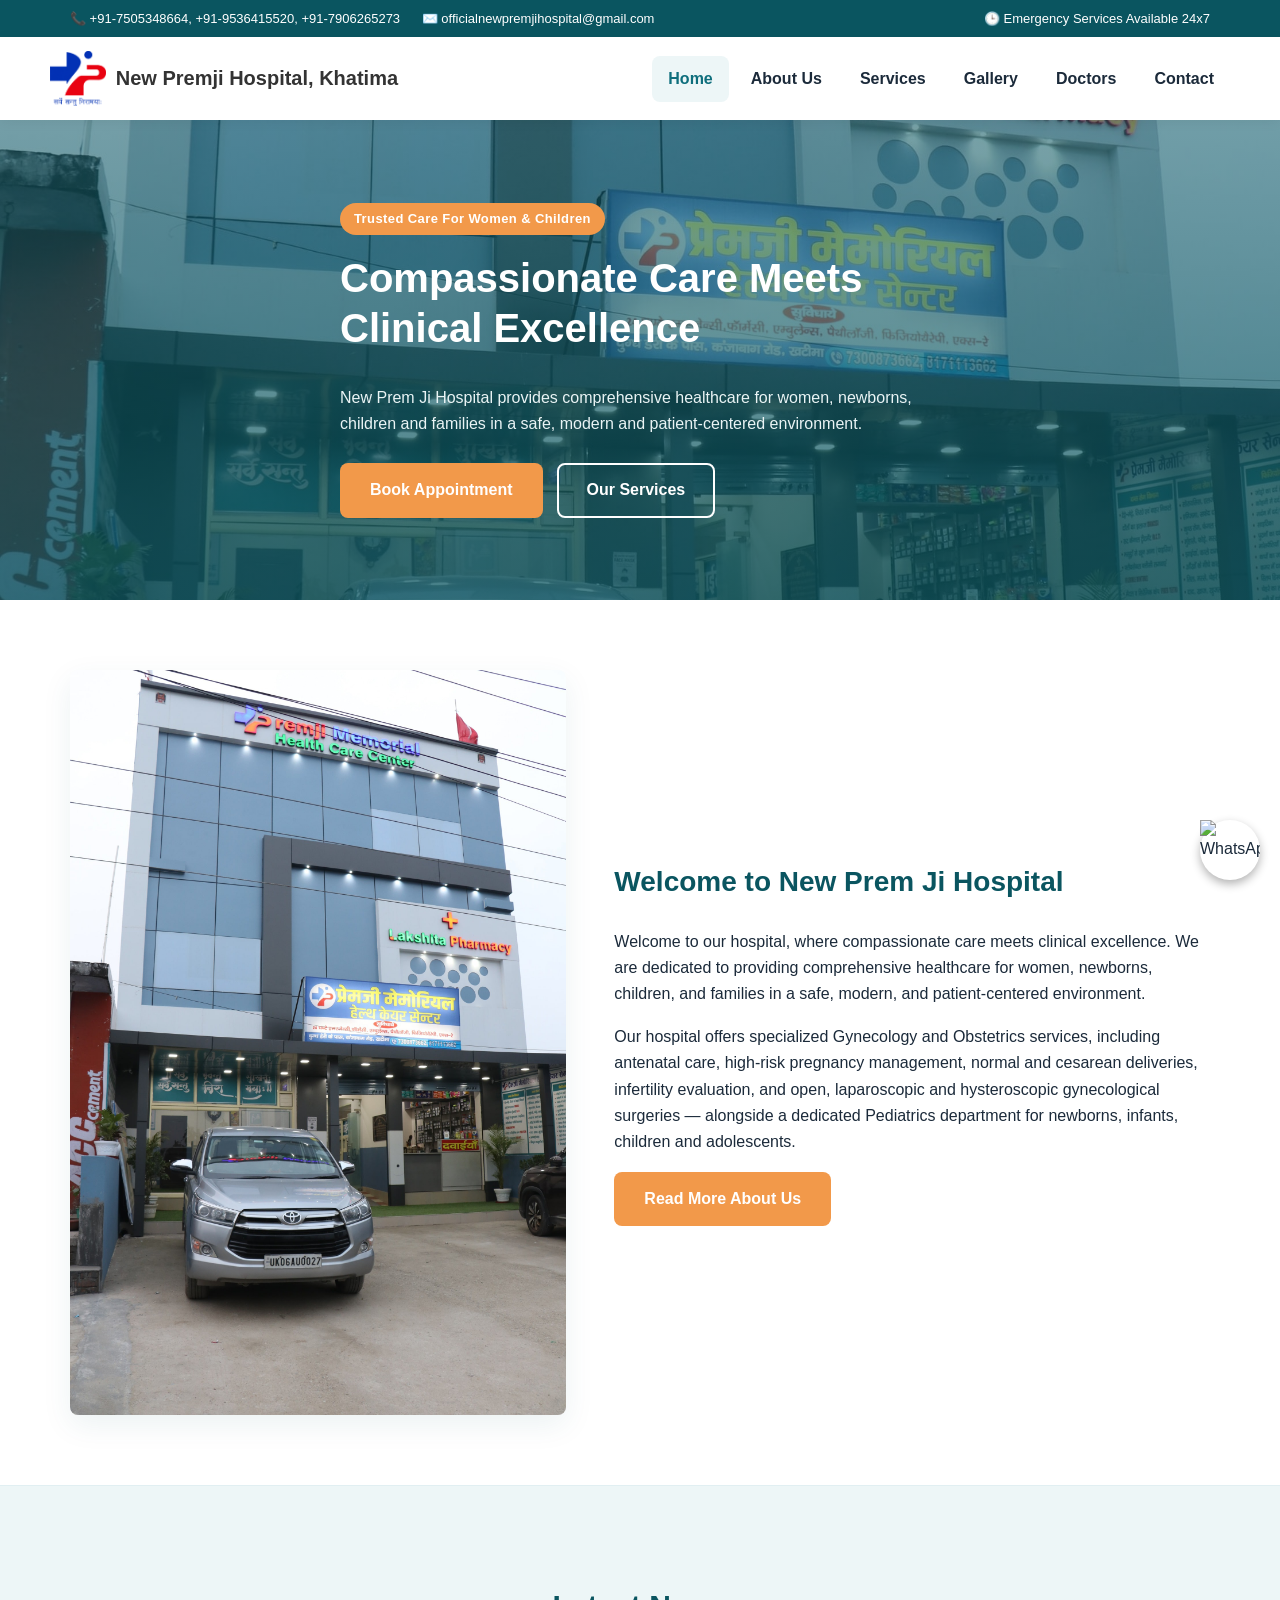
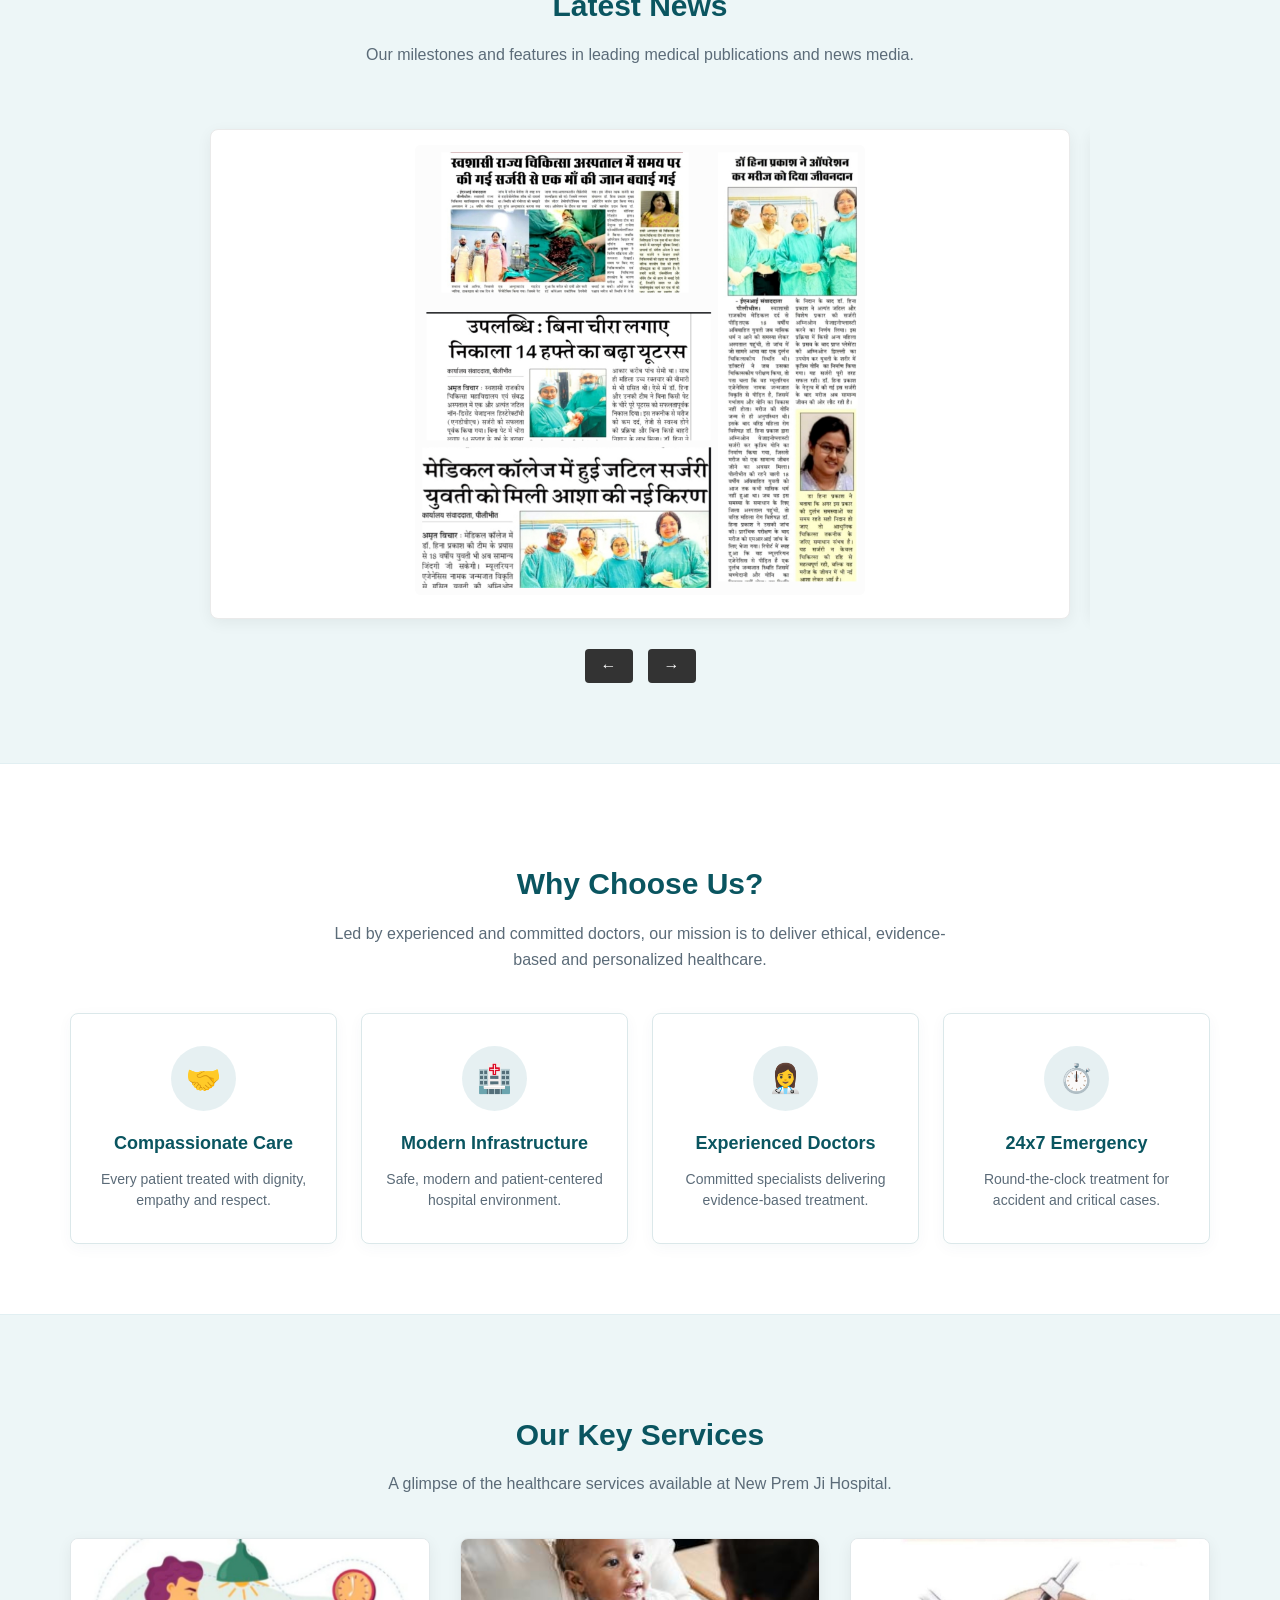
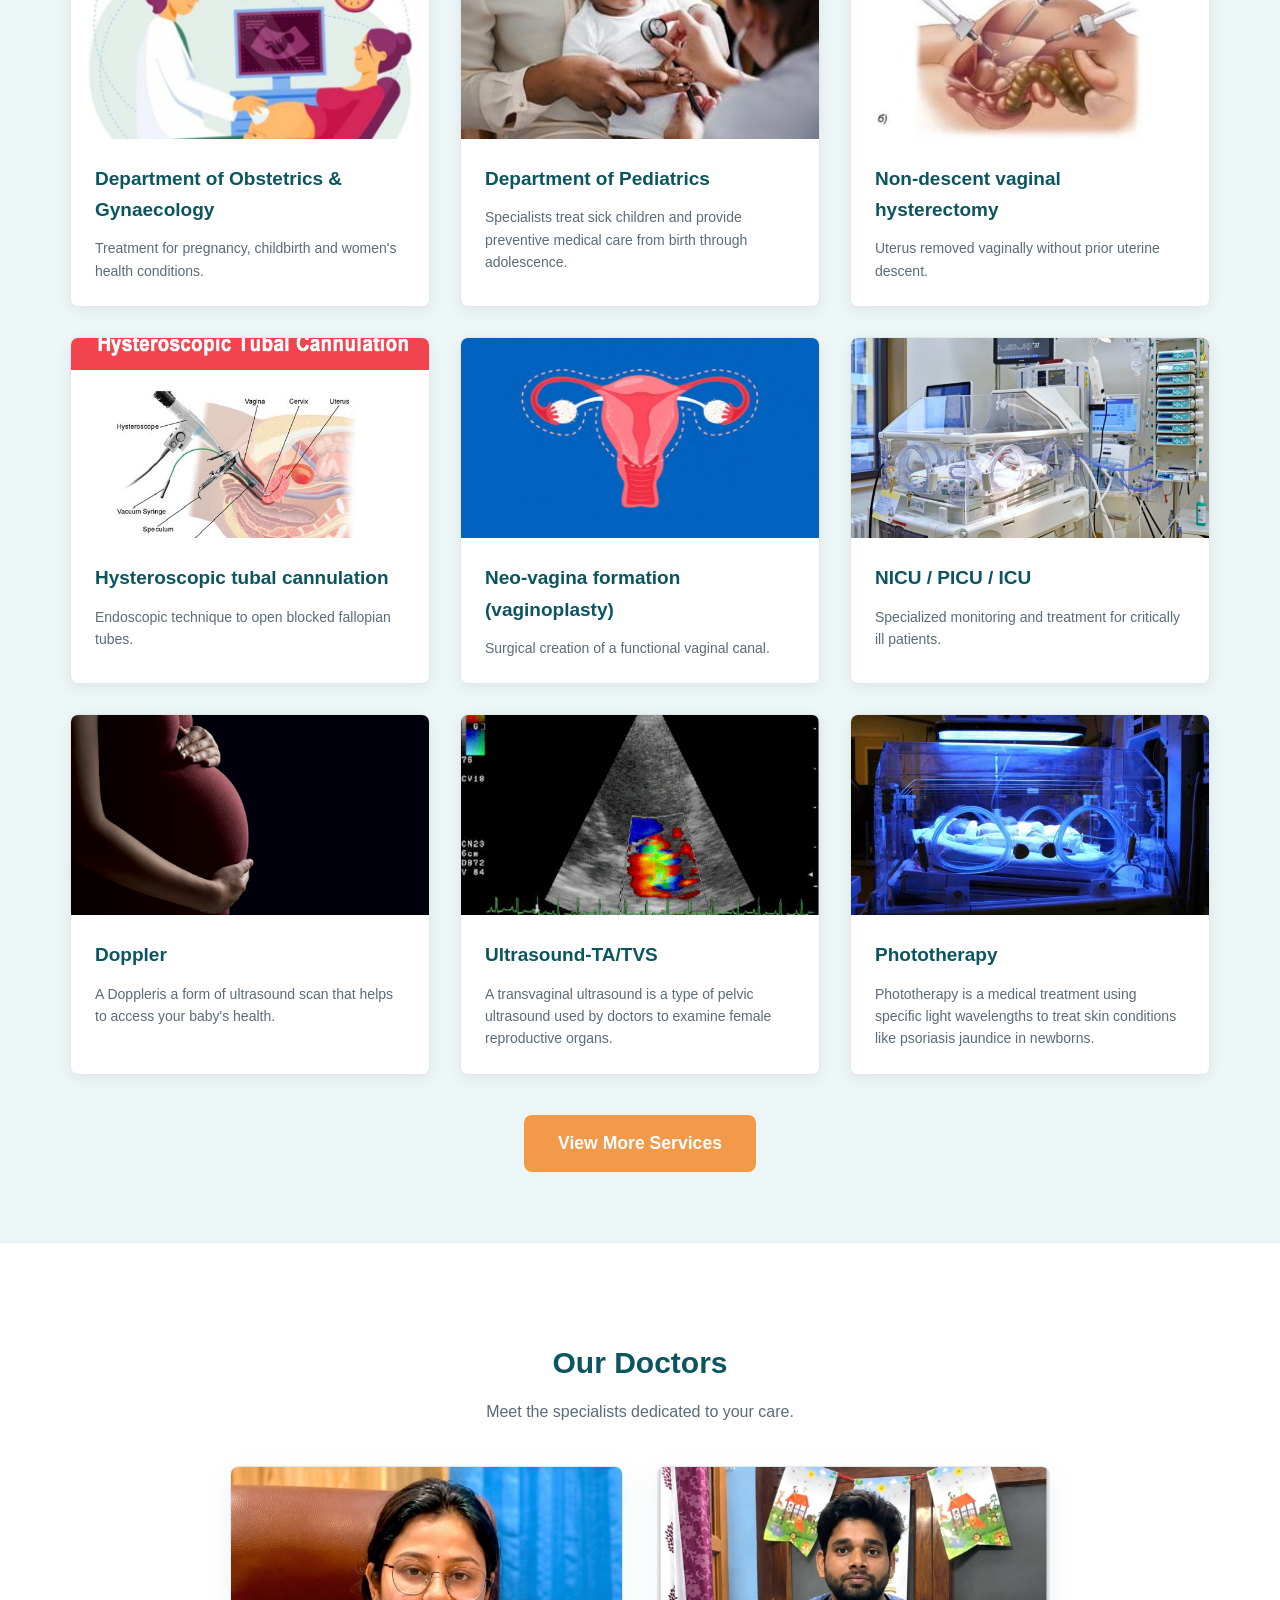
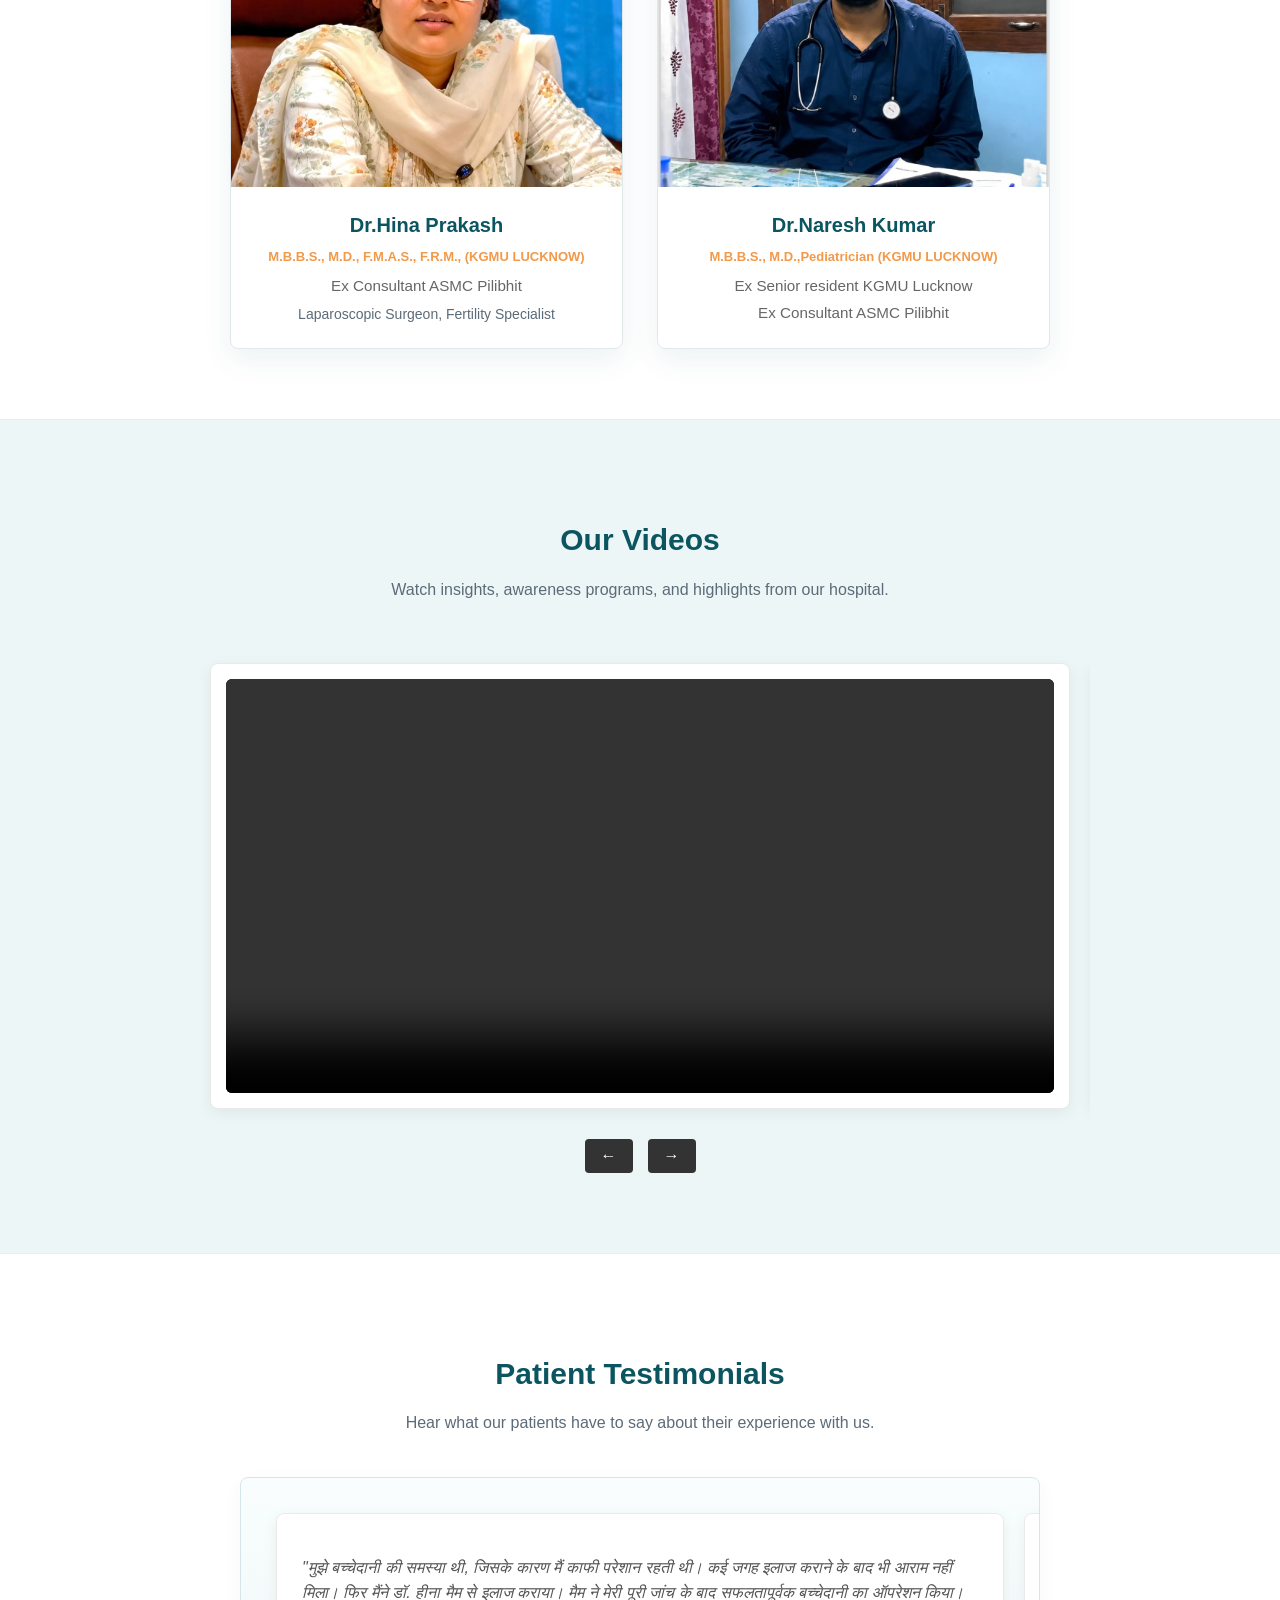
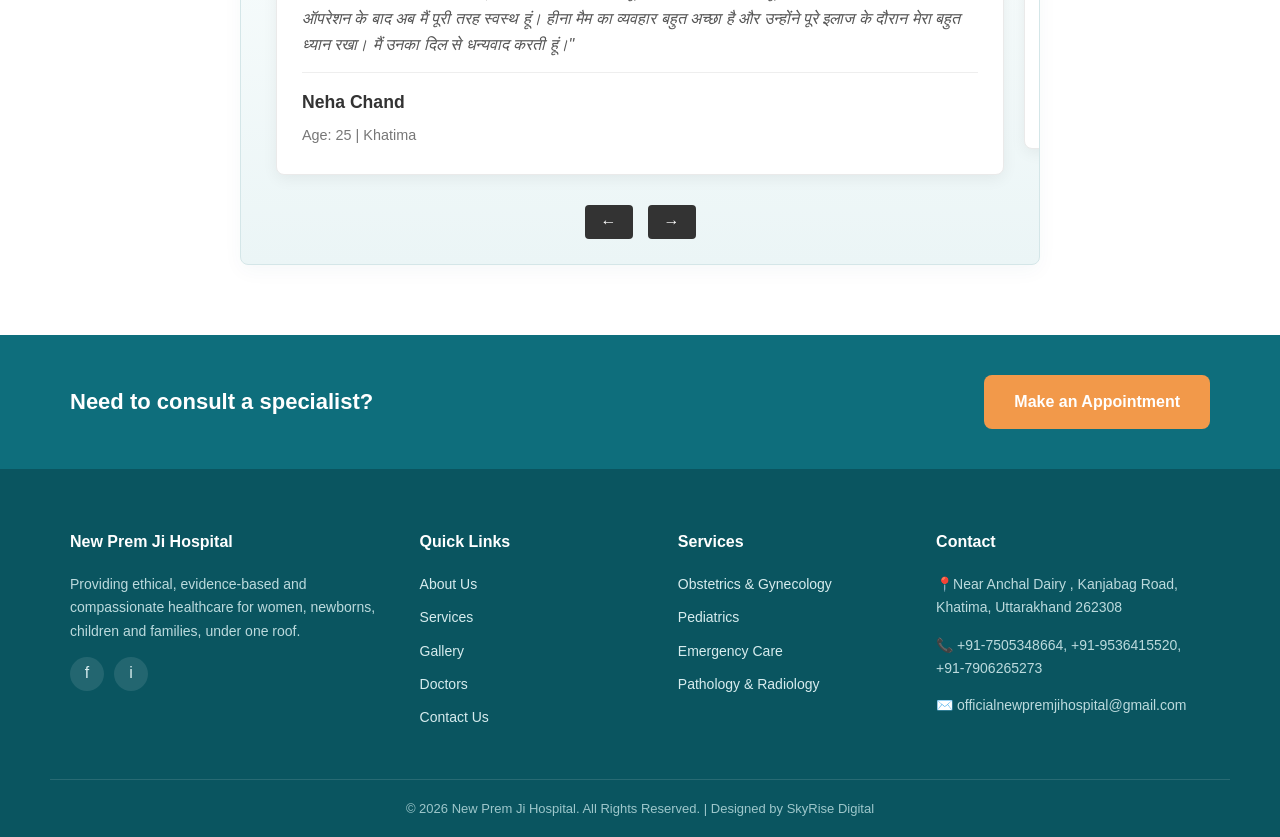
==== index.html @ 7af9f05c "Update index.html" ====
<!DOCTYPE html>
<html lang="en">
<head>
<meta charset="UTF-8">
<meta name="viewport" content="width=device-width, initial-scale=1.0">
<title>New Prem Ji Hospital | Home</title>
<meta name="description" content="New Prem Ji Hospital - compassionate, ethical and evidence-based healthcare for women, newborns, children and families.">
<link rel="stylesheet" href="css/style.css">
</head>
<body>

<div class="topbar">
  <div class="container">
    <div>
      <span>📞 +91-7505348664, +91-9536415520, +91-7906265273</span>
      <span>✉️ officialnewpremjihospital@gmail.com</span>
    </div>
    <div><span>🕒 Emergency Services Available 24x7</span></div>
  </div>
</div>

<header class="site-header">
  <div class="container navbar">
   <a class="brand" href="index.html" style="display: flex; align-items: center; text-decoration: none; gap: 10px;">
  <img src="images/hospitallogo.png" alt="New Prem Ji Hospital Logo">
  <span style="font-size: 1.25rem; font-weight: bold; color: #333;">New Premji Hospital, Khatima</span>
</a>
    <button class="nav-toggle" aria-label="Toggle navigation">&#9776;</button>
    <nav class="main-nav">
      <ul>
        <li><a href="index.html" class="active">Home</a></li>
        <li><a href="about.html">About Us</a></li>
        <li><a href="services.html">Services</a></li>
        <li><a href="gallery.html">Gallery</a></li>        
        <li><a href="doctors.html">Doctors</a></li>
        <li><a href="contact.html">Contact</a></li>
      </ul>
    </nav>
  </div>
</header>

<section class="hero">
  <div class="slide active" style="background-image:url('images/image1.png');"></div>
  <div class="slide" style="background-image:url('images/image2.png');"></div>
  <div class="slide" style="background-image:url('images/image3.png');"></div>
  <div class="container hero-content">
    <span class="eyebrow">Trusted Care For Women &amp; Children</span>
    <h1>Compassionate Care Meets Clinical Excellence</h1>
    <p>New Prem Ji Hospital provides comprehensive healthcare for women, newborns, children and families in a safe, modern and patient-centered environment.</p>
    <div class="hero-actions">
      <a href="contact.html" class="btn btn-primary">Book Appointment</a>
      <a href="services.html" class="btn btn-outline">Our Services</a>
    </div>
  </div>
</section>

<section class="section">
  <div class="container welcome-grid">
    <img src="images/image1.png" alt="About New Prem Ji Hospital">
    <div>
      <h2>Welcome to New Prem Ji Hospital</h2>
      <p>Welcome to our hospital, where compassionate care meets clinical excellence. We are dedicated to providing comprehensive healthcare for women, newborns, children, and families in a safe, modern, and patient-centered environment.</p>
      <p>Our hospital offers specialized Gynecology and Obstetrics services, including antenatal care, high-risk pregnancy management, normal and cesarean deliveries, infertility evaluation, and open, laparoscopic and hysteroscopic gynecological surgeries — alongside a dedicated Pediatrics department for newborns, infants, children and adolescents.</p>
      <a href="about.html" class="btn btn-primary">Read More About Us</a>
    </div>
  </div>
</section>

<!-- Updated Achievements and Media Recognition Section (Now a Slider) -->
<section class="section section-alt">
  <div class="container">
    <h2 class="section-title">Latest News</h2>
    <p class="section-subtitle">Our milestones and features in leading medical publications and news media.</p>
    
    <div class="achievements-slider-container" style="position: relative; overflow: hidden; max-width: 900px; margin: 30px auto 0 auto; padding: 10px;">
      <div class="achievements-track" style="display: flex; transition: transform 0.5s ease-in-out; gap: 0;">
        
        <!-- Slide 1 -->
        <div class="achievement-slide-item" style="min-width: 100%; box-sizing: border-box; padding: 10px;">
          <div style="background: #fff; padding: 15px; border-radius: 8px; box-shadow: 0 4px 15px rgba(0,0,0,0.06); border: 1px solid #eaeaea; text-align: center;">
            <img src="images/achievement1[1].png" alt="Achievement 1" style="max-width: 100%; height: auto; max-height: 450px; object-fit: contain; border-radius: 6px; display: inline-block;">
          </div>
        </div>

        <!-- Slide 2 -->
        <div class="achievement-slide-item" style="min-width: 100%; box-sizing: border-box; padding: 10px;">
          <div style="background: #fff; padding: 15px; border-radius: 8px; box-shadow: 0 4px 15px rgba(0,0,0,0.06); border: 1px solid #eaeaea; text-align: center;">
            <img src="images/achievement2[1].png" alt="Achievement 2" style="max-width: 100%; height: auto; max-height: 450px; object-fit: contain; border-radius: 6px; display: inline-block;">
          </div>
        </div>

      </div>

      <!-- Achievement Slider Navigation Buttons -->
      <div style="display: flex; justify-content: center; gap: 15px; margin-top: 20px;">
        <button id="prevAchievement" style="background: #333; color: #fff; border: none; padding: 8px 16px; border-radius: 4px; cursor: pointer; font-weight: bold; font-size: 1rem;">←</button>
        <button id="nextAchievement" style="background: #333; color: #fff; border: none; padding: 8px 16px; border-radius: 4px; cursor: pointer; font-weight: bold; font-size: 1rem;">→</button>
      </div>
    </div>
  </div>
</section>
<!-- End Achievements Section -->

<section class="section">
  <div class="container">
    <h2 class="section-title">Why Choose Us?</h2>
    <p class="section-subtitle">Led by experienced and committed doctors, our mission is to deliver ethical, evidence-based and personalized healthcare.</p>
    <div class="features-grid">
      <div class="feature-card">
        <div class="feature-icon">🤝</div>
        <h3>Compassionate Care</h3>
        <p>Every patient treated with dignity, empathy and respect.</p>
      </div>
      <div class="feature-card">
        <div class="feature-icon">🏥</div>
        <h3>Modern Infrastructure</h3>
        <p>Safe, modern and patient-centered hospital environment.</p>
      </div>
      <div class="feature-card">
        <div class="feature-icon">👩‍⚕️</div>
        <h3>Experienced Doctors</h3>
        <p>Committed specialists delivering evidence-based treatment.</p>
      </div>
      <div class="feature-card">
        <div class="feature-icon">⏱️</div>
        <h3>24x7 Emergency</h3>
        <p>Round-the-clock treatment for accident and critical cases.</p>
      </div>
    </div>
  </div>
</section>

<!-- Key Services Section -->
<section class="section section-alt">
  <div class="container">
    <h2 class="section-title">Our Key Services</h2>
    <p class="section-subtitle">A glimpse of the healthcare services available at New Prem Ji Hospital.</p>
    <div class="services-grid">
      
      <div class="service-card" style="padding: 0; overflow: hidden; display: flex; flex-direction: column; background: #fff; border-radius: 8px; box-shadow: 0 4px 15px rgba(0,0,0,0.06);">
        <div class="icon-wrap" style="width: 100%; height: 200px; margin: 0; padding: 0; background: none;">
          <img src="images/key1.png" alt="Department of Obstetrics &amp; Gynaecology" style="width: 100%; height: 100%; object-fit: cover; display: block;">
        </div>
        <div class="body" style="padding: 24px;">
          <h3 style="margin-top: 0;">Department of Obstetrics &amp; Gynaecology</h3>
          <p style="margin-bottom: 0;">Treatment for pregnancy, childbirth and women's health conditions. </p>
        </div>
      </div>

      <div class="service-card" style="padding: 0; overflow: hidden; display: flex; flex-direction: column; background: #fff; border-radius: 8px; box-shadow: 0 4px 15px rgba(0,0,0,0.06);">
        <div class="icon-wrap" style="width: 100%; height: 200px; margin: 0; padding: 0; background: none;">
          <img src="images/key11.png" alt="Routine health checkup in children and immunization" style="width: 100%; height: 100%; object-fit: cover; display: block;">
          </div>
        <div class="body" style="padding: 24px;">
          <h3 style="margin-top: 0;">Department of Pediatrics</h3>
          <p style="margin-bottom: 0;">Specialists treat sick children and provide preventive medical care from birth through adolescence.</p>
        </div>
      </div>

      <div class="service-card" style="padding: 0; overflow: hidden; display: flex; flex-direction: column; background: #fff; border-radius: 8px; box-shadow: 0 4px 15px rgba(0,0,0,0.06);">
        <div class="icon-wrap" style="width: 100%; height: 200px; margin: 0; padding: 0; background: none;">
          <img src="images/key3.png" alt="Non-descent vaginal hysterectomy" style="width: 100%; height: 100%; object-fit: cover; display: block;">
        </div>
        <div class="body" style="padding: 24px;">
          <h3 style="margin-top: 0;">Non‑descent vaginal hysterectomy</h3>
          <p style="margin-bottom: 0;">Uterus removed vaginally without prior uterine descent.</p>
        </div>
      </div>

      <div class="service-card" style="padding: 0; overflow: hidden; display: flex; flex-direction: column; background: #fff; border-radius: 8px; box-shadow: 0 4px 15px rgba(0,0,0,0.06);">
        <div class="icon-wrap" style="width: 100%; height: 200px; margin: 0; padding: 0; background: none;">
          <img src="images/key4.png" alt="Hysteroscopic tubal cannulation" style="width: 100%; height: 100%; object-fit: cover; display: block;">
        </div>
        <div class="body" style="padding: 24px;">
          <h3 style="margin-top: 0;">Hysteroscopic tubal cannulation</h3>
          <p style="margin-bottom: 0;">Endoscopic technique to open blocked fallopian tubes.</p>
        </div>
      </div>

      <div class="service-card" style="padding: 0; overflow: hidden; display: flex; flex-direction: column; background: #fff; border-radius: 8px; box-shadow: 0 4px 15px rgba(0,0,0,0.06);">
        <div class="icon-wrap" style="width: 100%; height: 200px; margin: 0; padding: 0; background: none;">
          <img src="images/key5.png" alt="Neo-vagina formation" style="width: 100%; height: 100%; object-fit: cover; display: block;">
        </div>
        <div class="body" style="padding: 24px;">
          <h3 style="margin-top: 0;">Neo‑vagina formation (vaginoplasty)</h3>
          <p style="margin-bottom: 0;"> Surgical creation of a functional vaginal canal.</p>
        </div>
      </div>

      <div class="service-card" style="padding: 0; overflow: hidden; display: flex; flex-direction: column; background: #fff; border-radius: 8px; box-shadow: 0 4px 15px rgba(0,0,0,0.06);">
        <div class="icon-wrap" style="width: 100%; height: 200px; margin: 0; padding: 0; background: none;">
          <img src="images/key6.png" alt="NICU / PICU / ICU" style="width: 100%; height: 100%; object-fit: cover; display: block;">
        </div>
        <div class="body" style="padding: 24px;">
          <h3 style="margin-top: 0;">NICU / PICU / ICU</h3>
          <p style="margin-bottom: 0;">Specialized monitoring and treatment for critically ill patients.</p>
        </div>
      </div>

<div class="service-card" style="padding: 0; overflow: hidden; display: flex; flex-direction: column; background: #fff; border-radius: 8px; box-shadow: 0 4px 15px rgba(0,0,0,0.06);">
        <div class="icon-wrap" style="width: 100%; height: 200px; margin: 0; padding: 0; background: none;">
          <img src="images/key8.png" alt="Doppler" style="width: 100%; height: 100%; object-fit: cover; display: block;">
        </div>
        <div class="body" style="padding: 24px;">
          <h3 style="margin-top: 0;">Doppler</h3>
          <p style="margin-bottom: 0;"> A Doppleris a form of ultrasound scan that helps to access your baby's health. </p>
        </div>
      </div>
      
   <div class="service-card" style="padding: 0; overflow: hidden; display: flex; flex-direction: column; background: #fff; border-radius: 8px; box-shadow: 0 4px 15px rgba(0,0,0,0.06);">
        <div class="icon-wrap" style="width: 100%; height: 200px; margin: 0; padding: 0; background: none;">
          <img src="images/key9.png" alt="Ultrasound" style="width: 100%; height: 100%; object-fit: cover; display: block;">
        </div>
        <div class="body" style="padding: 24px;">
          <h3 style="margin-top: 0;">Ultrasound-TA/TVS</h3>
          <p style="margin-bottom: 0;">A transvaginal ultrasound is a type of pelvic ultrasound used by doctors to examine female reproductive organs.</p>
        </div>
      </div>
    
   <div class="service-card" style="padding: 0; overflow: hidden; display: flex; flex-direction: column; background: #fff; border-radius: 8px; box-shadow: 0 4px 15px rgba(0,0,0,0.06);">
        <div class="icon-wrap" style="width: 100%; height: 200px; margin: 0; padding: 0; background: none;">
          <img src="images/key10.png" alt="Phototherapy" style="width: 100%; height: 100%; object-fit: cover; display: block;">
        </div>
        <div class="body" style="padding: 24px;">
          <h3 style="margin-top: 0;">Phototherapy</h3>
          <p style="margin-bottom: 0;">Phototherapy is a medical treatment using specific light wavelengths to treat skin conditions like psoriasis jaundice in newborns.</p>
        </div>
      </div> 
    
    </div>
    
    <!-- View More Services Button -->
    <div style="text-align: center; margin-top: 40px;">
      <a href="services.html" class="btn btn-primary" style="padding: 12px 32px; font-size: 1.1rem;">View More Services</a>
    </div>

  </div>
</section>

<section class="section">
  <div class="container">
    <h2 class="section-title">Our Doctors</h2>
    <p class="section-subtitle">Meet the specialists dedicated to your care.</p>
    <div class="doctors-grid">
      <div class="doctor-card">
        <img src="images/doctor1.png" alt="Doctor 1">
        <div class="info">
          <h3>Dr.Hina Prakash</h3>
          <div class="qualification">M.B.B.S., M.D., F.M.A.S., F.R.M., (KGMU LUCKNOW)</div>
          <div class="experience" style="color: #666; font-size: 0.95rem; margin-top: 2px; font-weight: 500;">Ex Consultant ASMC Pilibhit</div>
          <div class="specialist" style="margin-top: 5px;"> Laparoscopic Surgeon, Fertility Specialist </div>
        </div>
      </div>
      <div class="doctor-card">
        <img src="images/doctor2.png" alt="Doctor 2">
        <div class="info">
          <h3>Dr.Naresh Kumar</h3>
          <div class="qualification">M.B.B.S., M.D.,Pediatrician (KGMU LUCKNOW)</div>
           <div class="experience" style="color: #666; font-size: 0.95rem; margin-top: 2px; font-weight: 500;">Ex Senior resident KGMU Lucknow</div>
           <div class="experience" style="color: #666; font-size: 0.95rem; margin-top: 2px; font-weight: 500;">Ex Consultant ASMC Pilibhit</div>
        </div>
      </div>
    </div>
  </div>
</section>

<!-- Our Videos Section -->
<section class="section section-alt">
  <div class="container">
    <h2 class="section-title">Our Videos</h2>
    <p class="section-subtitle">Watch insights, awareness programs, and highlights from our hospital.</p>
    
    <div class="videos-slider-container" style="position: relative; overflow: hidden; max-width: 900px; margin: 30px auto 0 auto; padding: 10px;">
      <div class="videos-track" style="display: flex; transition: transform 0.5s ease-in-out; gap: 0;">
        
        <!-- Video 1 -->
        <div class="video-slide-item" style="min-width: 100%; box-sizing: border-box; padding: 10px;">
          <div style="background: #fff; padding: 15px; border-radius: 8px; box-shadow: 0 4px 15px rgba(0,0,0,0.06); border: 1px solid #eaeaea;">
            <video controls style="width: 100%; max-height: 480px; border-radius: 6px; display: block; background-color: #000;">
              <source src="video1[2].mp4" type="video/mp4">
              Your browser does not support the video tag.
            </video>
          </div>
        </div>

        <!-- Video 2 -->
        <div class="video-slide-item" style="min-width: 100%; box-sizing: border-box; padding: 10px;">
          <div style="background: #fff; padding: 15px; border-radius: 8px; box-shadow: 0 4px 15px rgba(0,0,0,0.06); border: 1px solid #eaeaea;">
            <video controls style="width: 100%; max-height: 480px; border-radius: 6px; display: block; background-color: #000;">
              <source src="video2[1].mp4" type="video/mp4">
              Your browser does not support the video tag.
            </video>
          </div>
        </div>

        <!-- Video 3 -->
        <div class="video-slide-item" style="min-width: 100%; box-sizing: border-box; padding: 10px;">
          <div style="background: #fff; padding: 15px; border-radius: 8px; box-shadow: 0 4px 15px rgba(0,0,0,0.06); border: 1px solid #eaeaea;">
            <video controls style="width: 100%; max-height: 480px; border-radius: 6px; display: block; background-color: #000;">
              <source src="video3[1].mp4" type="video/mp4">
              Your browser does not support the video tag.
            </video>
          </div>
        </div>

        <!-- Video 4 -->
        <div class="video-slide-item" style="min-width: 100%; box-sizing: border-box; padding: 10px;">
          <div style="background: #fff; padding: 15px; border-radius: 8px; box-shadow: 0 4px 15px rgba(0,0,0,0.06); border: 1px solid #eaeaea;">
            <video controls style="width: 100%; max-height: 480px; border-radius: 6px; display: block; background-color: #000;">
              <source src="video4[2].mp4" type="video/mp4">
              Your browser does not support the video tag.
            </video>
          </div>
        </div>

     <!-- Video 5 -->
        <div class="video-slide-item" style="min-width: 100%; box-sizing: border-box; padding: 10px;">
          <div style="background: #fff; padding: 15px; border-radius: 8px; box-shadow: 0 4px 15px rgba(0,0,0,0.06); border: 1px solid #eaeaea;">
            <video controls style="width: 100%; max-height: 480px; border-radius: 6px; display: block; background-color: #000;">
              <source src="video5[1].mp4" type="video/mp4">
              Your browser does not support the video tag.
            </video>
          </div>
        </div>  
      
      </div>

      <!-- Video Slider Navigation Buttons -->
      <div style="display: flex; justify-content: center; gap: 15px; margin-top: 20px;">
        <button id="prevVideo" style="background: #333; color: #fff; border: none; padding: 8px 16px; border-radius: 4px; cursor: pointer; font-weight: bold; font-size: 1rem;">←</button>
        <button id="nextVideo" style="background: #333; color: #fff; border: none; padding: 8px 16px; border-radius: 4px; cursor: pointer; font-weight: bold; font-size: 1rem;">→</button>
      </div>
    </div>
  </div>
</section>

<!-- Testimonials Section -->
<section class="section">
  <div class="container">
    <h2 class="section-title">Patient Testimonials</h2>
    
    <p class="section-subtitle">Hear what our patients have to say about their experience with us.</p>
    
    <div class="testimonials-slider-container" style="position: relative; overflow: hidden; max-width: 800px; margin: 30px auto 0 auto; padding: 10px;">
      <div class="testimonials-track" style="display: flex; transition: transform 0.5s ease-in-out; gap: 0;">
        
        <!-- Slide 1 -->
        <div class="testimonial-slide-item" style="min-width: 100%; box-sizing: border-box; padding: 10px;">
          <div class="testimonial-card" style="background: #fff; padding: 25px; border-radius: 8px; box-shadow: 0 4px 15px rgba(0,0,0,0.06); border: 1px solid #eaeaea; min-height: 220px; display: flex; flex-direction: column; justify-content: space-between;">
            <p style="font-style: italic; color: #555; margin-bottom: 15px; line-height: 1.6;">"मुझे बच्चेदानी की समस्या थी, जिसके कारण मैं काफी परेशान रहती थी। कई जगह इलाज कराने के बाद भी आराम नहीं मिला। फिर मैंने डॉ. हीना मैम से इलाज कराया। मैम ने मेरी पूरी जांच के बाद सफलतापूर्वक बच्चेदानी का ऑपरेशन किया। ऑपरेशन के बाद अब मैं पूरी तरह स्वस्थ हूं। हीना मैम का व्यवहार बहुत अच्छा है और उन्होंने पूरे इलाज के दौरान मेरा बहुत ध्यान रखा। मैं उनका दिल से धन्यवाद करती हूं।"</p>
            <div class="patient-info" style="border-top: 1px solid #eee; padding-top: 15px; margin-top: auto;">
              <h4 style="margin: 0 0 5px 0; color: #333; font-size: 1.1rem;">Neha Chand</h4>
              <span style="font-size: 0.9rem; color: #777;">Age: 25 | Khatima</span>
            </div>
          </div>
        </div>

        <!-- Slide 2 -->
        <div class="testimonial-slide-item" style="min-width: 100%; box-sizing: border-box; padding: 10px;">
          <div class="testimonial-card" style="background: #fff; padding: 25px; border-radius: 8px; box-shadow: 0 4px 15px rgba(0,0,0,0.06); border: 1px solid #eaeaea; min-height: 220px; display: flex; flex-direction: column; justify-content: space-between;">
            <p style="font-style: italic; color: #555; margin-bottom: 15px; line-height: 1.6;">"मेरी पहली डिलीवरी को लेकर बहुत डर था, लेकिन डॉ. हीना मैम ने पूरे गर्भावस्था के दौरान मेरा बहुत अच्छे से मार्गदर्शन किया। उनकी देखरेख में मेरी सफल नॉर्मल डिलीवरी हुई और मेरा बच्चा पूरी तरह स्वस्थ है। मैं हीना मैम और उनकी पूरी टीम का दिल से धन्यवाद करती हूं।"</p>
            <div class="patient-info" style="border-top: 1px solid #eee; padding-top: 15px; margin-top: auto;">
              <h4 style="margin: 0 0 5px 0; color: #333; font-size: 1.1rem;">Seema Joshi</h4>
              <span style="font-size: 0.9rem; color: #777;">Age: 32 | Tanakpur</span>
            </div>
          </div>
        </div>

        <!-- Slide 3 -->
        <div class="testimonial-slide-item" style="min-width: 100%; box-sizing: border-box; padding: 10px;">
          <div class="testimonial-card" style="background: #fff; padding: 25px; border-radius: 8px; box-shadow: 0 4px 15px rgba(0,0,0,0.06); border: 1px solid #eaeaea; min-height: 220px; display: flex; flex-direction: column; justify-content: space-between;">
            <p style="font-style: italic; color: #555; margin-bottom: 15px; line-height: 1.6;">"मुझे लंबे समय से व्हाइट डिस्चार्ज (सफेद पानी) की समस्या थी, जिससे मुझे काफी परेशानी होती थी। कई दवाइयां लेने के बाद भी फायदा नहीं हुआ। फिर मैंने डॉ. हीना मैम से इलाज कराया। उनकी दवाइयों और सही सलाह से अब मेरी समस्या पूरी तरह ठीक हो गई है। मैं हीना मैम का दिल से धन्यवाद करती हूं और सभी महिलाओं को उनसे इलाज कराने की सलाह देती हूं।"</p>
            <div class="patient-info" style="border-top: 1px solid #eee; padding-top: 15px; margin-top: auto;">
              <h4 style="margin: 0 0 5px 0; color: #333; font-size: 1.1rem;">Nisha Begum</h4>
              <span style="font-size: 0.9rem; color: #777;">Age: 30 | Banbasa</span>
            </div>
          </div>
        </div>

        <!-- Slide 4 -->
        <div class="testimonial-slide-item" style="min-width: 100%; box-sizing: border-box; padding: 10px;">
          <div class="testimonial-card" style="background: #fff; padding: 25px; border-radius: 8px; box-shadow: 0 4px 15px rgba(0,0,0,0.06); border: 1px solid #eaeaea; min-height: 220px; display: flex; flex-direction: column; justify-content: space-between;">
            <p style="font-style: italic; color: #555; margin-bottom: 15px; line-height: 1.6;">"शादी के कई वर्षों बाद भी मुझे संतान सुख नहीं मिल पा रहा था। मैंने डॉ. हीना मैम से इलाज शुरू कराया। मैम ने धैर्यपूर्वक मेरी जांच की और सही उपचार दिया। कुछ महीनों के इलाज के बाद मुझे गर्भधारण करने की खुशखबरी मिली। आज मैं बहुत खुश हूं और इसके लिए डॉ. हीना मैम का दिल से आभार व्यक्त करती हूं। उनकी देखरेख और व्यवहार दोनों ही बहुत अच्छे हैं।"</p>
            <div class="patient-info" style="border-top: 1px solid #eee; padding-top: 15px; margin-top: auto;">
              <h4 style="margin: 0 0 5px 0; color: #333; font-size: 1.1rem;">Pooja Rawat</h4>
              <span style="font-size: 0.9rem; color: #777;">Age: 29 | Kanjabagh</span>
            </div>
          </div>
        </div>

      </div>

      <!-- Testimonial Slider Navigation Buttons -->
      <div style="display: flex; justify-content: center; gap: 15px; margin-top: 20px;">
        <button id="prevTestimonial" style="background: #333; color: #fff; border: none; padding: 8px 16px; border-radius: 4px; cursor: pointer; font-weight: bold; font-size: 1rem;">←</button>
        <button id="nextTestimonial" style="background: #333; color: #fff; border: none; padding: 8px 16px; border-radius: 4px; cursor: pointer; font-weight: bold; font-size: 1rem;">→</button>
      </div>
    </div>

  </div>
</section>
<!-- End Testimonials Section -->

<div class="cta-strip">
  <div class="container">
    <h2>Need to consult a specialist?</h2>
    <a href="contact.html" class="btn btn-primary">Make an Appointment</a>
  </div>
</div>

<footer class="site-footer">
  <div class="container footer-grid">
    <div>
      <h4>New Prem Ji Hospital</h4>
      <p>Providing ethical, evidence-based and compassionate healthcare for women, newborns, children and families, under one roof.</p>
      <div class="social-links">
        <a href="https://www.facebook.com/share/1BwX9gcJwi/?mibextid=wwXIfr" aria-label="Facebook">f</a>
        <a href="https://www.instagram.com/premjihospital?igsh=MTVjZzQwY3p2eHZ3Yw==" aria-label="Instagram">i</a>
      </div>
    </div>
    <div>
      <h4>Quick Links</h4>
      <ul>
        <li><a href="about.html">About Us</a></li>
        <li><a href="services.html">Services</a></li>
        <li><a href="gallery.html">Gallery</a></li>
        <li><a href="doctors.html">Doctors</a></li>
        <li><a href="contact.html">Contact Us</a></li>
      </ul>
    </div>
    <div>
      <h4>Services</h4>
      <ul>
        <li><a href="services.html">Obstetrics &amp; Gynecology</a></li>
        <li><a href="services.html">Pediatrics</a></li>
        <li><a href="services.html">Emergency Care</a></li>
        <li><a href="services.html">Pathology &amp; Radiology</a></li>
      </ul>
    </div>
    <div>
      <h4>Contact</h4>
      <p>📍Near Anchal Dairy , Kanjabag Road, Khatima, Uttarakhand 262308</p>
      <p>📞 +91-7505348664, +91-9536415520, +91-7906265273</p>
      <p>✉️ officialnewpremjihospital@gmail.com </p>
    </div>
  </div>
  <div class="footer-bottom">© 2026 New Prem Ji Hospital. All Rights Reserved. | Designed by <a href="https://skyrisedigital.online" target="_blank" rel="noopener noreferrer">SkyRise Digital</a></div>
</footer>

<script src="js/main.js"></script>
<a href="https://wa.me/917505348664" class="whatsapp-btn" target="_blank">
  <img src="https://upload.wikimedia.org/wikipedia/commons/6/6b/WhatsApp.svg" alt="WhatsApp">
</a>
</body>
</html>
---- css/style.css ----
/* ==========================================================================
   New Prem Ji Hospital — Stylesheet
   ========================================================================== */

:root {
  --color-primary: #0e6e7c;
  --color-primary-dark: #0a5560;
  --color-accent: #f2994a;
  --color-text: #1b2a3a;
  --color-text-light: #5b6b78;
  --color-bg: #ffffff;
  --color-bg-alt: #edf6f7;
  --color-border: #e1e8ea;
  --shadow-soft: 0 10px 30px rgba(10, 85, 96, 0.08);
  --shadow-premium: 0 12px 35px rgba(14, 110, 124, 0.12);
  --radius: 8px;
  --container: 1180px;
}

* { box-sizing: border-box; }

html { scroll-behavior: smooth; }

body {
  margin: 0;
  font-family: 'Segoe UI', Arial, Helvetica, sans-serif;
  color: var(--color-text);
  background: var(--color-bg);
  line-height: 1.65;
}

img { max-width: 100%; display: block; }

a { color: inherit; text-decoration: none; }

ul { list-style: none; margin: 0; padding: 0; }

.container {
  max-width: var(--container);
  margin: 0 auto;
  padding: 0 20px;
}

.section { padding: 70px 0; }
.section-alt { background: var(--color-bg-alt); border-top: 1px solid #e1eff2; border-bottom: 1px solid #e1eff2; }

.section-title {
  text-align: center;
  margin-bottom: 12px;
  font-size: 30px;
  font-weight: 700;
  color: var(--color-primary-dark);
}

.section-subtitle {
  text-align: center;
  color: var(--color-text-light);
  max-width: 640px;
  margin: 0 auto 40px;
}

.btn {
  display: inline-block;
  padding: 12px 28px;
  border-radius: var(--radius);
  font-weight: 600;
  transition: all 0.2s ease;
  border: 2px solid transparent;
}

.btn-primary {
  background: var(--color-accent);
  color: #fff;
}
.btn-primary:hover { background: #d67d2f; }

.btn-outline {
  border-color: #fff;
  color: #fff;
}
.btn-outline:hover { background: #fff; color: var(--color-primary-dark); }

/* ---------------- Top bar ---------------- */
.topbar {
  background: var(--color-primary-dark);
  color: #fff;
  font-size: 13px;
}
.topbar .container {
  display: flex;
  justify-content: space-between;
  align-items: center;
  padding-top: 8px;
  padding-bottom: 8px;
  flex-wrap: wrap;
  gap: 6px;
}
.topbar a { color: #fff; }
.topbar span { margin-right: 18px; }
.topbar span:last-child { margin-right: 0; }

/* ---------------- Header / Nav ---------------- */
header.site-header {
  background: #fff;
  box-shadow: 0 2px 12px rgba(0,0,0,0.06);
  position: sticky;
  top: 0;
  z-index: 100;
}
.navbar {
  display: flex;
  align-items: center;
  justify-content: space-between;
  padding: 14px 0;
}
.brand { display: flex; align-items: center; gap: 10px; }
.brand img { height: 55px; }

nav.main-nav ul {
  display: flex;
  gap: 6px;
  align-items: center;
}
nav.main-nav a {
  display: block;
  padding: 10px 16px;
  font-weight: 600;
  color: var(--color-text);
  border-radius: var(--radius);
}
nav.main-nav a:hover,
nav.main-nav a.active {
  color: var(--color-primary);
  background: var(--color-bg-alt);
}

.nav-toggle {
  display: none;
  background: none;
  border: none;
  font-size: 26px;
  color: var(--color-primary-dark);
  cursor: pointer;
}

/* ---------------- Hero / Slider ---------------- */
.hero {
  position: relative;
  height: 480px;
  overflow: hidden;
  background: var(--color-primary-dark);
}
.hero .slide {
  position: absolute;
  inset: 0;
  background-size: cover;
  background-position: center;
  opacity: 0;
  transition: opacity 1.2s ease;
}
.hero .slide.active { opacity: 1; }
.hero::after {
  content: "";
  position: absolute;
  inset: 0;
  background: linear-gradient(180deg, rgba(10,85,96,0.55), rgba(10,85,96,0.75));
}
.hero-content {
  position: relative;
  z-index: 2;
  height: 100%;
  display: flex;
  flex-direction: column;
  align-items: flex-start;
  justify-content: center;
  color: #fff;
  max-width: 640px;
}
.hero-content .eyebrow {
  background: var(--color-accent);
  padding: 5px 14px;
  border-radius: 20px;
  font-size: 13px;
  font-weight: 700;
  margin-bottom: 18px;
  letter-spacing: 0.4px;
}
.hero-content h1 {
  font-size: 40px;
  margin: 0 0 16px;
  line-height: 1.25;
}
.hero-content p { font-size: 16px; margin-bottom: 26px; color: #eaf4f5; }
.hero-actions { display: flex; gap: 14px; }

.page-banner {
  background: linear-gradient(180deg, rgba(10,85,96,0.85), rgba(14,110,124,0.85)), var(--color-primary-dark);
  color: #fff;
  padding: 70px 0 50px;
  text-align: center;
}
.page-banner h1 { margin: 0 0 8px; font-size: 34px; }
.page-banner .crumbs { color: #d7ecee; font-size: 14px; }
.page-banner .crumbs a { color: #fff; font-weight: 600; }

/* ---------------- Welcome / About block ---------------- */
.welcome-grid {
  display: grid;
  grid-template-columns: 1fr 1.2fr;
  gap: 48px;
  align-items: center;
}
.welcome-grid img { border-radius: var(--radius); box-shadow: var(--shadow-soft); }
.welcome-grid h2 { color: var(--color-primary-dark); font-size: 28px; margin-top: 0; }

/* ---------------- Why choose us ---------------- */
.features-grid {
  display: grid;
  grid-template-columns: repeat(4, 1fr);
  gap: 24px;
}
.feature-card {
  background: #ffffff;
  border: 1px solid #dbe8ea;
  border-radius: var(--radius);
  padding: 32px 22px;
  text-align: center;
  transition: transform 0.3s cubic-bezier(0.25, 0.8, 0.25, 1), box-shadow 0.3s ease;
  box-shadow: 0 4px 15px rgba(10, 85, 96, 0.04);
}
.feature-card:hover { 
  transform: translateY(-8px); 
  box-shadow: var(--shadow-premium); 
  border-color: var(--color-primary);
}
.feature-icon {
  width: 65px; height: 65px;
  margin: 0 auto 18px;
  border-radius: 50%;
  background: rgba(14, 110, 124, 0.1);
  display: flex; align-items: center; justify-content: center;
  font-size: 28px;
  color: var(--color-primary);
  transition: background 0.3s ease;
}
.feature-card:hover .feature-icon {
  background: var(--color-primary);
  color: #fff;
}
.feature-card h3 { font-size: 18px; margin: 0 0 10px; color: var(--color-primary-dark); }
.feature-card p { font-size: 14px; color: var(--color-text-light); margin: 0; line-height: 1.5; }

/* ---------------- Services grid ---------------- */
.services-grid {
  display: grid;
  grid-template-columns: repeat(3, 1fr);
  gap: 30px;
}
.service-card {
  background: #fff;
  border-radius: var(--radius);
  overflow: hidden;
  border: 1px solid var(--color-border);
  box-shadow: 0 4px 15px rgba(0, 0, 0, 0.03);
  transition: box-shadow 0.3s ease, transform 0.3s cubic-bezier(0.25, 0.8, 0.25, 1), border-color 0.3s ease;
}
.service-card:hover { 
  box-shadow: var(--shadow-premium); 
  transform: translateY(-6px);
  border-color: var(--color-primary-dark);
}
.service-card .icon-wrap {
  padding: 32px;
  text-align: center;
  font-size: 38px;
  color: #fff;
  transition: opacity 0.3s ease;
}
.service-card:hover .icon-wrap {
  opacity: 0.95;
}
.service-card .body { padding: 24px 22px 28px; background: #ffffff; }
.service-card h3 { font-size: 19px; margin: 0 0 12px; color: var(--color-primary-dark); font-weight: 700; }
.service-card p { font-size: 14px; color: var(--color-text-light); margin: 0 0 16px; line-height: 1.6; }
.service-card .read-more { 
  font-weight: 700; 
  color: var(--color-primary); 
  font-size: 13px; 
  display: inline-block;
  transition: color 0.2s ease, transform 0.2s ease;
}
.service-card .read-more:hover {
  color: var(--color-accent);
  transform: translateX(3px);
}

/* ---------------- Doctors ---------------- */
.doctors-grid {
  display: grid;
  grid-template-columns: repeat(2, 1fr);
  gap: 34px;
  max-width: 820px;
  margin: 0 auto;
}
.doctor-card {
  background: #fff;
  border: 1px solid var(--color-border);
  border-radius: var(--radius);
  overflow: hidden;
  text-align: center;
  box-shadow: var(--shadow-soft);
}
.doctor-card img { width: 100%; height: 320px; object-fit: cover; }
.doctor-card .info { padding: 22px; }
.doctor-card h3 { margin: 0 0 4px; color: var(--color-primary-dark); font-size: 20px; }
.doctor-card .qualification { color: var(--color-accent); font-weight: 700; font-size: 13px; margin-bottom: 6px; }
.doctor-card .specialist { color: var(--color-text-light); font-size: 14px; }

/* ---------------- CTA ---------------- */
.cta-strip {
  background: var(--color-primary);
  color: #fff;
  padding: 40px 0;
}
.cta-strip .container {
  display: flex;
  align-items: center;
  justify-content: space-between;
  flex-wrap: wrap;
  gap: 20px;
}
.cta-strip h2 { margin: 0; font-size: 22px; }
.cta-strip .btn-primary { background: var(--color-accent); }

/* ---------------- Contact ---------------- */
.contact-grid {
  display: grid;
  grid-template-columns: 1fr 1fr;
  gap: 40px;
}
.contact-info-card {
  background: var(--color-bg-alt);
  border-radius: var(--radius);
  padding: 30px;
  margin-bottom: 18px;
}
.contact-info-card h3 { color: var(--color-primary-dark); margin-top: 0; }
.contact-form input,
.contact-form textarea {
  width: 100%;
  padding: 12px 14px;
  border: 1px solid var(--color-border);
  border-radius: var(--radius);
  margin-bottom: 16px;
  font-family: inherit;
  font-size: 14px;
}
.contact-form textarea { min-height: 130px; resize: vertical; }
.map-wrap { border-radius: var(--radius); overflow: hidden; margin-top: 20px; box-shadow: var(--shadow-soft); }
.map-wrap iframe { width: 100%; height: 300px; border: 0; }

/* ---------------- Footer ---------------- */
footer.site-footer {
  background: var(--color-primary-dark);
  color: #d7ecee;
  padding: 60px 0 0;
}
.footer-grid {
  display: grid;
  grid-template-columns: 1.4fr 1fr 1fr 1.2fr;
  gap: 30px;
  padding-bottom: 40px;
  border-bottom: 1px solid rgba(255,255,255,0.12);
}
.footer-grid h4 { color: #fff; font-size: 16px; margin: 0 0 18px; }
.footer-grid p { font-size: 14px; color: #bcdadd; }
.footer-grid li { margin-bottom: 10px; font-size: 14px; }
.footer-grid a:hover { color: var(--color-accent); }
.social-links { display: flex; gap: 10px; margin-top: 14px; }
.social-links a {
  width: 34px; height: 34px;
  border-radius: 50%;
  background: rgba(255,255,255,0.1);
  display: flex; align-items: center; justify-content: center;
}
.social-links a:hover { background: var(--color-accent); }
.footer-bottom {
  text-align: center;
  padding: 18px 0;
  font-size: 13px;
  color: #9ec7cb;
}

/* ---------------- Absolute Slider Fixes Core Layout ---------------- */
.achievements-slider-container,
.videos-slider-container,
.testimonials-slider-container {
  position: relative;
  overflow: hidden !important;
  width: 100%;
}

.achievements-track,
.videos-track,
.testimonials-track {
  display: flex !important;
  flex-direction: row !important;
  flex-wrap: nowrap !important;
  width: 100%;
  transition: transform 0.5s ease-in-out;
}

.achievement-slide-item,
.video-slide-item,
.testimonial-slide-item {
  min-width: 100% !important;
  max-width: 100% !important;
  flex-shrink: 0 !important;
  box-sizing: border-box;
}

/* Section styling refinements */
.testimonials-slider-container {
  background: linear-gradient(180deg, #f9fdfd 0%, #ebf5f6 100%);
  border: 1px solid #d4e6e8;
  border-radius: var(--radius);
  padding: 25px !important;
  box-shadow: 0 6px 20px rgba(10, 85, 96, 0.04);
}

.section-alt .testimonials-slider-container {
  background: #ffffff !important;
  border: 1px solid #dbe8ea;
  box-shadow: 0 4px 15px rgba(10, 85, 96, 0.04);
}

/* ---------------- Responsive ---------------- */
@media (max-width: 900px) {
  .welcome-grid,
  .contact-grid { grid-template-columns: 1fr; }
  .features-grid { grid-template-columns: repeat(2, 1fr); }
  .services-grid { grid-template-columns: repeat(2, 1fr); }
  .footer-grid { grid-template-columns: 1fr 1fr; }
}

@media (max-width: 720px) {
  .nav-toggle { display: block; }
  nav.main-nav {
    position: absolute;
    top: 100%; left: 0; right: 0;
    background: #fff;
    box-shadow: 0 10px 20px rgba(0,0,0,0.08);
    display: none;
  }
  nav.main-nav.open { display: block; }
  nav.main-nav ul { flex-direction: column; padding: 10px 20px 20px; }
  .hero-content h1 { font-size: 28px; }
  .features-grid,
  .services-grid,
  .doctors-grid { grid-template-columns: 1fr; }
  .footer-grid { grid-template-columns: 1fr; }
  .cta-strip .container { flex-direction: column; text-align: center; }
}

.whatsapp-btn {
  position: fixed;
  bottom: 20px;
  right: 20px;
  width: 60px;
  height: 60px;
  z-index: 1000;
  border-radius: 50%;
  box-shadow: 0px 4px 10px rgba(0, 0, 0, 0.3);
  transition: transform 0.3s ease;
}
.whatsapp-btn img { width: 100%; height: 100%; }
.whatsapp-btn:hover { transform: scale(1.1); }
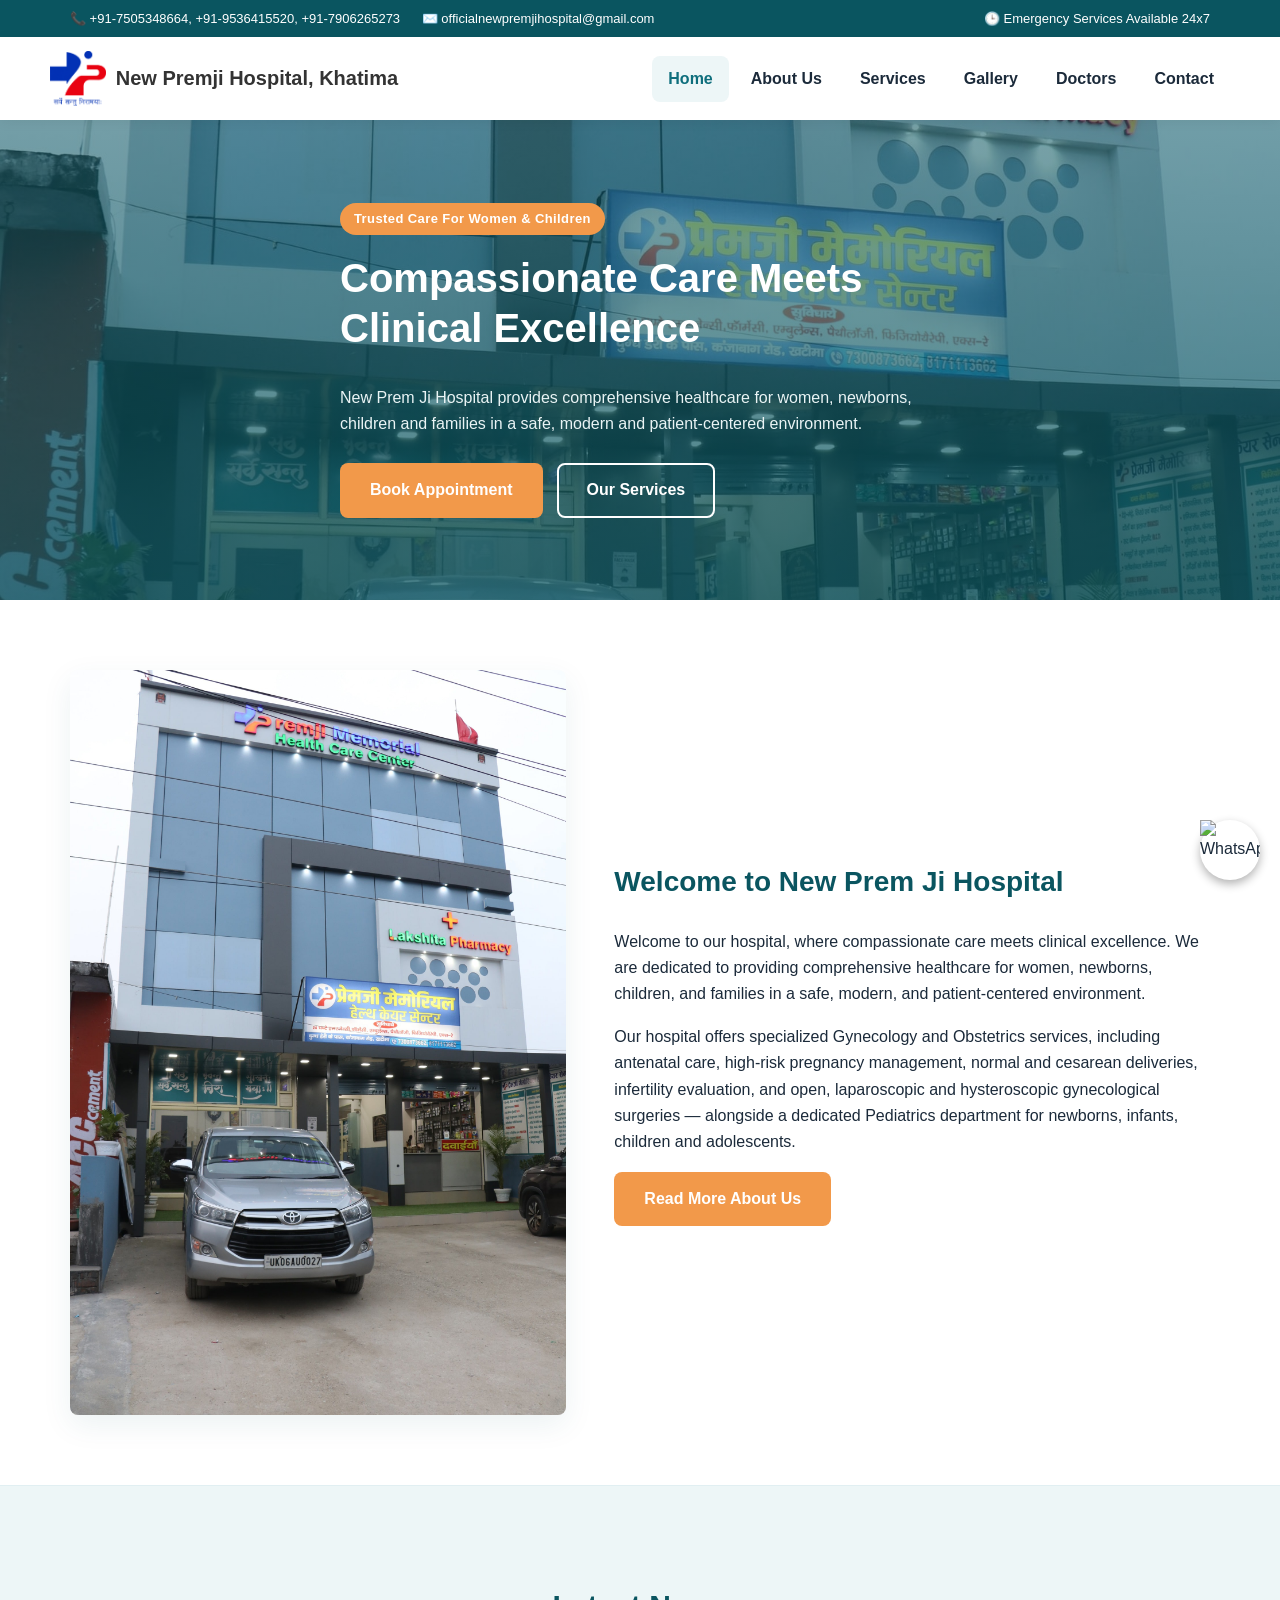
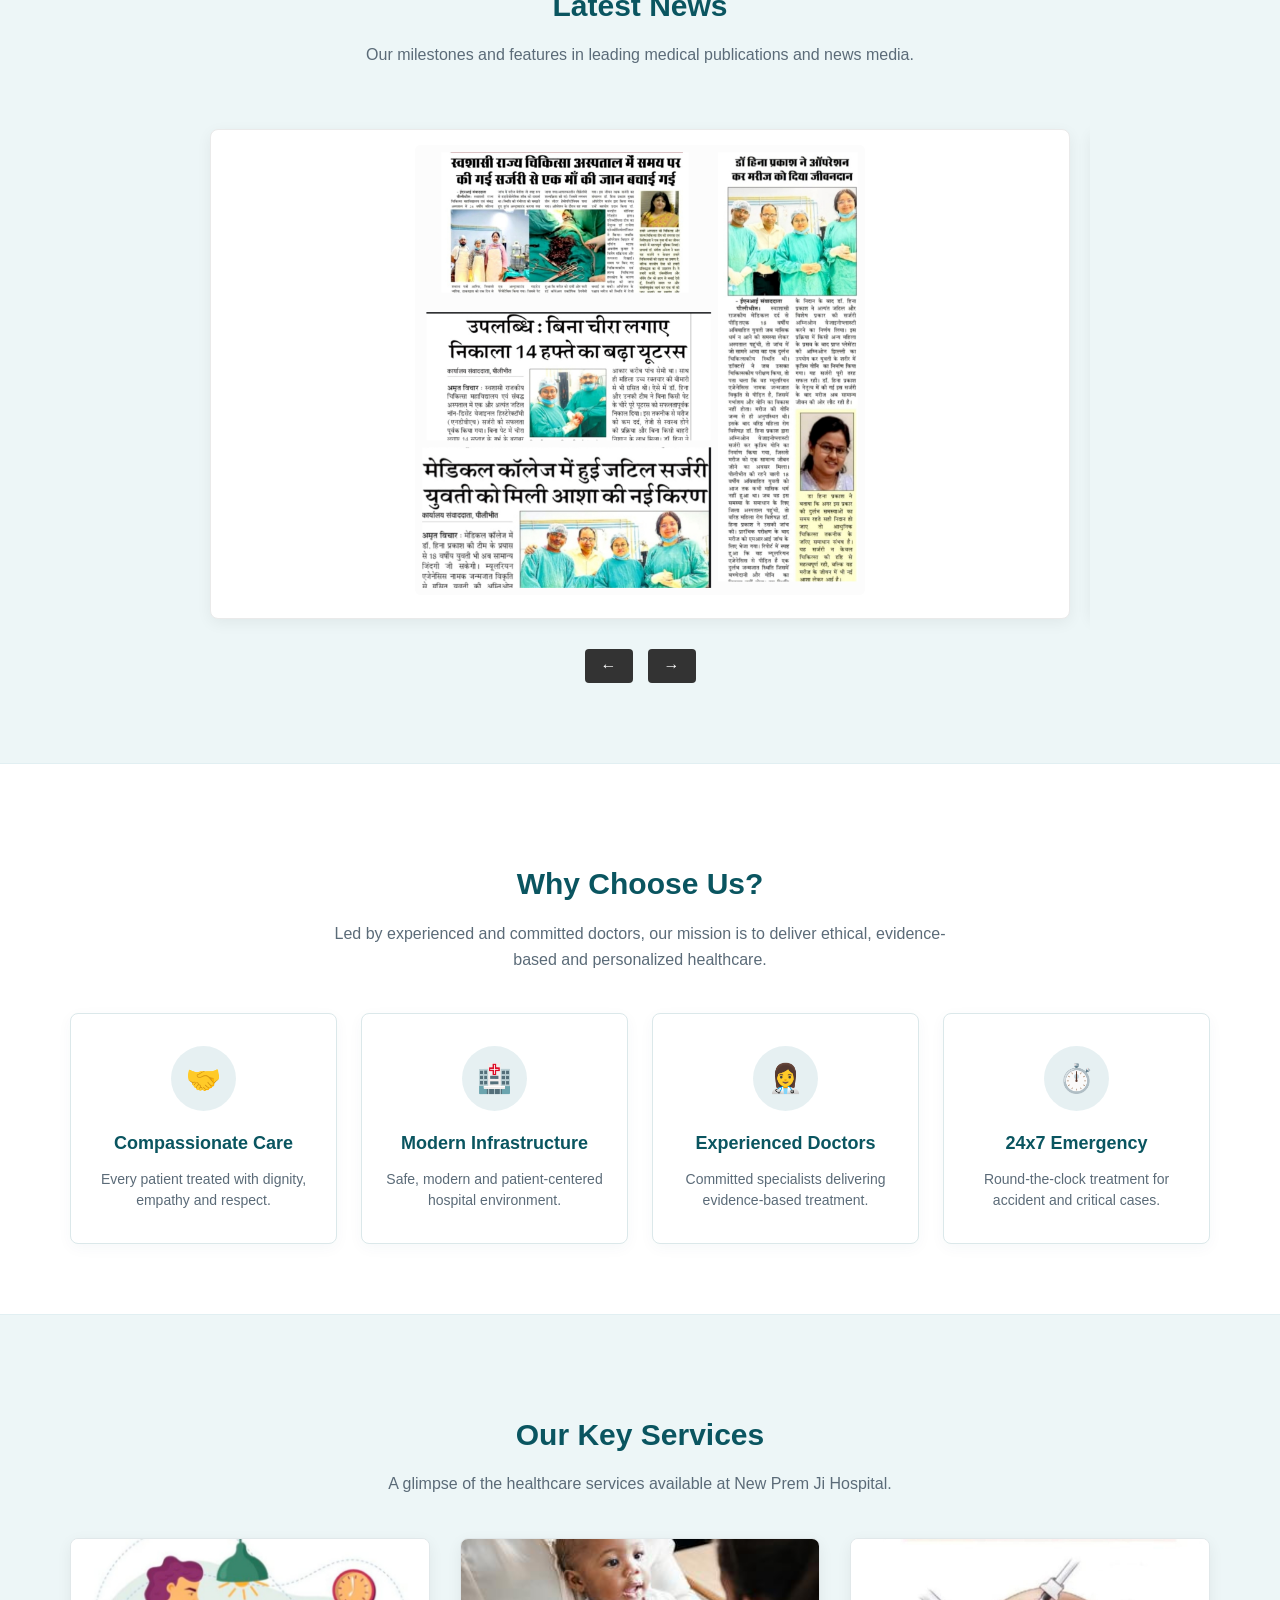
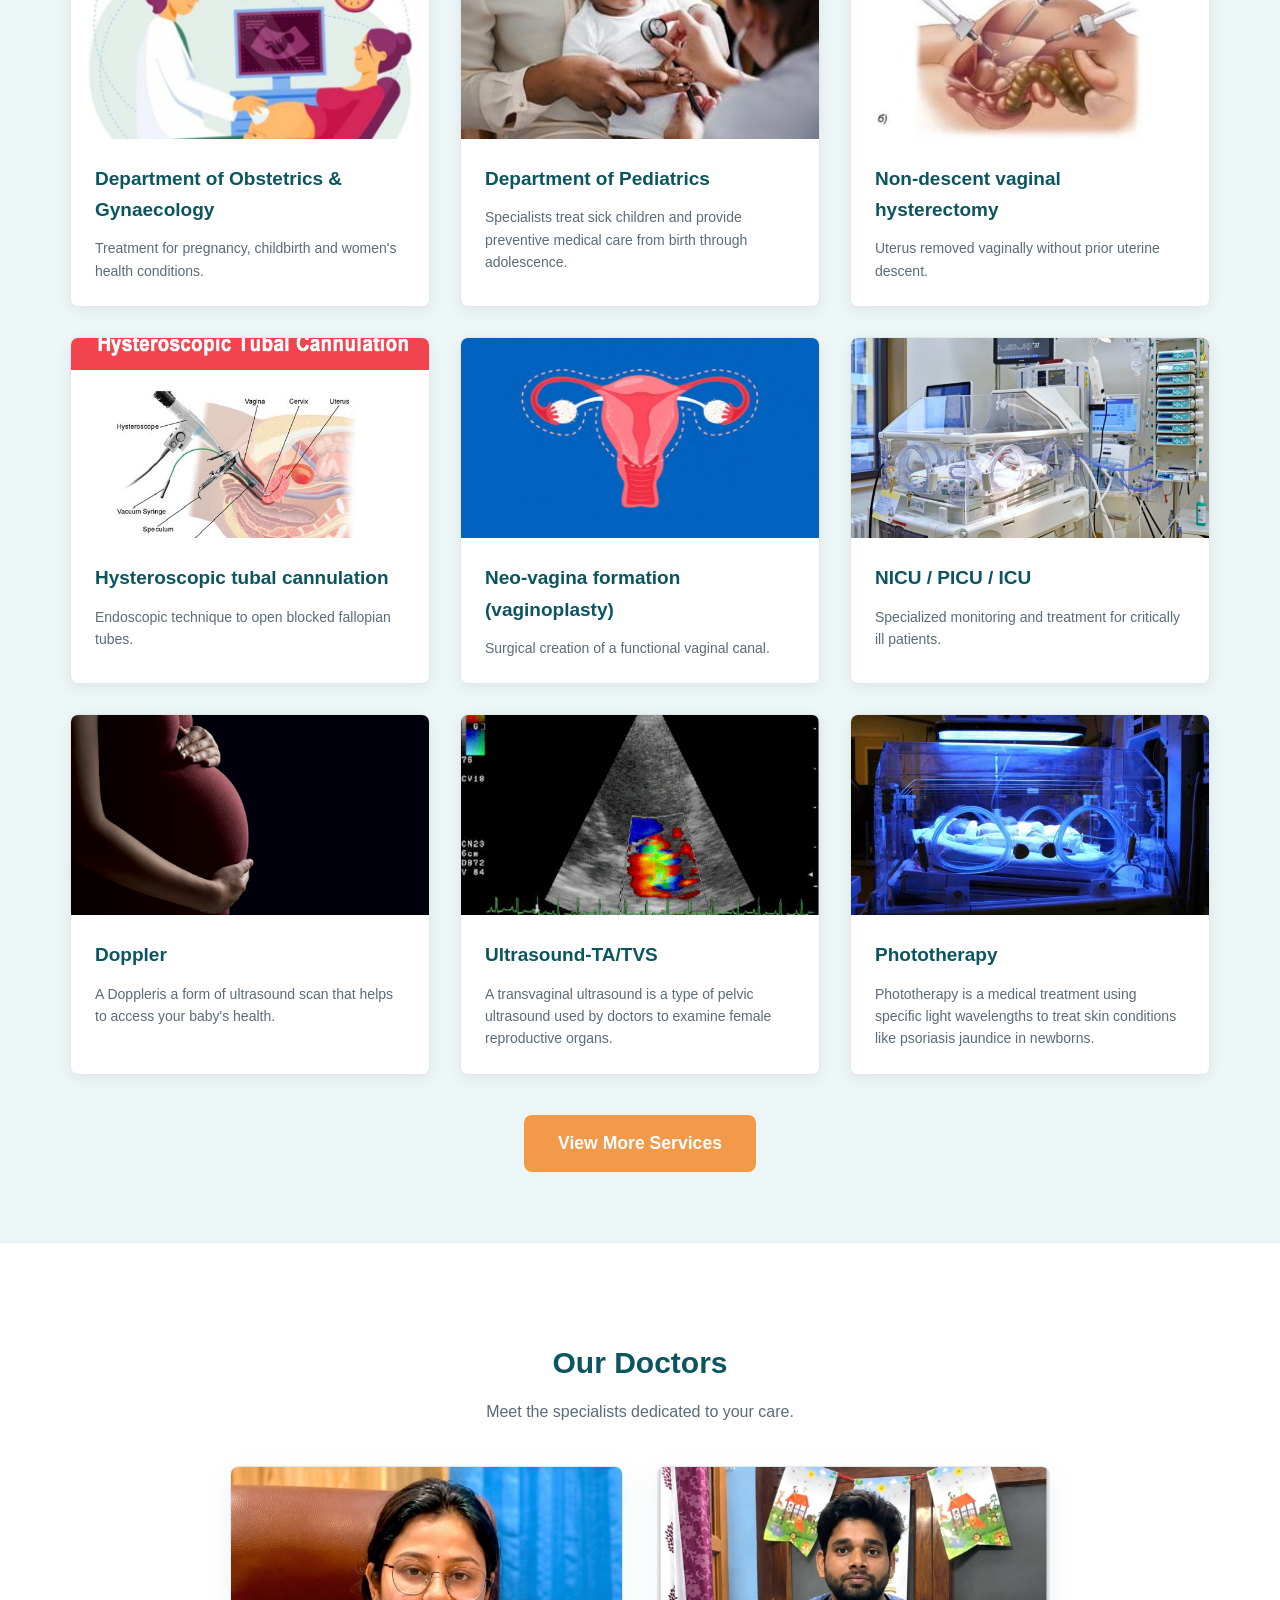
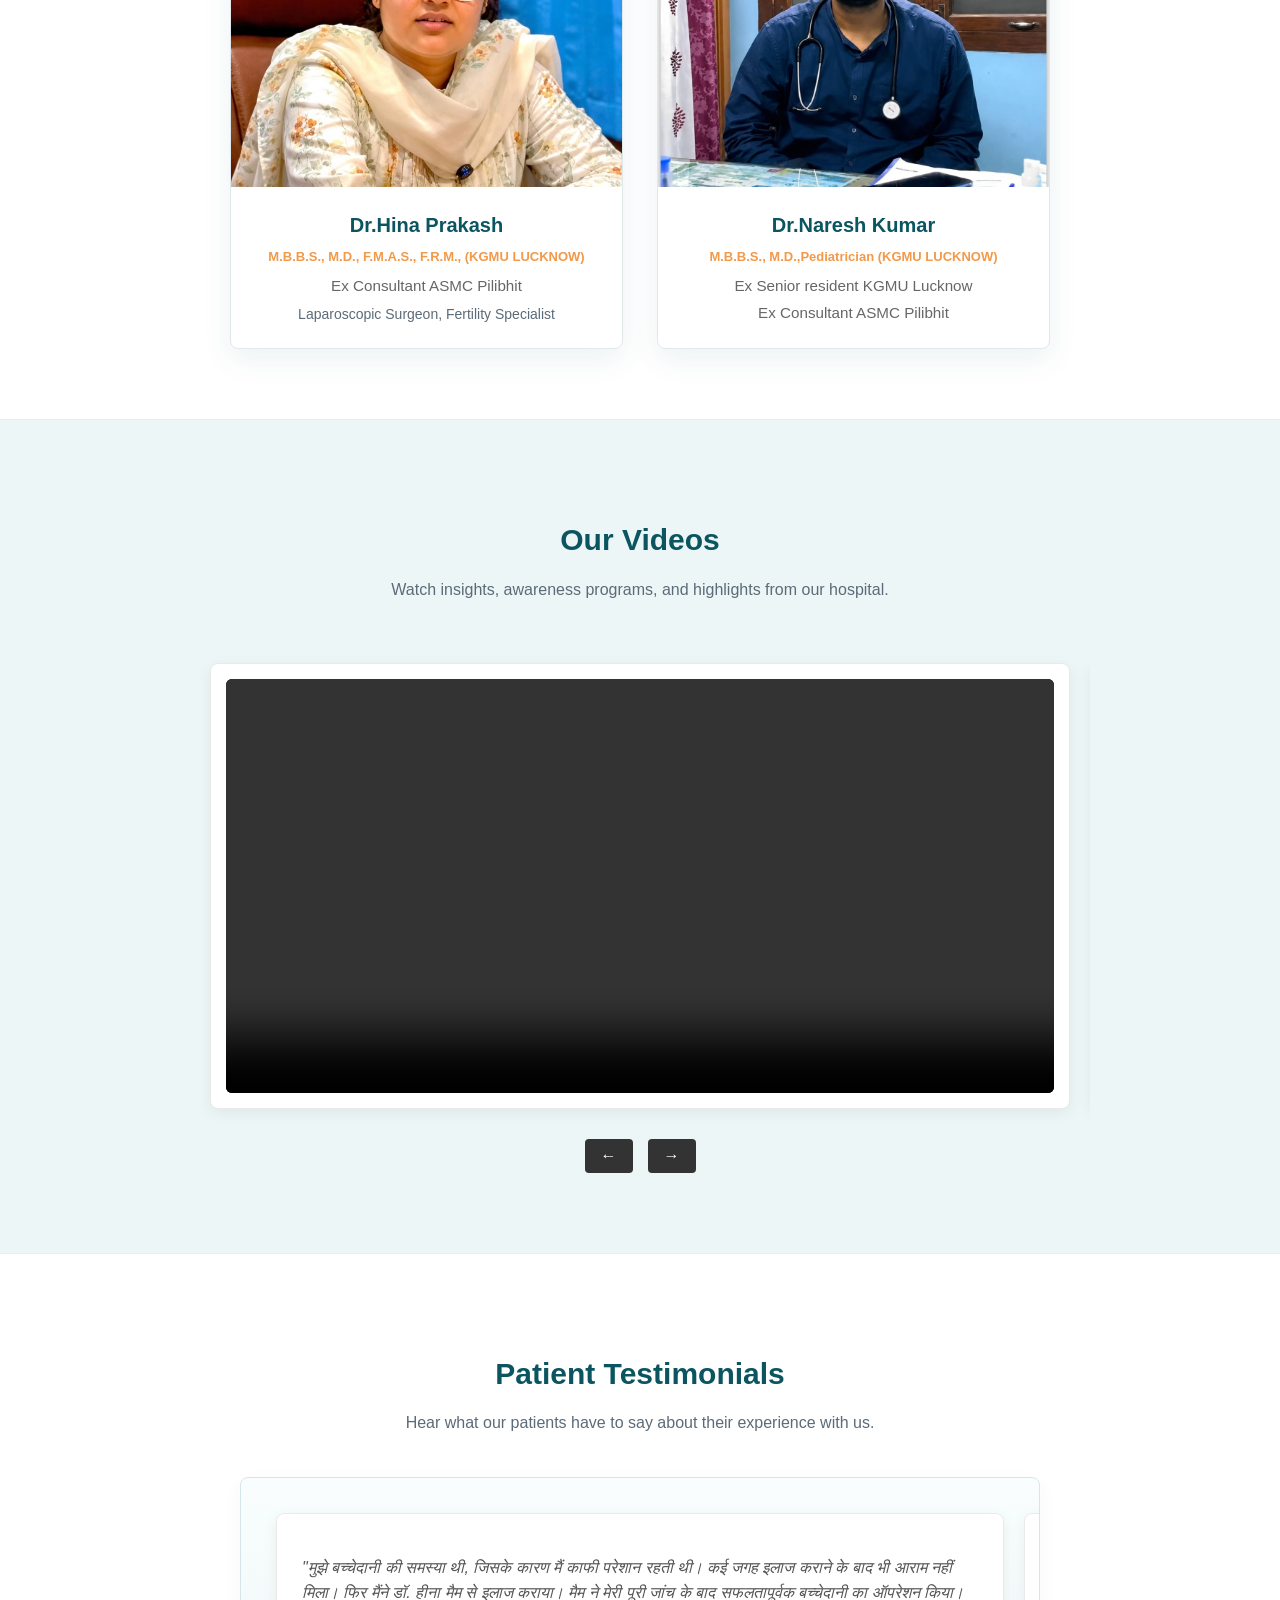
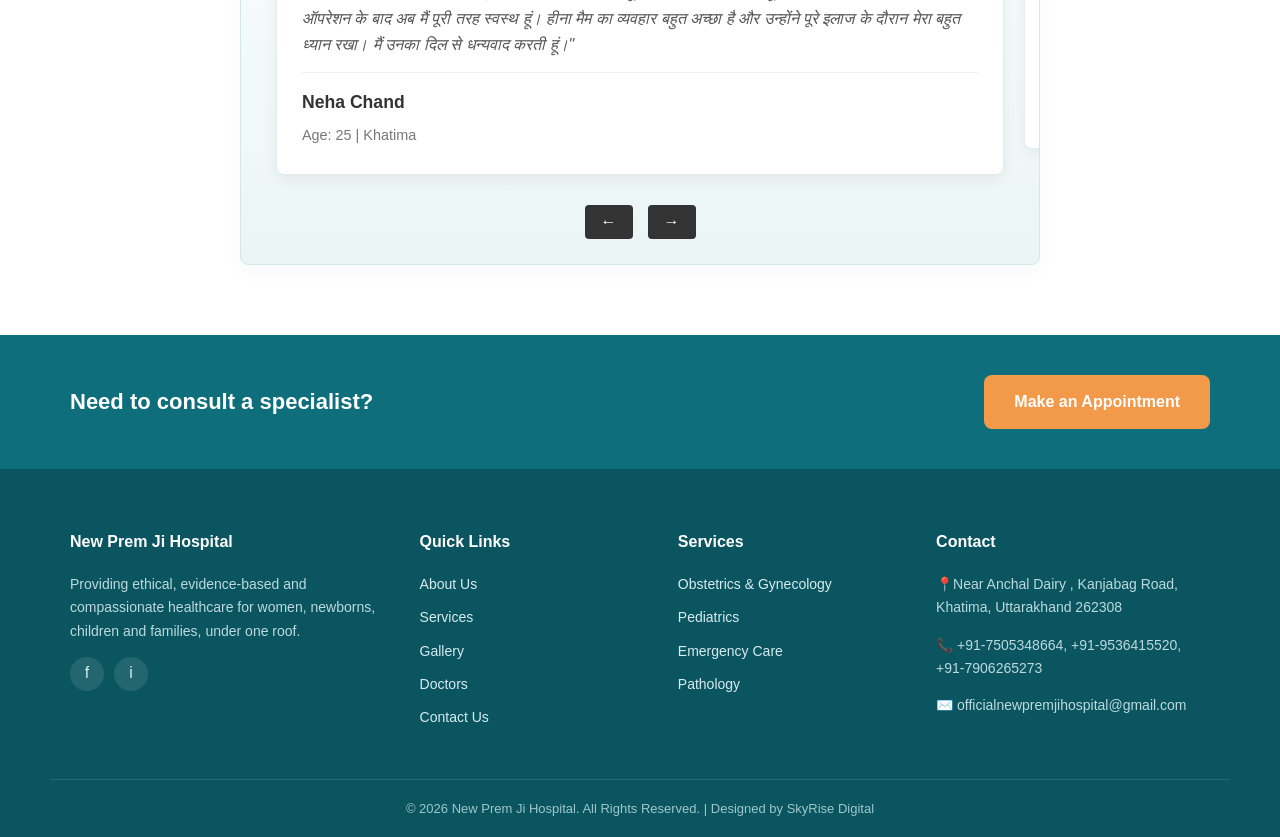
==== commit 6240432d: "Update index.html" ====
--- a/index.html
+++ b/index.html
@@ -434,7 +434,7 @@
         <li><a href="services.html">Obstetrics &amp; Gynecology</a></li>
         <li><a href="services.html">Pediatrics</a></li>
         <li><a href="services.html">Emergency Care</a></li>
-        <li><a href="services.html">Pathology &amp; Radiology</a></li>
+        <li><a href="services.html">Pathology </a></li>
       </ul>
     </div>
     <div>
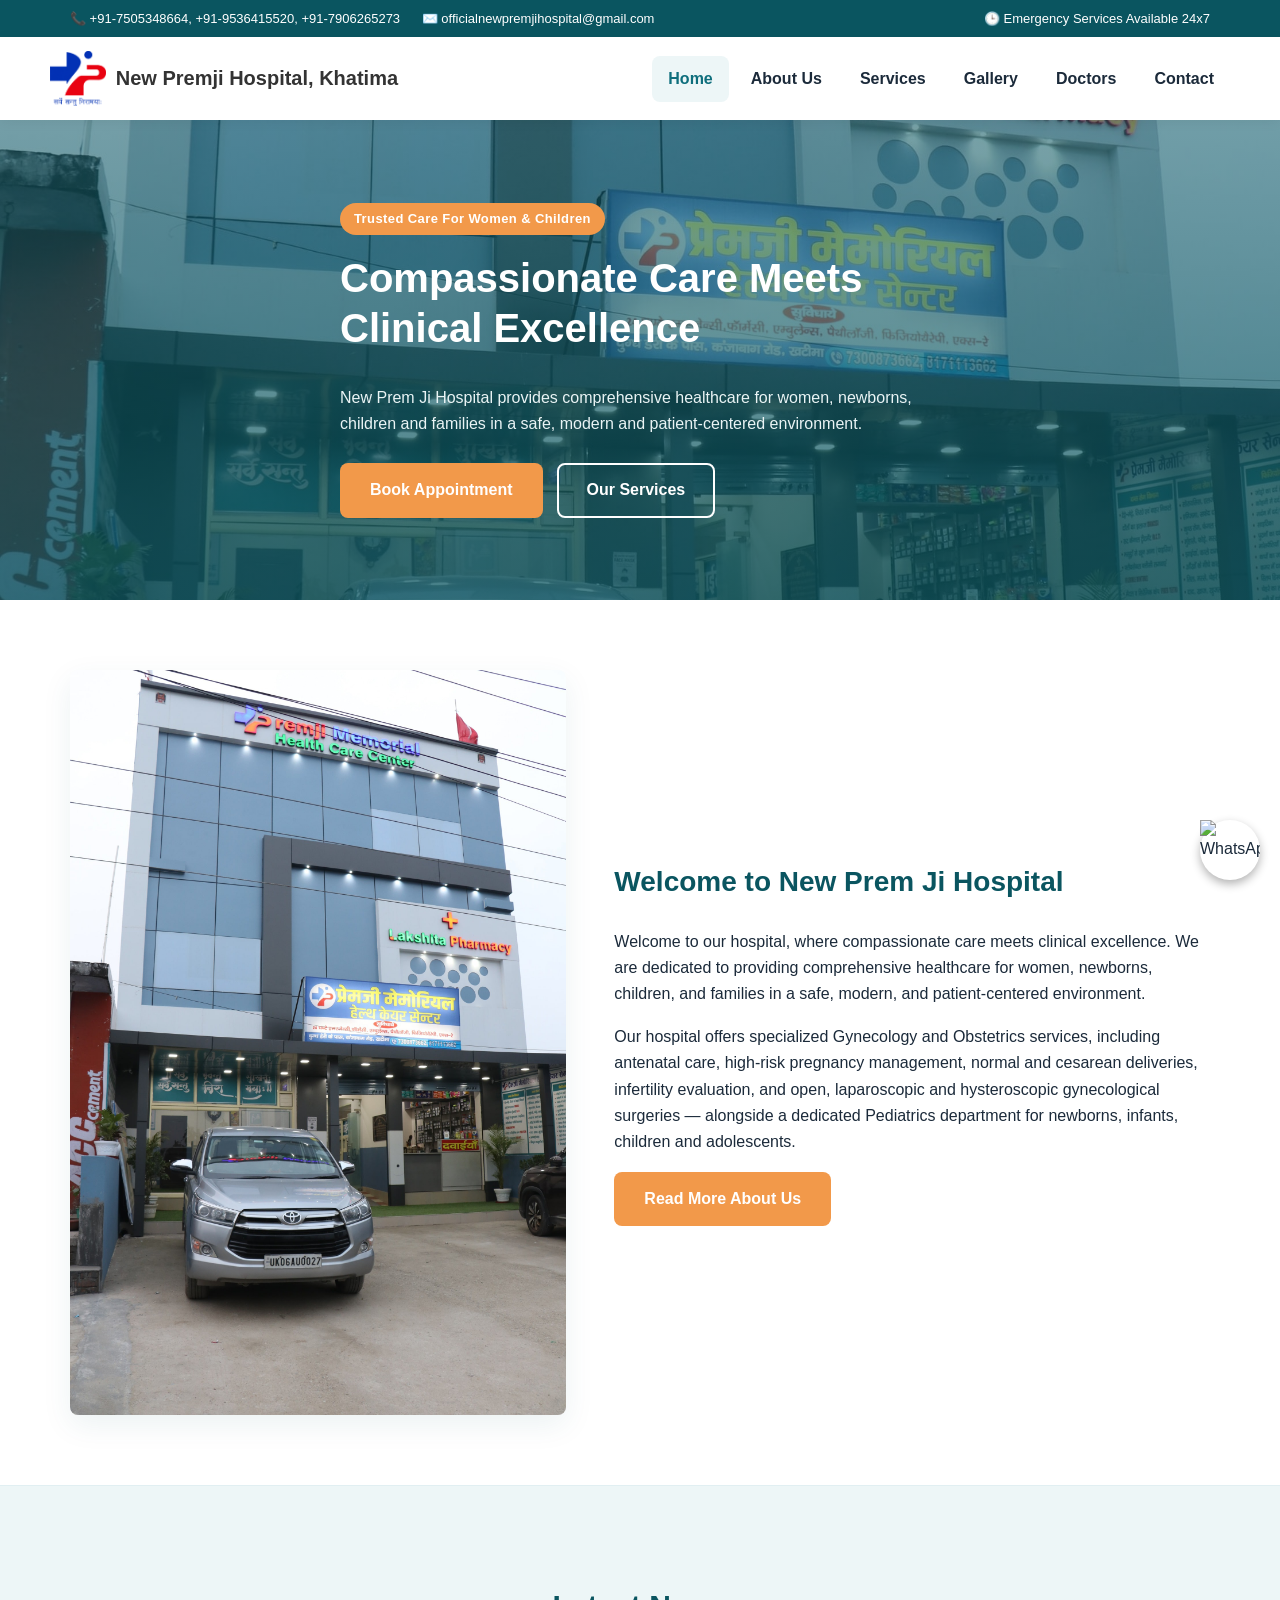
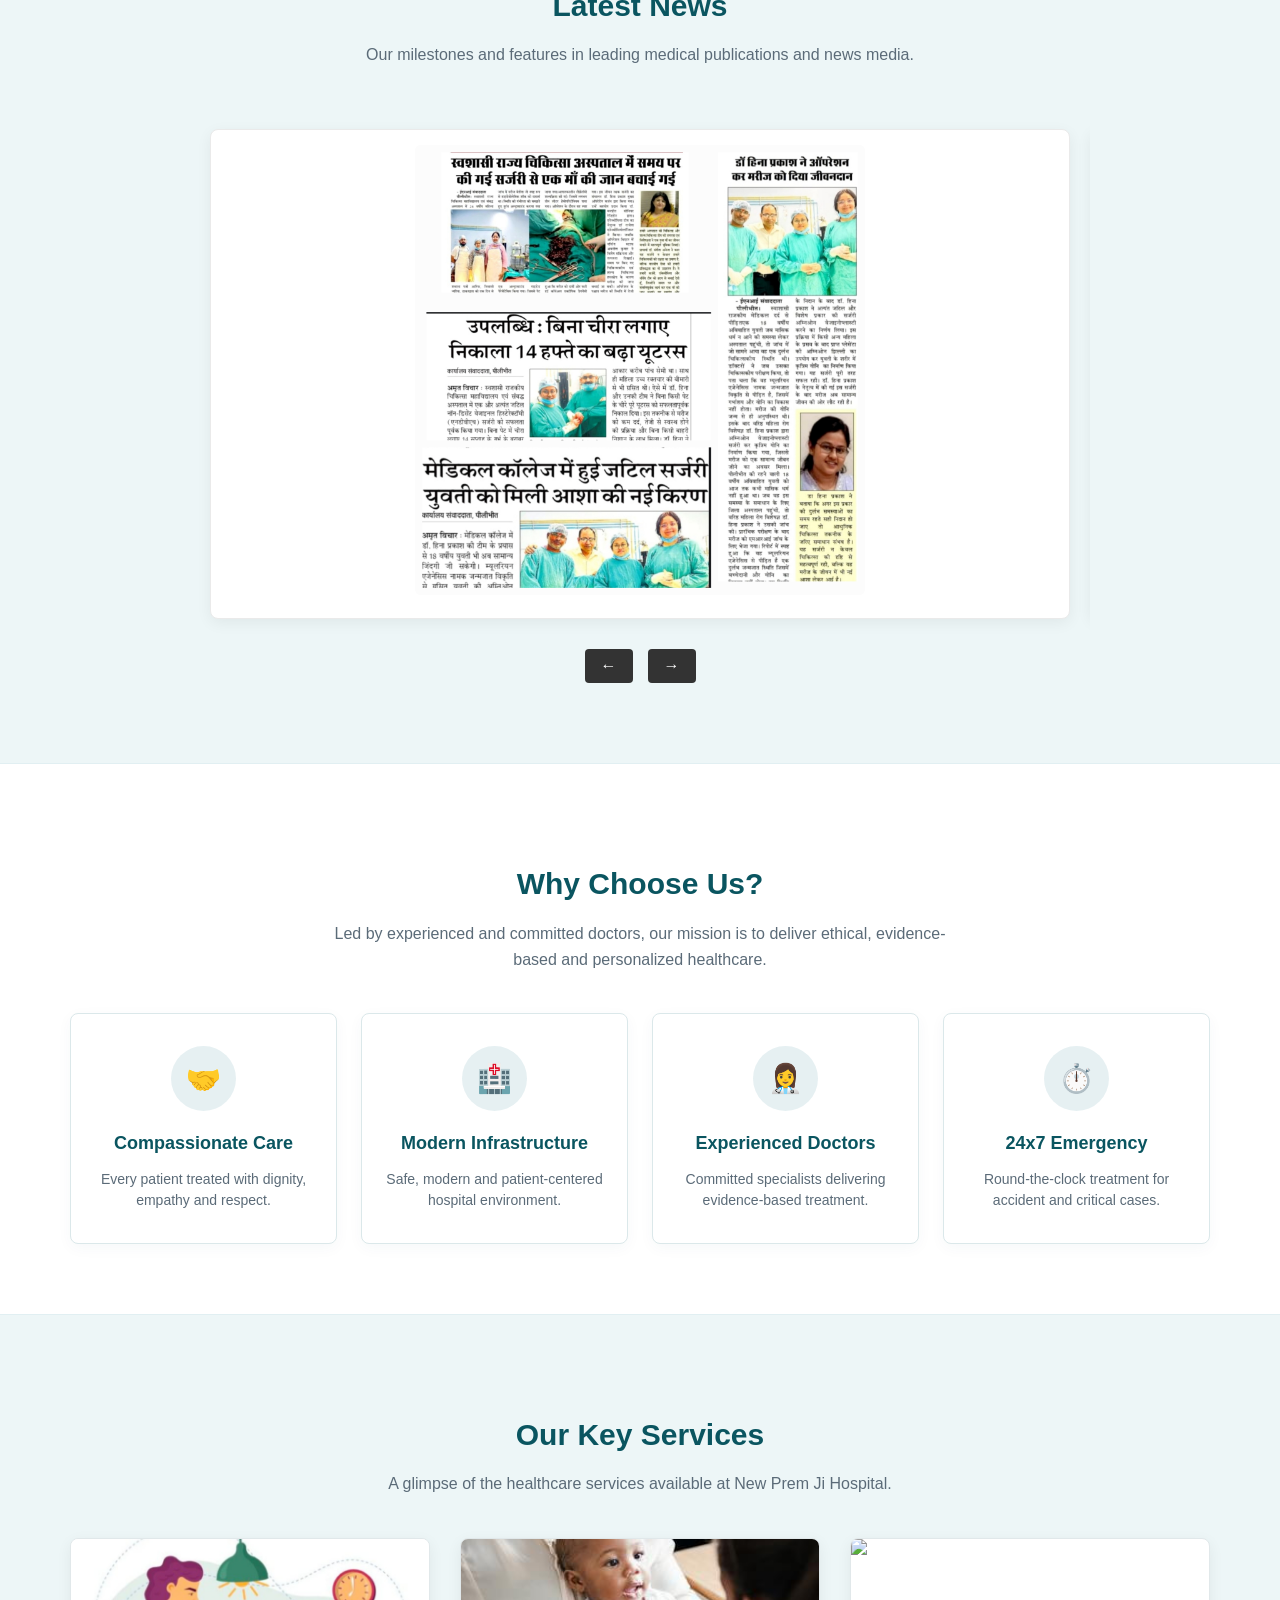
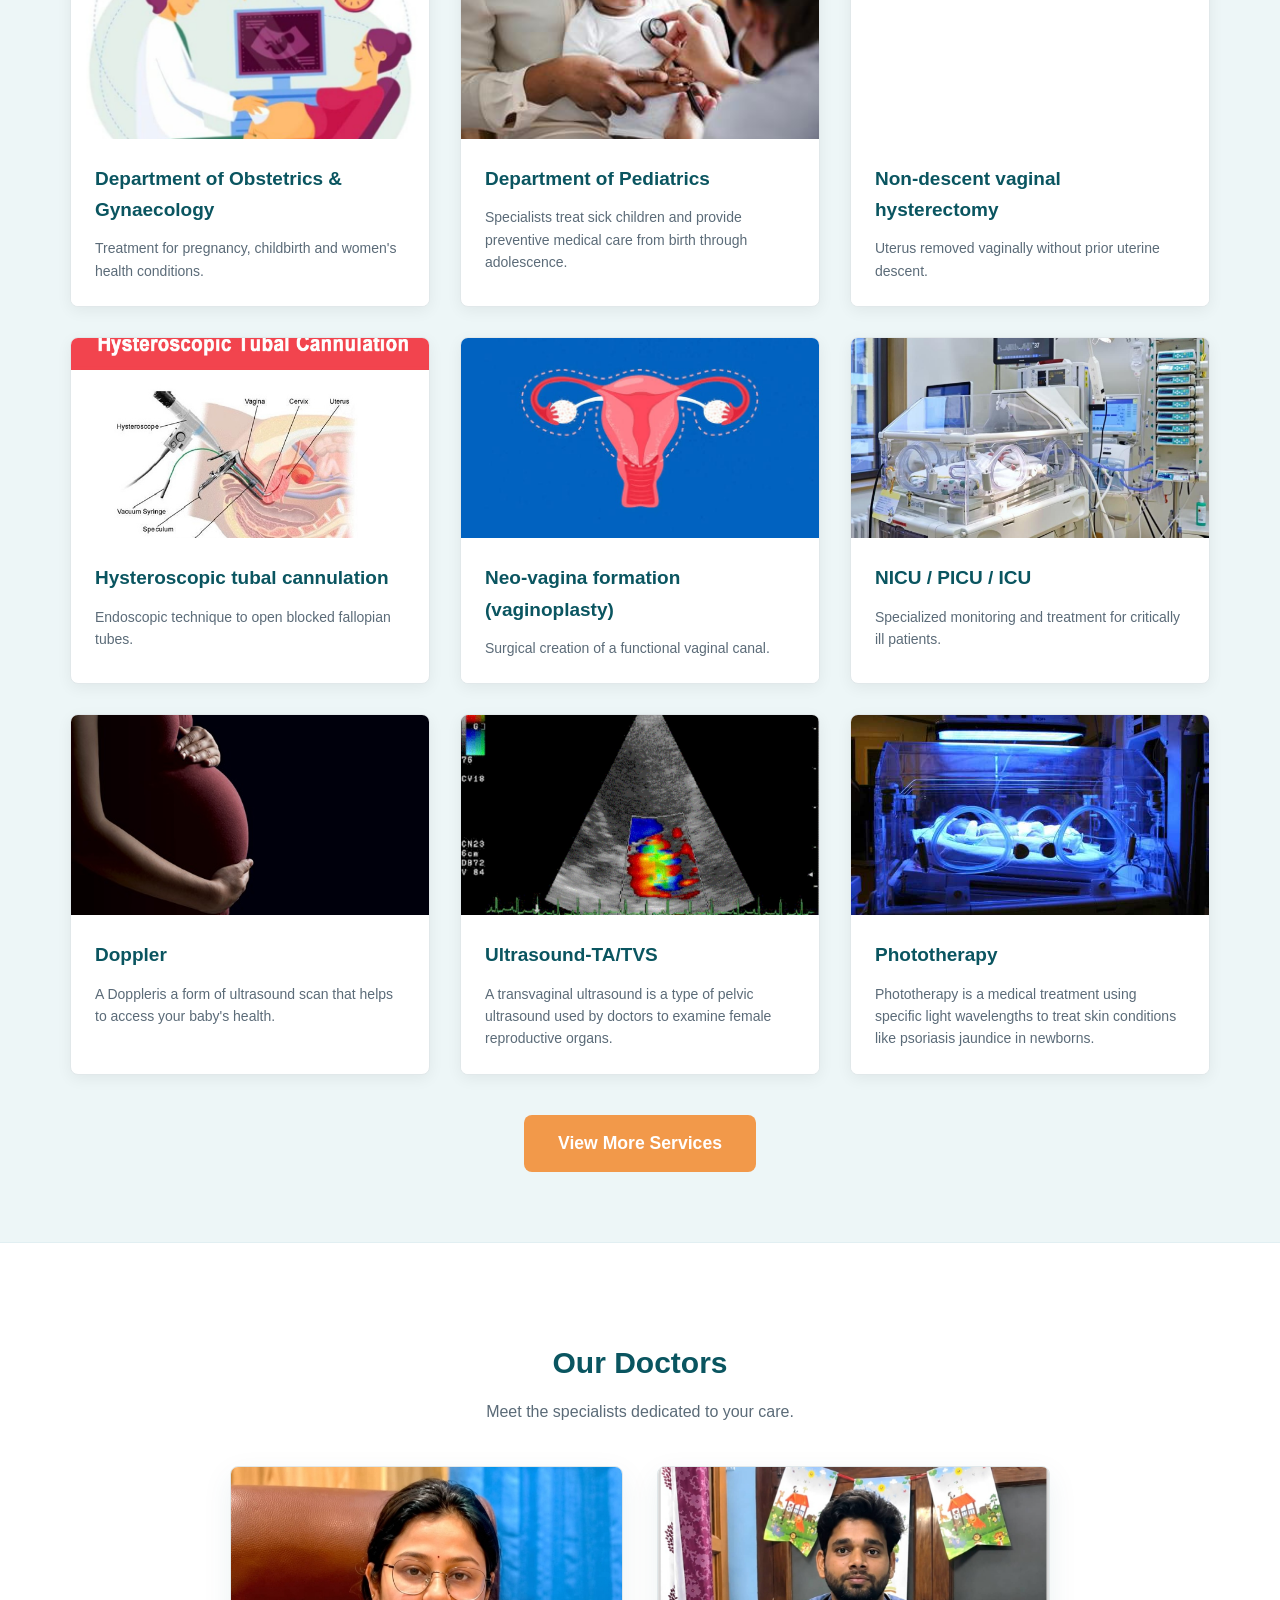
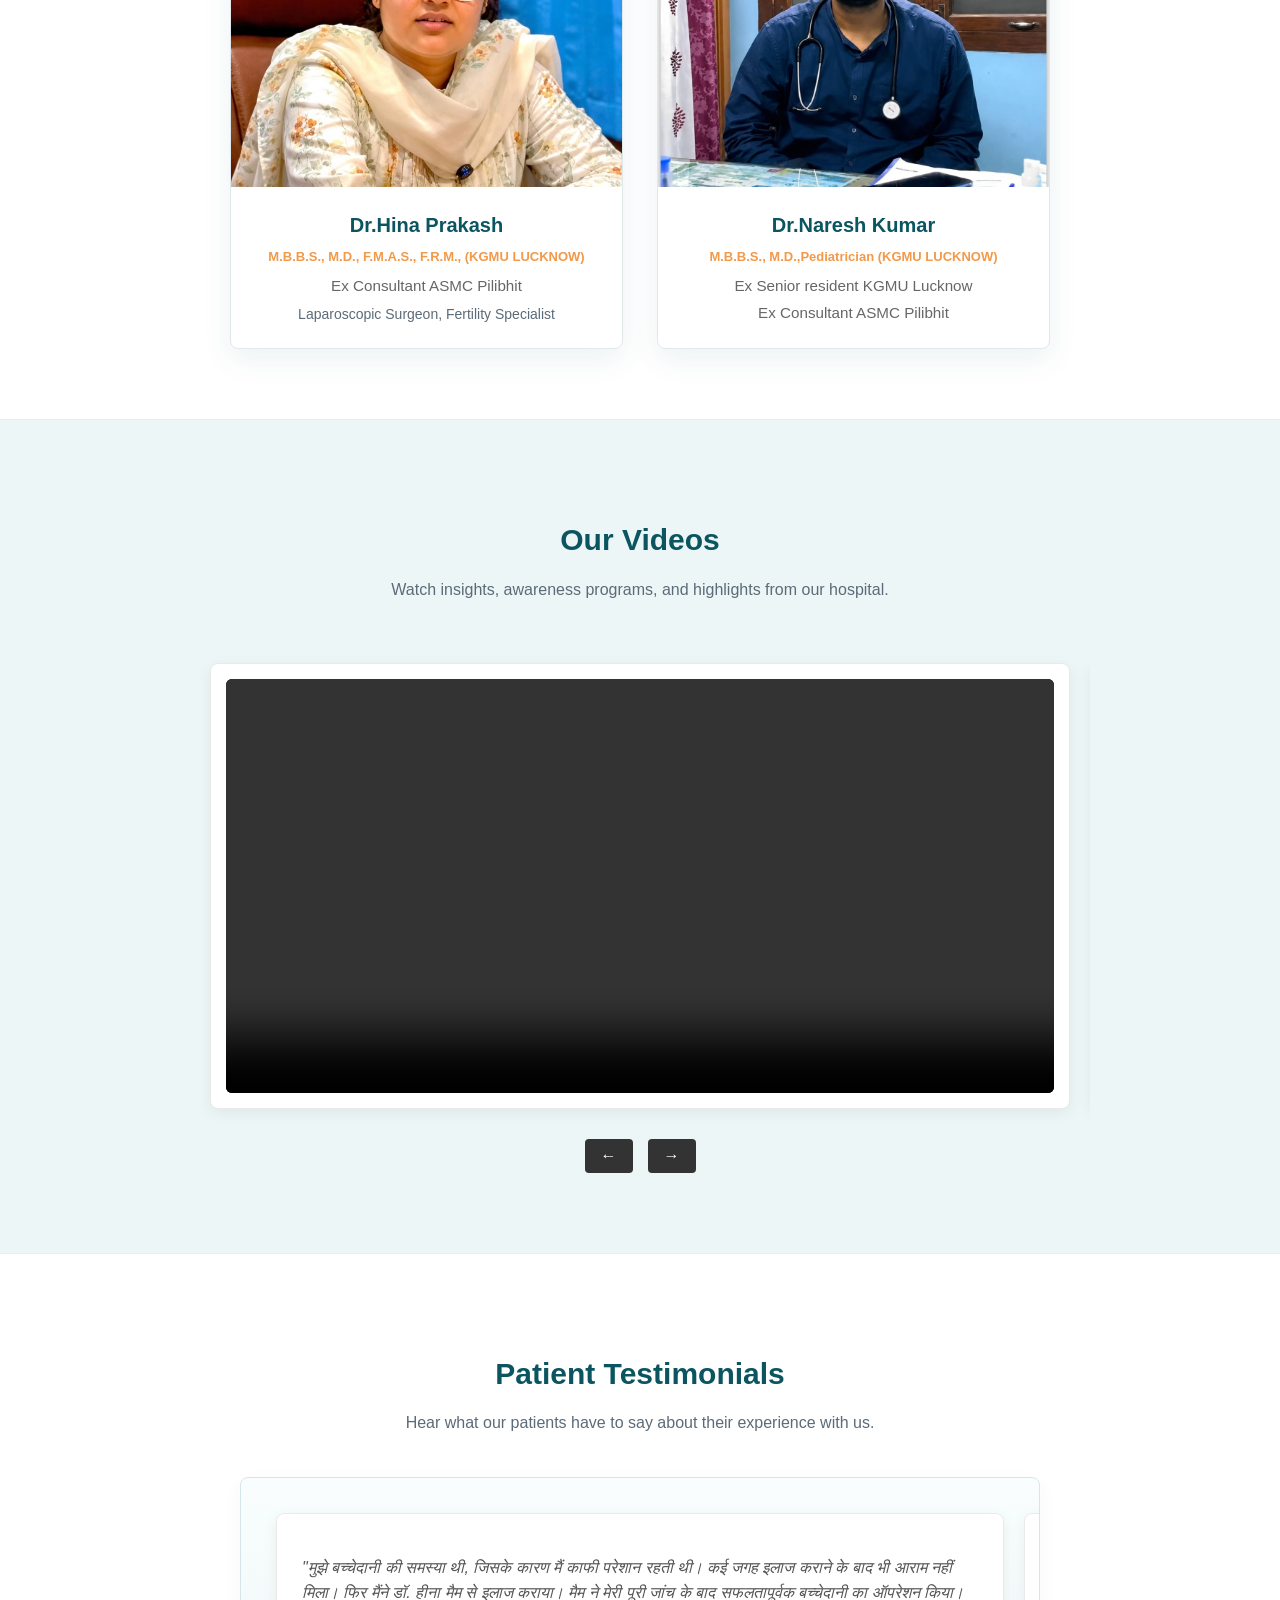
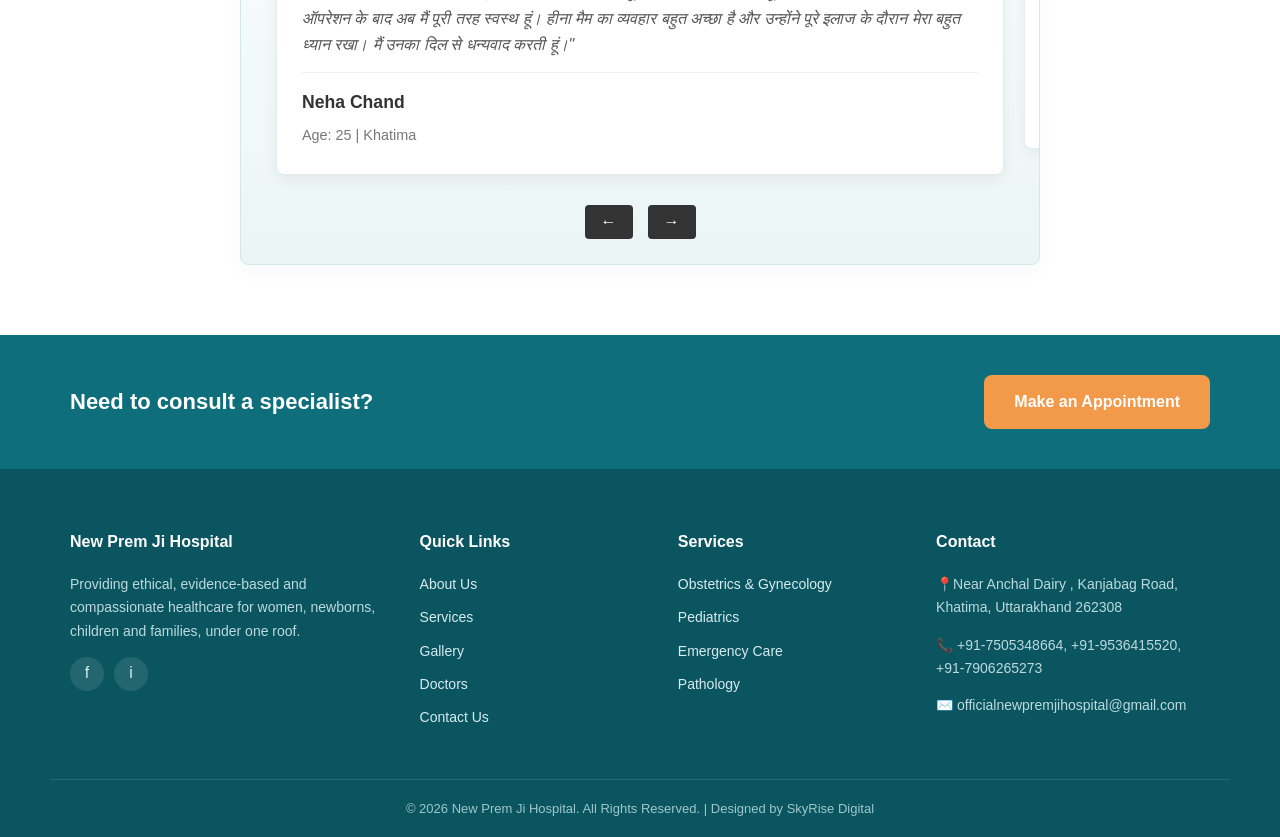
==== commit 3ab7030b: "Update index.html" ====
--- a/index.html
+++ b/index.html
@@ -159,7 +159,7 @@
 
       <div class="service-card" style="padding: 0; overflow: hidden; display: flex; flex-direction: column; background: #fff; border-radius: 8px; box-shadow: 0 4px 15px rgba(0,0,0,0.06);">
         <div class="icon-wrap" style="width: 100%; height: 200px; margin: 0; padding: 0; background: none;">
-          <img src="images/key3.png" alt="Non-descent vaginal hysterectomy" style="width: 100%; height: 100%; object-fit: cover; display: block;">
+          <img src="images/key30.png" alt="Non-descent vaginal hysterectomy" style="width: 100%; height: 100%; object-fit: cover; display: block;">
         </div>
         <div class="body" style="padding: 24px;">
           <h3 style="margin-top: 0;">Non‑descent vaginal hysterectomy</h3>
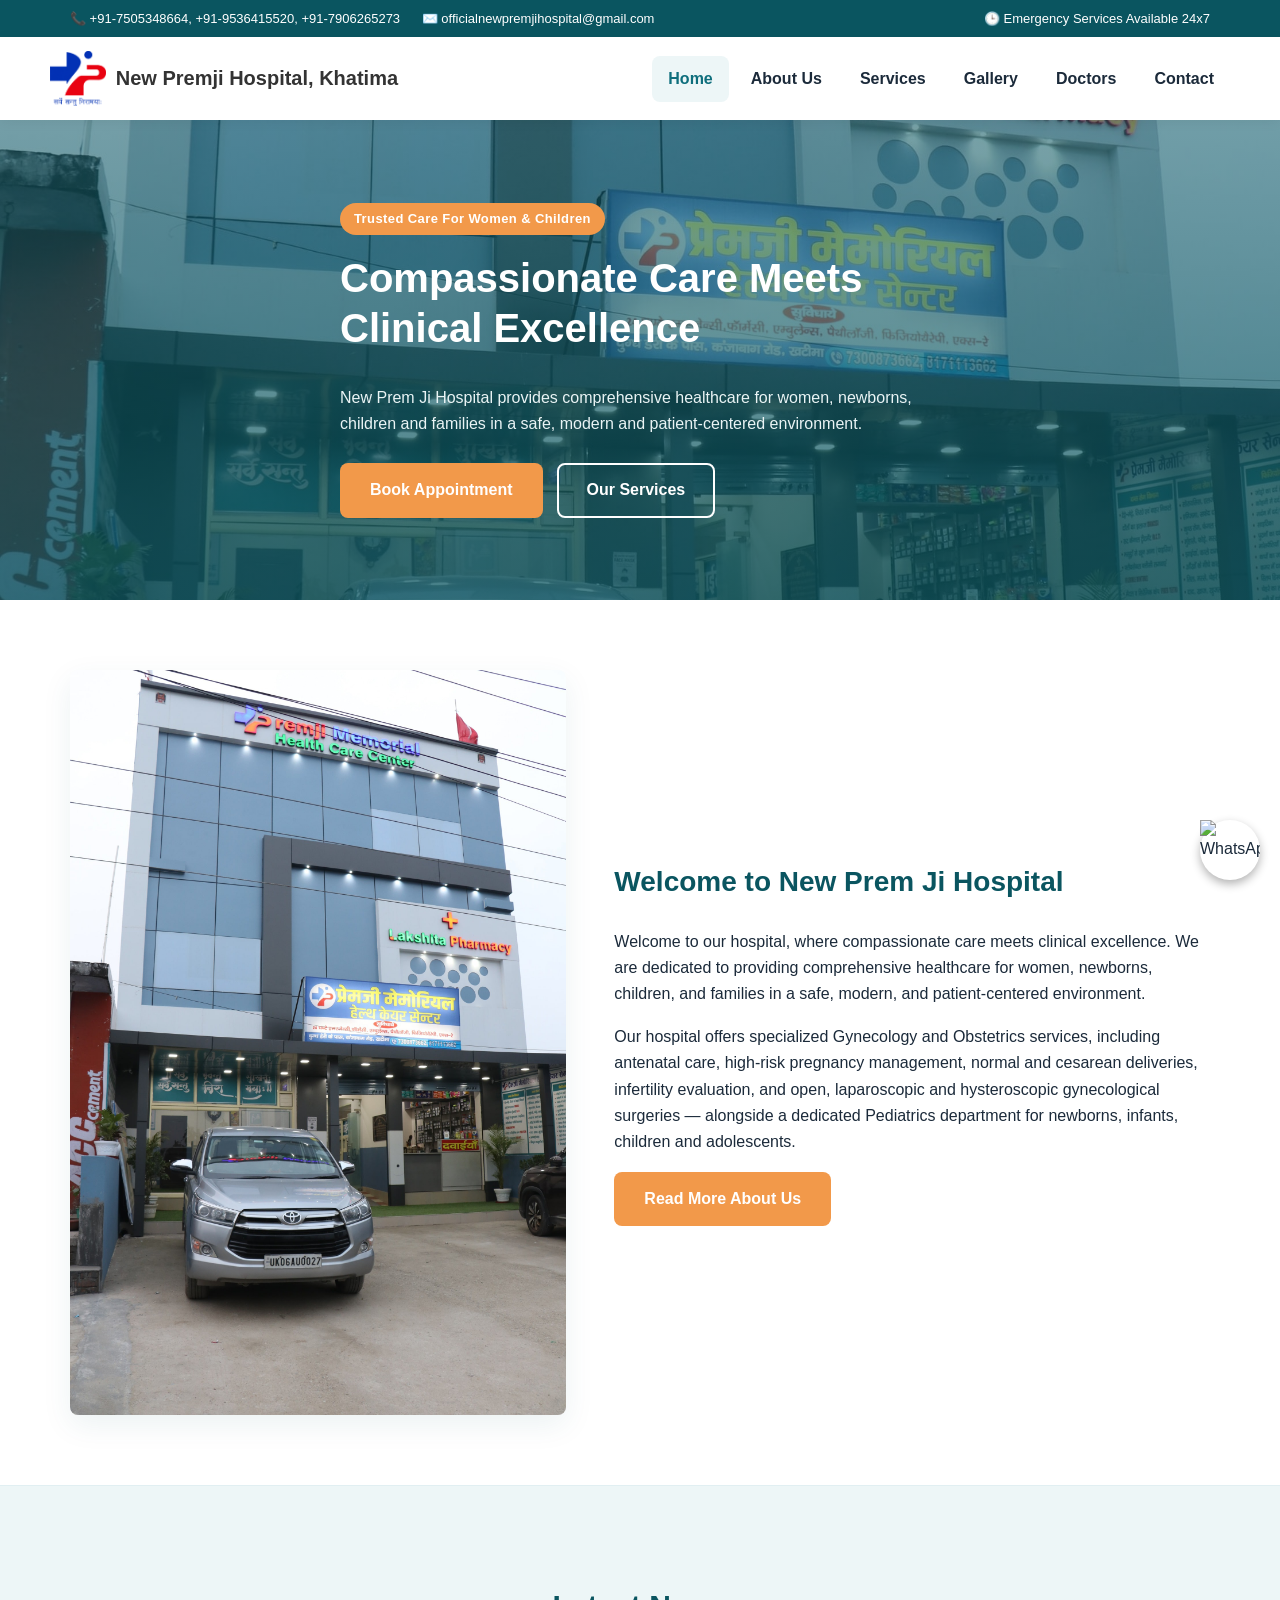
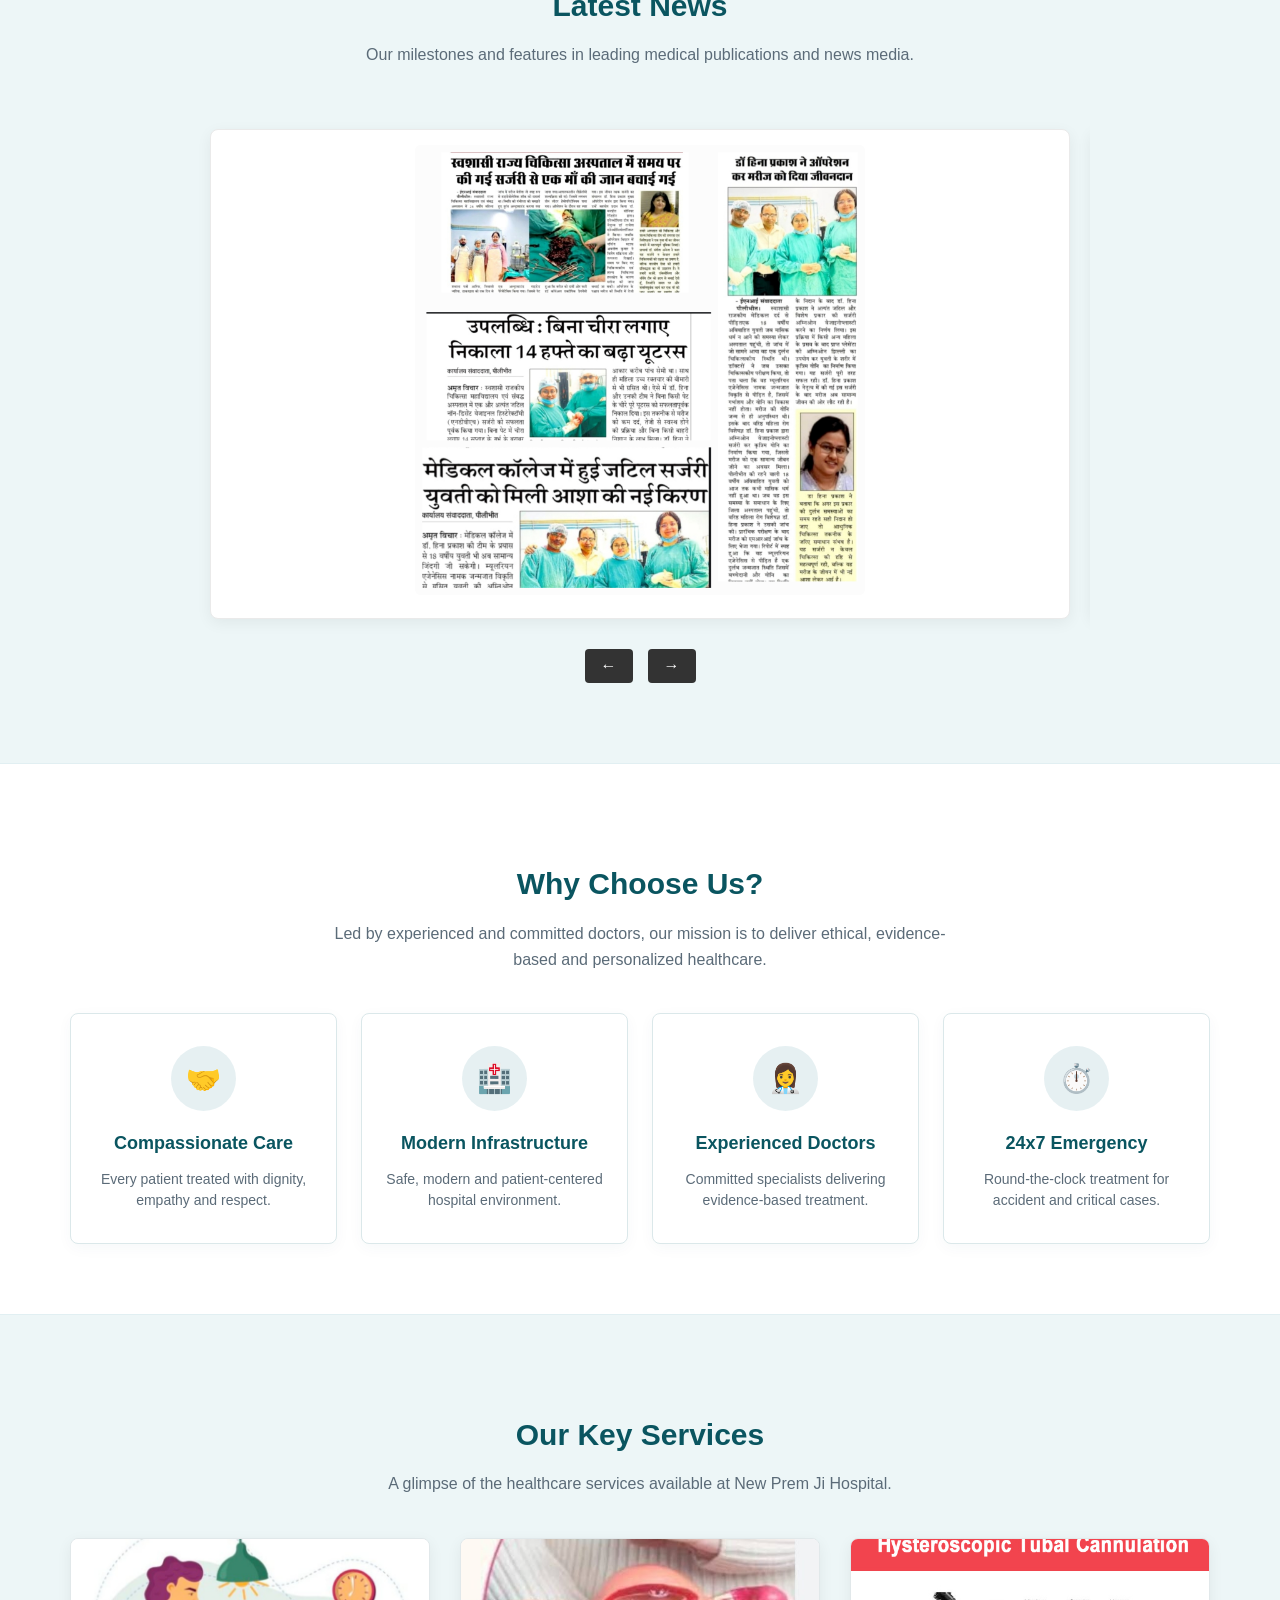
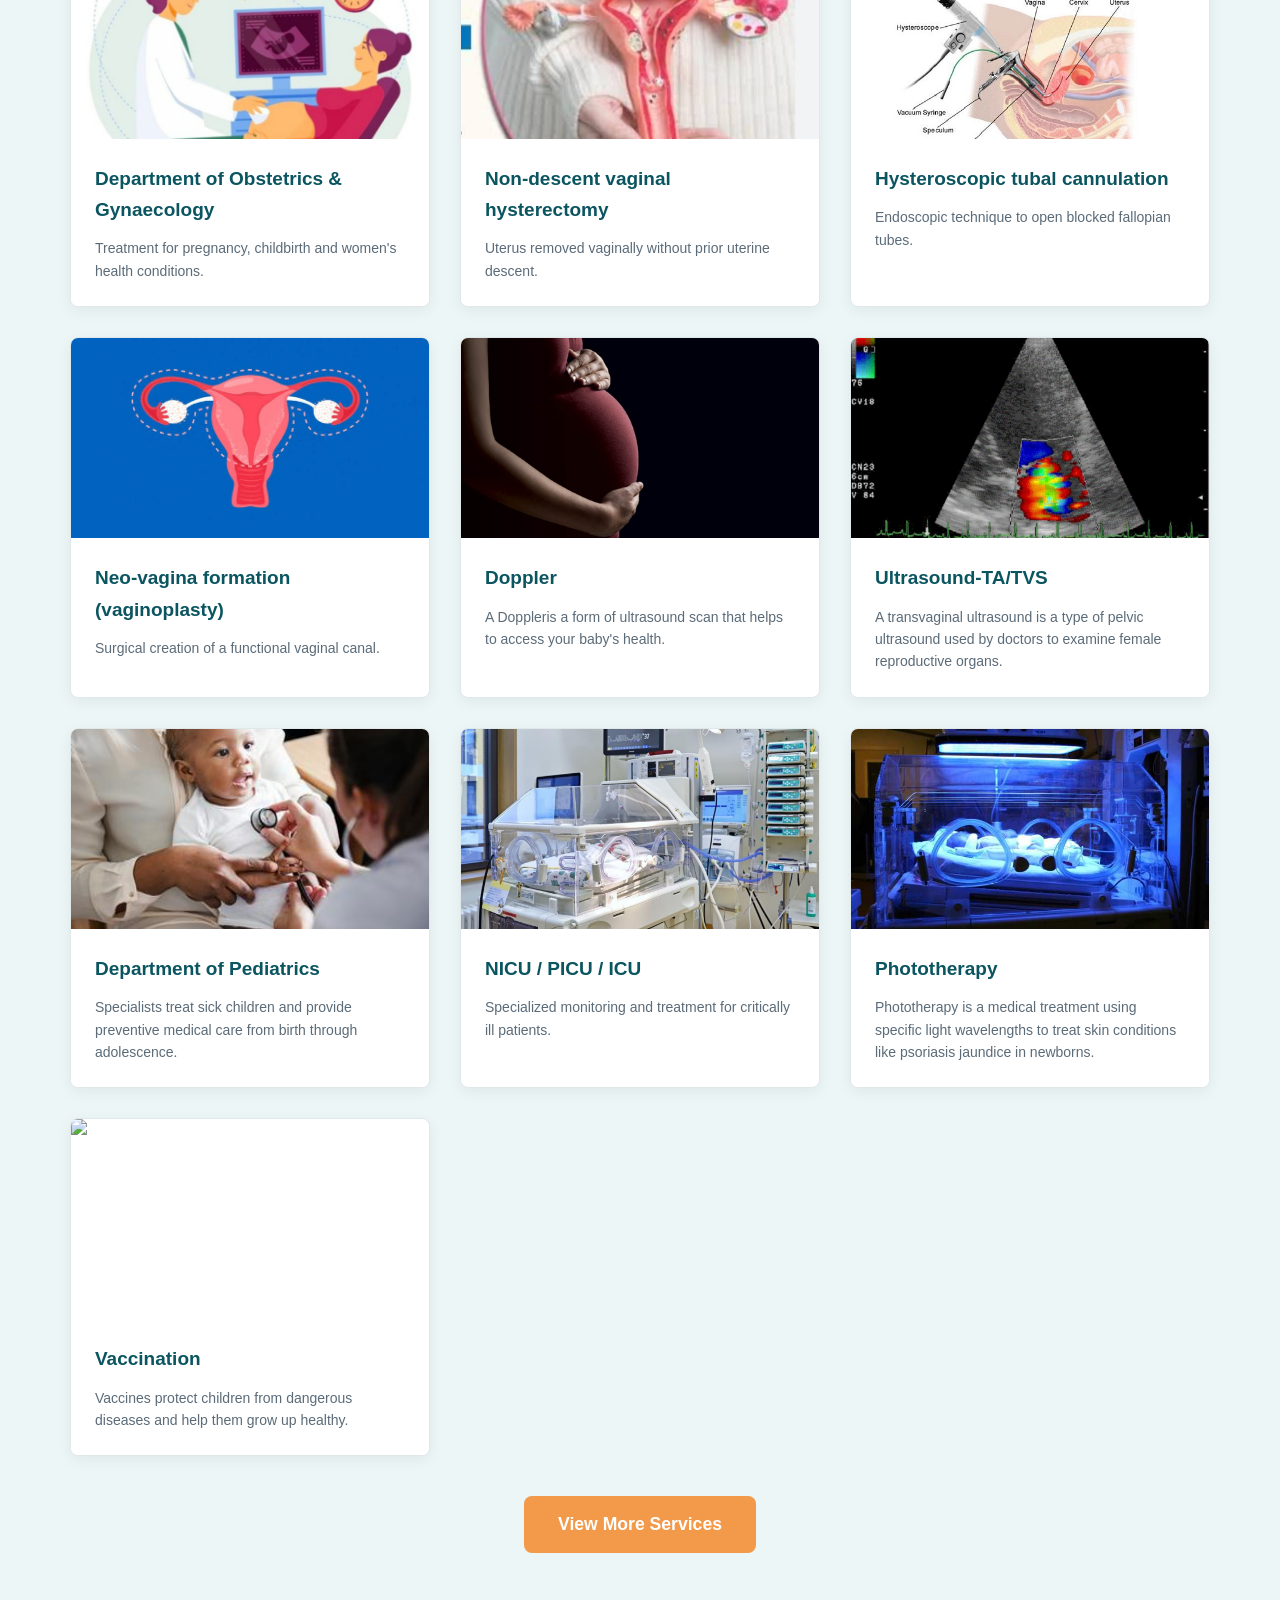
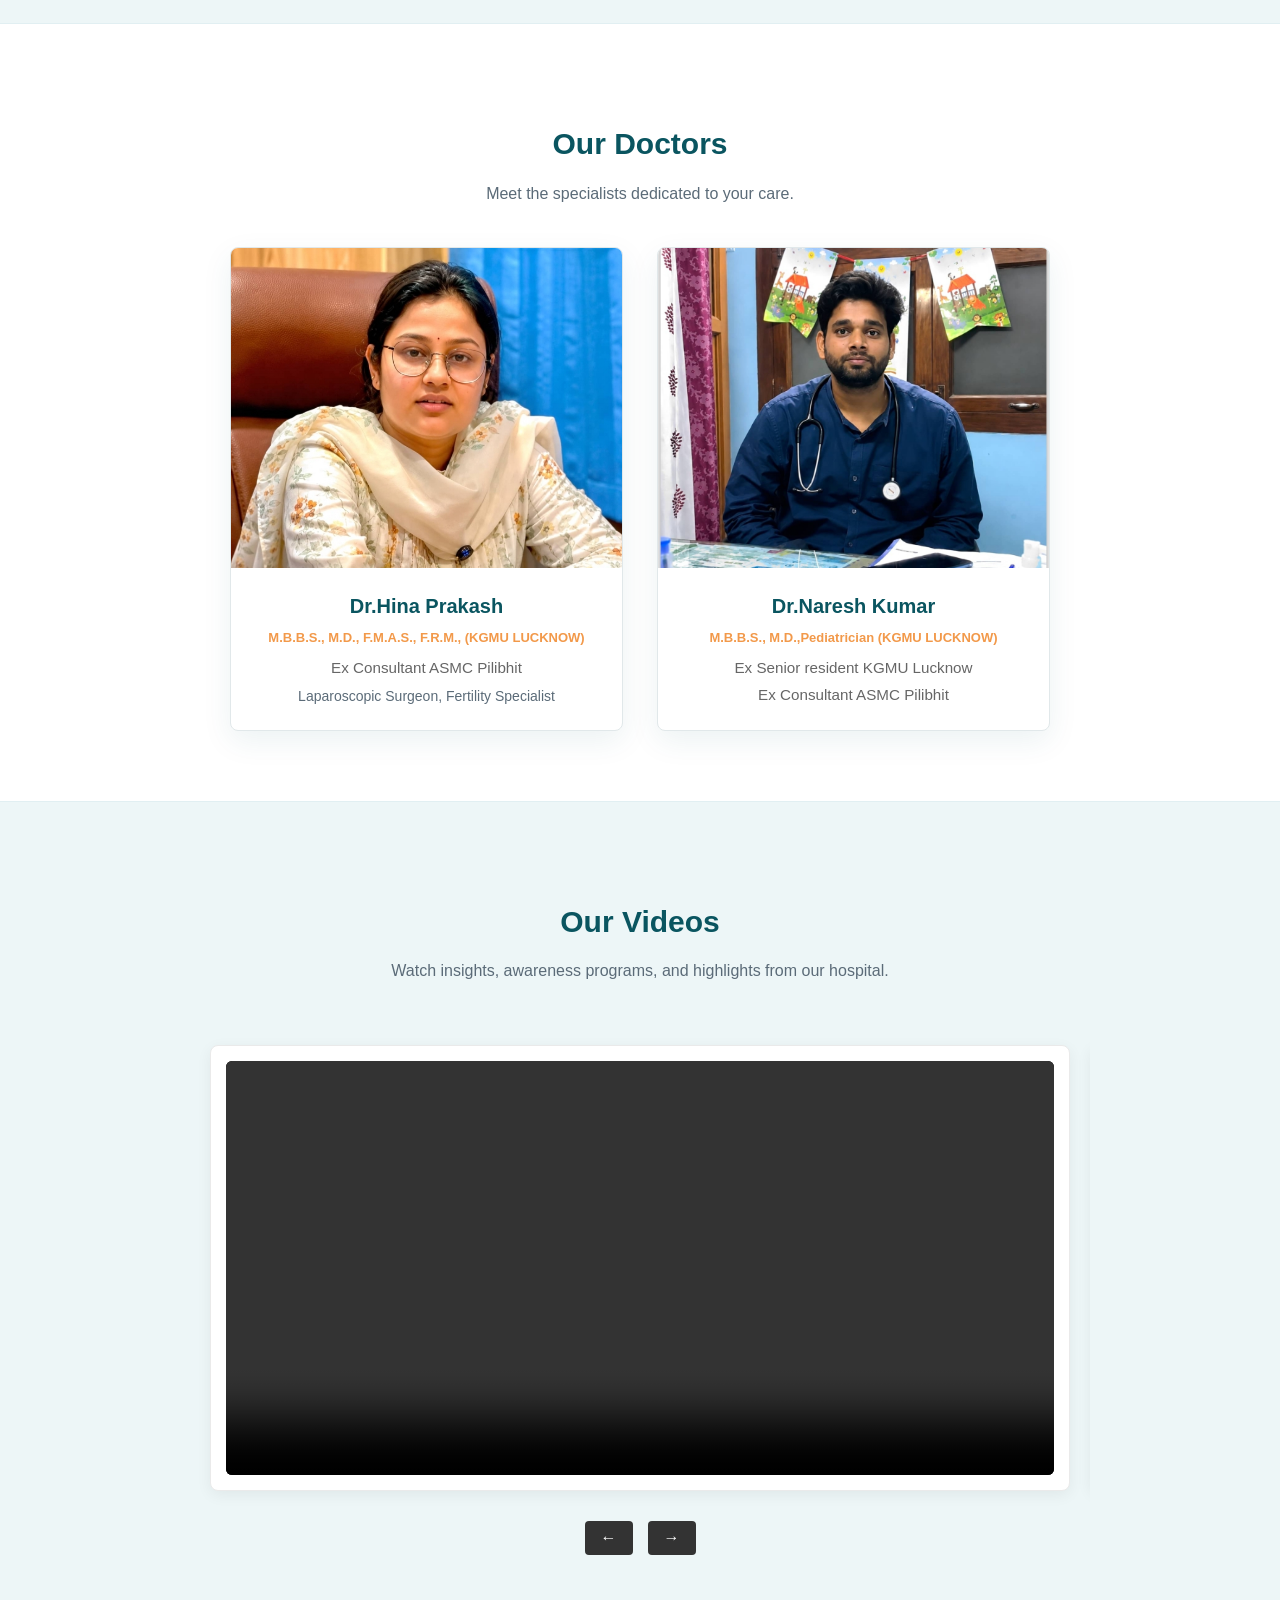
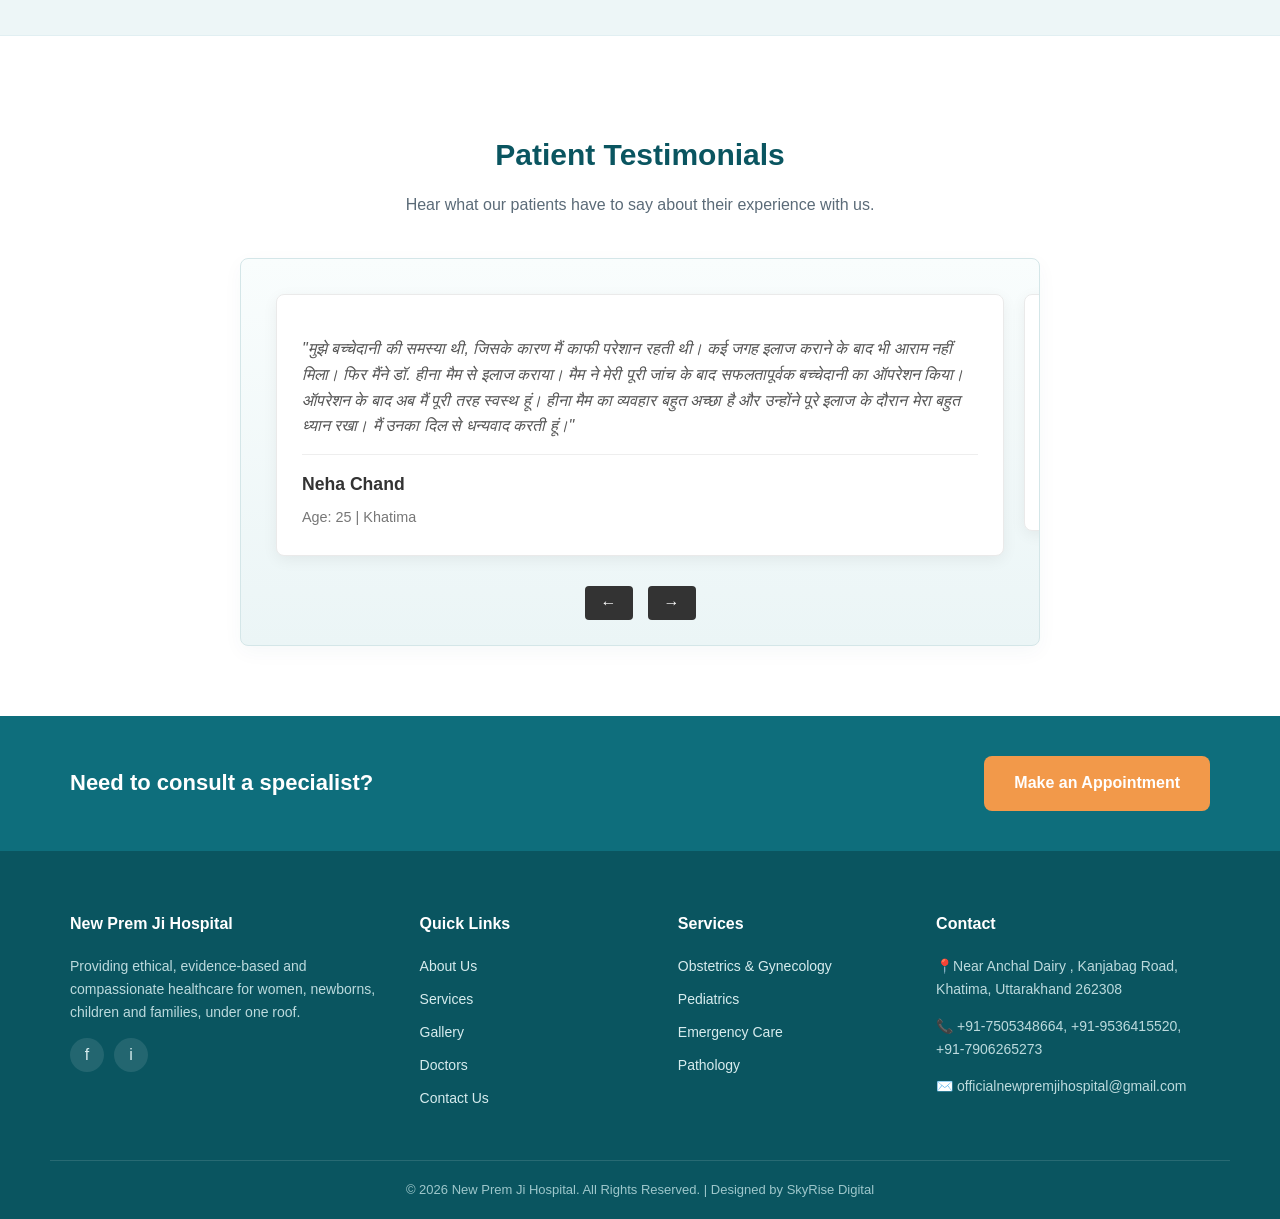
==== commit 36b67a9e: "Update index.html" ====
--- a/index.html
+++ b/index.html
@@ -149,7 +149,57 @@
 
       <div class="service-card" style="padding: 0; overflow: hidden; display: flex; flex-direction: column; background: #fff; border-radius: 8px; box-shadow: 0 4px 15px rgba(0,0,0,0.06);">
         <div class="icon-wrap" style="width: 100%; height: 200px; margin: 0; padding: 0; background: none;">
-          <img src="images/key11.png" alt="Routine health checkup in children and immunization" style="width: 100%; height: 100%; object-fit: cover; display: block;">
+          <img src="images/key30.png" alt="Non-descent vaginal hysterectomy" style="width: 100%; height: 100%; object-fit: cover; display: block;">
+        </div>
+        <div class="body" style="padding: 24px;">
+          <h3 style="margin-top: 0;">Non‑descent vaginal hysterectomy</h3>
+          <p style="margin-bottom: 0;">Uterus removed vaginally without prior uterine descent.</p>
+        </div>
+      </div>
+
+      <div class="service-card" style="padding: 0; overflow: hidden; display: flex; flex-direction: column; background: #fff; border-radius: 8px; box-shadow: 0 4px 15px rgba(0,0,0,0.06);">
+        <div class="icon-wrap" style="width: 100%; height: 200px; margin: 0; padding: 0; background: none;">
+          <img src="images/key4.png" alt="Hysteroscopic tubal cannulation" style="width: 100%; height: 100%; object-fit: cover; display: block;">
+        </div>
+        <div class="body" style="padding: 24px;">
+          <h3 style="margin-top: 0;">Hysteroscopic tubal cannulation</h3>
+          <p style="margin-bottom: 0;">Endoscopic technique to open blocked fallopian tubes.</p>
+        </div>
+      </div>
+
+      <div class="service-card" style="padding: 0; overflow: hidden; display: flex; flex-direction: column; background: #fff; border-radius: 8px; box-shadow: 0 4px 15px rgba(0,0,0,0.06);">
+        <div class="icon-wrap" style="width: 100%; height: 200px; margin: 0; padding: 0; background: none;">
+          <img src="images/key5.png" alt="Neo-vagina formation" style="width: 100%; height: 100%; object-fit: cover; display: block;">
+        </div>
+        <div class="body" style="padding: 24px;">
+          <h3 style="margin-top: 0;">Neo‑vagina formation (vaginoplasty)</h3>
+          <p style="margin-bottom: 0;"> Surgical creation of a functional vaginal canal.</p>
+        </div>
+      </div>
+
+<div class="service-card" style="padding: 0; overflow: hidden; display: flex; flex-direction: column; background: #fff; border-radius: 8px; box-shadow: 0 4px 15px rgba(0,0,0,0.06);">
+        <div class="icon-wrap" style="width: 100%; height: 200px; margin: 0; padding: 0; background: none;">
+          <img src="images/key8.png" alt="Doppler" style="width: 100%; height: 100%; object-fit: cover; display: block;">
+        </div>
+        <div class="body" style="padding: 24px;">
+          <h3 style="margin-top: 0;">Doppler</h3>
+          <p style="margin-bottom: 0;"> A Doppleris a form of ultrasound scan that helps to access your baby's health. </p>
+        </div>
+      </div>
+      
+   <div class="service-card" style="padding: 0; overflow: hidden; display: flex; flex-direction: column; background: #fff; border-radius: 8px; box-shadow: 0 4px 15px rgba(0,0,0,0.06);">
+        <div class="icon-wrap" style="width: 100%; height: 200px; margin: 0; padding: 0; background: none;">
+          <img src="images/key9.png" alt="Ultrasound" style="width: 100%; height: 100%; object-fit: cover; display: block;">
+        </div>
+        <div class="body" style="padding: 24px;">
+          <h3 style="margin-top: 0;">Ultrasound-TA/TVS</h3>
+          <p style="margin-bottom: 0;">A transvaginal ultrasound is a type of pelvic ultrasound used by doctors to examine female reproductive organs.</p>
+        </div>
+      </div>
+    
+   <div class="service-card" style="padding: 0; overflow: hidden; display: flex; flex-direction: column; background: #fff; border-radius: 8px; box-shadow: 0 4px 15px rgba(0,0,0,0.06);">
+        <div class="icon-wrap" style="width: 100%; height: 200px; margin: 0; padding: 0; background: none;">
+          <img src="images/key11.png" alt="Department of Pediatrics" style="width: 100%; height: 100%; object-fit: cover; display: block;">
           </div>
         <div class="body" style="padding: 24px;">
           <h3 style="margin-top: 0;">Department of Pediatrics</h3>
@@ -157,37 +207,7 @@
         </div>
       </div>
 
-      <div class="service-card" style="padding: 0; overflow: hidden; display: flex; flex-direction: column; background: #fff; border-radius: 8px; box-shadow: 0 4px 15px rgba(0,0,0,0.06);">
-        <div class="icon-wrap" style="width: 100%; height: 200px; margin: 0; padding: 0; background: none;">
-          <img src="images/key30.png" alt="Non-descent vaginal hysterectomy" style="width: 100%; height: 100%; object-fit: cover; display: block;">
-        </div>
-        <div class="body" style="padding: 24px;">
-          <h3 style="margin-top: 0;">Non‑descent vaginal hysterectomy</h3>
-          <p style="margin-bottom: 0;">Uterus removed vaginally without prior uterine descent.</p>
-        </div>
-      </div>
-
-      <div class="service-card" style="padding: 0; overflow: hidden; display: flex; flex-direction: column; background: #fff; border-radius: 8px; box-shadow: 0 4px 15px rgba(0,0,0,0.06);">
-        <div class="icon-wrap" style="width: 100%; height: 200px; margin: 0; padding: 0; background: none;">
-          <img src="images/key4.png" alt="Hysteroscopic tubal cannulation" style="width: 100%; height: 100%; object-fit: cover; display: block;">
-        </div>
-        <div class="body" style="padding: 24px;">
-          <h3 style="margin-top: 0;">Hysteroscopic tubal cannulation</h3>
-          <p style="margin-bottom: 0;">Endoscopic technique to open blocked fallopian tubes.</p>
-        </div>
-      </div>
-
-      <div class="service-card" style="padding: 0; overflow: hidden; display: flex; flex-direction: column; background: #fff; border-radius: 8px; box-shadow: 0 4px 15px rgba(0,0,0,0.06);">
-        <div class="icon-wrap" style="width: 100%; height: 200px; margin: 0; padding: 0; background: none;">
-          <img src="images/key5.png" alt="Neo-vagina formation" style="width: 100%; height: 100%; object-fit: cover; display: block;">
-        </div>
-        <div class="body" style="padding: 24px;">
-          <h3 style="margin-top: 0;">Neo‑vagina formation (vaginoplasty)</h3>
-          <p style="margin-bottom: 0;"> Surgical creation of a functional vaginal canal.</p>
-        </div>
-      </div>
-
-      <div class="service-card" style="padding: 0; overflow: hidden; display: flex; flex-direction: column; background: #fff; border-radius: 8px; box-shadow: 0 4px 15px rgba(0,0,0,0.06);">
+       <div class="service-card" style="padding: 0; overflow: hidden; display: flex; flex-direction: column; background: #fff; border-radius: 8px; box-shadow: 0 4px 15px rgba(0,0,0,0.06);">
         <div class="icon-wrap" style="width: 100%; height: 200px; margin: 0; padding: 0; background: none;">
           <img src="images/key6.png" alt="NICU / PICU / ICU" style="width: 100%; height: 100%; object-fit: cover; display: block;">
         </div>
@@ -196,28 +216,8 @@
           <p style="margin-bottom: 0;">Specialized monitoring and treatment for critically ill patients.</p>
         </div>
       </div>
-
-<div class="service-card" style="padding: 0; overflow: hidden; display: flex; flex-direction: column; background: #fff; border-radius: 8px; box-shadow: 0 4px 15px rgba(0,0,0,0.06);">
-        <div class="icon-wrap" style="width: 100%; height: 200px; margin: 0; padding: 0; background: none;">
-          <img src="images/key8.png" alt="Doppler" style="width: 100%; height: 100%; object-fit: cover; display: block;">
-        </div>
-        <div class="body" style="padding: 24px;">
-          <h3 style="margin-top: 0;">Doppler</h3>
-          <p style="margin-bottom: 0;"> A Doppleris a form of ultrasound scan that helps to access your baby's health. </p>
-        </div>
-      </div>
-      
-   <div class="service-card" style="padding: 0; overflow: hidden; display: flex; flex-direction: column; background: #fff; border-radius: 8px; box-shadow: 0 4px 15px rgba(0,0,0,0.06);">
-        <div class="icon-wrap" style="width: 100%; height: 200px; margin: 0; padding: 0; background: none;">
-          <img src="images/key9.png" alt="Ultrasound" style="width: 100%; height: 100%; object-fit: cover; display: block;">
-        </div>
-        <div class="body" style="padding: 24px;">
-          <h3 style="margin-top: 0;">Ultrasound-TA/TVS</h3>
-          <p style="margin-bottom: 0;">A transvaginal ultrasound is a type of pelvic ultrasound used by doctors to examine female reproductive organs.</p>
-        </div>
-      </div>
-    
-   <div class="service-card" style="padding: 0; overflow: hidden; display: flex; flex-direction: column; background: #fff; border-radius: 8px; box-shadow: 0 4px 15px rgba(0,0,0,0.06);">
+     
+      <div class="service-card" style="padding: 0; overflow: hidden; display: flex; flex-direction: column; background: #fff; border-radius: 8px; box-shadow: 0 4px 15px rgba(0,0,0,0.06);">
         <div class="icon-wrap" style="width: 100%; height: 200px; margin: 0; padding: 0; background: none;">
           <img src="images/key10.png" alt="Phototherapy" style="width: 100%; height: 100%; object-fit: cover; display: block;">
         </div>
@@ -225,7 +225,17 @@
           <h3 style="margin-top: 0;">Phototherapy</h3>
           <p style="margin-bottom: 0;">Phototherapy is a medical treatment using specific light wavelengths to treat skin conditions like psoriasis jaundice in newborns.</p>
         </div>
-      </div> 
+      </div>
+
+       <div class="service-card" style="padding: 0; overflow: hidden; display: flex; flex-direction: column; background: #fff; border-radius: 8px; box-shadow: 0 4px 15px rgba(0,0,0,0.06);">
+        <div class="icon-wrap" style="width: 100%; height: 200px; margin: 0; padding: 0; background: none;">
+          <img src="images/key12.png" alt="Routine health checkup in children and immunization" style="width: 100%; height: 100%; object-fit: cover; display: block;">
+        </div>
+        <div class="body" style="padding: 24px;">
+          <h3 style="margin-top: 0;">Vaccination</h3>
+          <p style="margin-bottom: 0;">Vaccines protect children from dangerous diseases and help them grow up healthy.</p>
+        </div>
+      </div>
     
     </div>
     
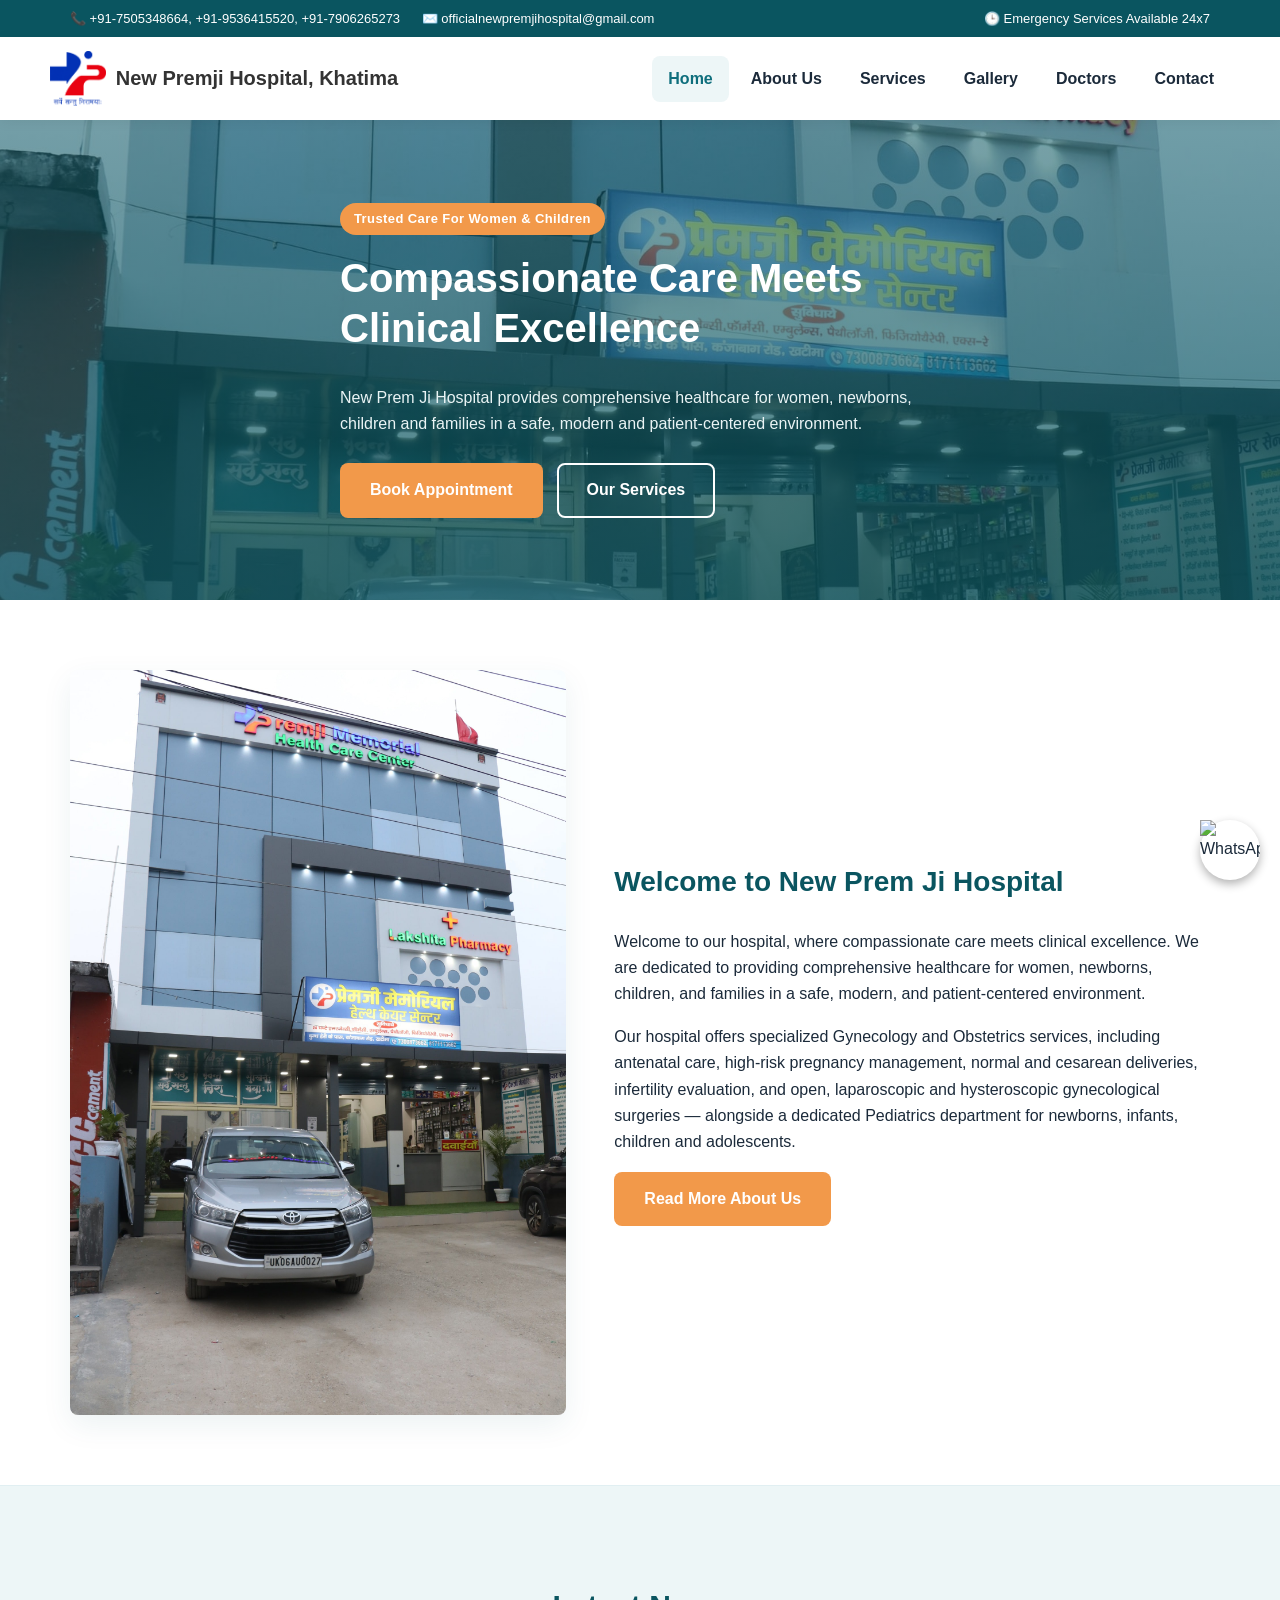
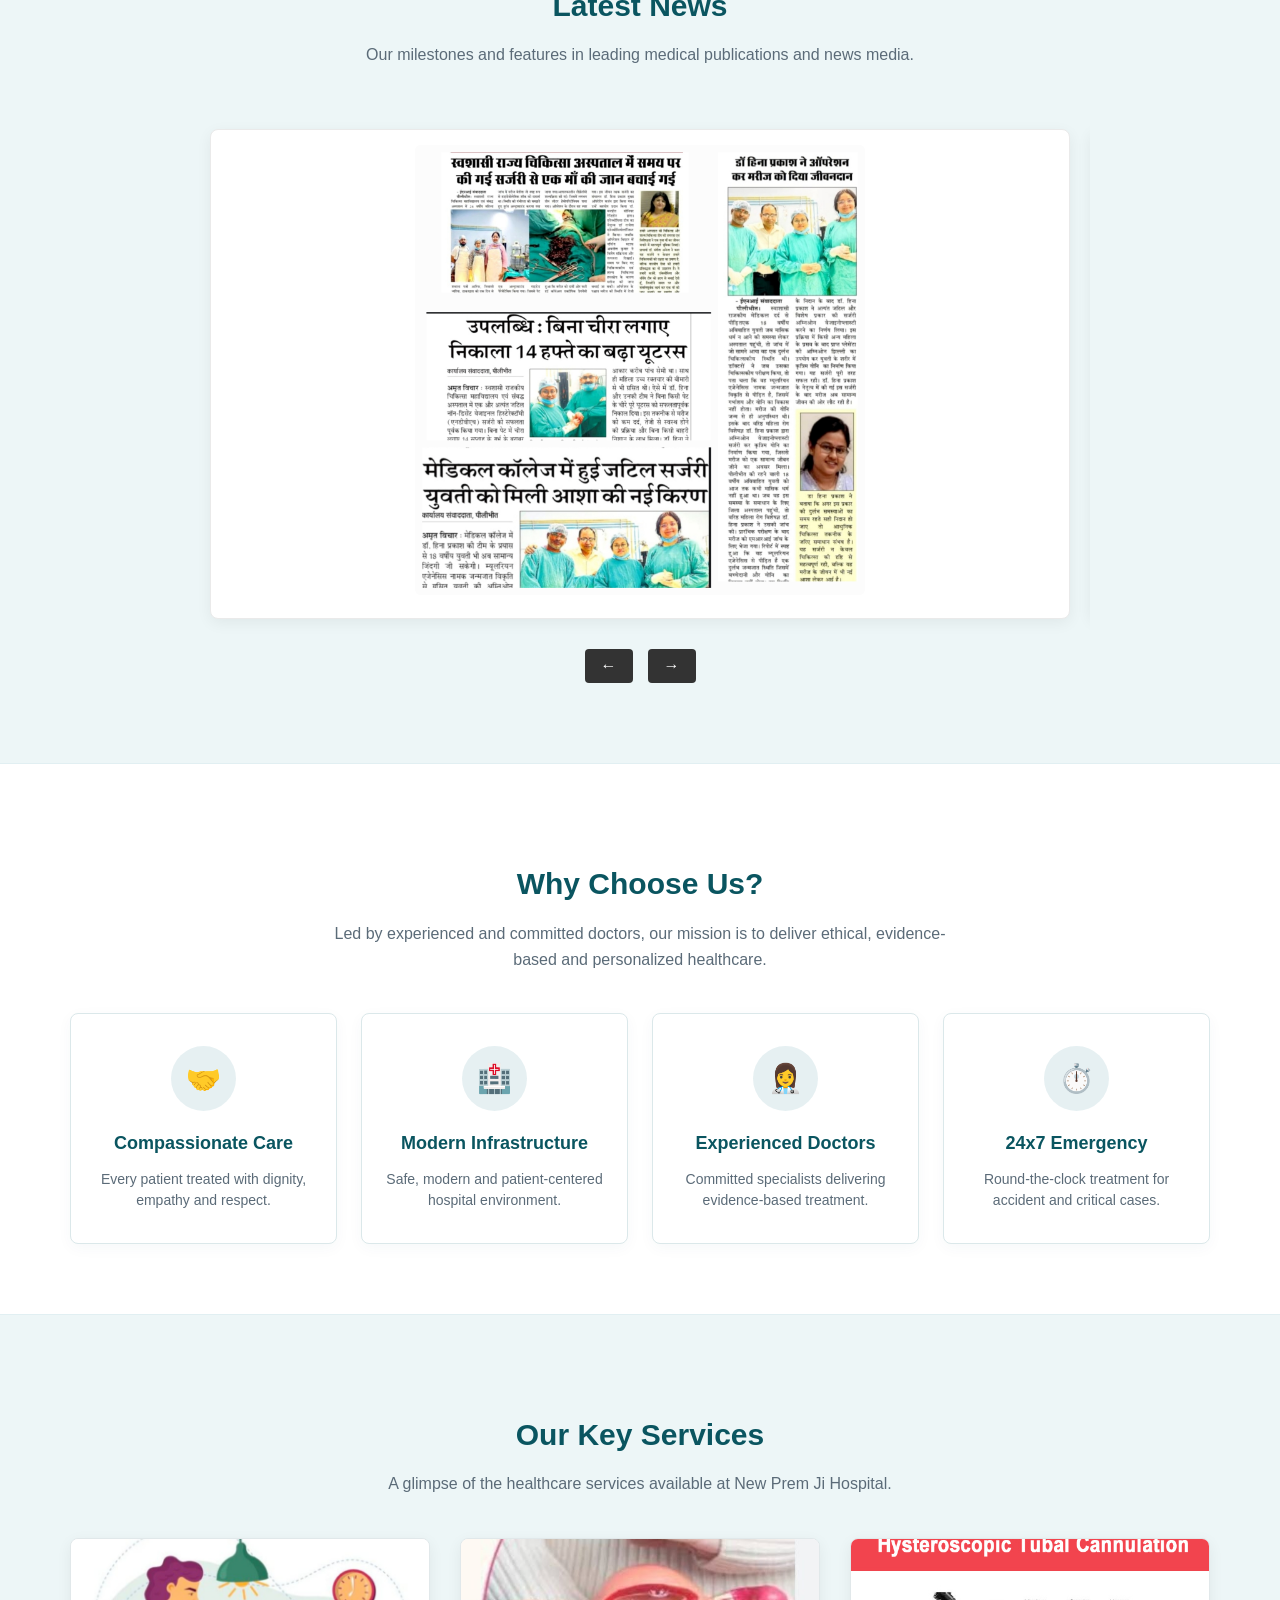
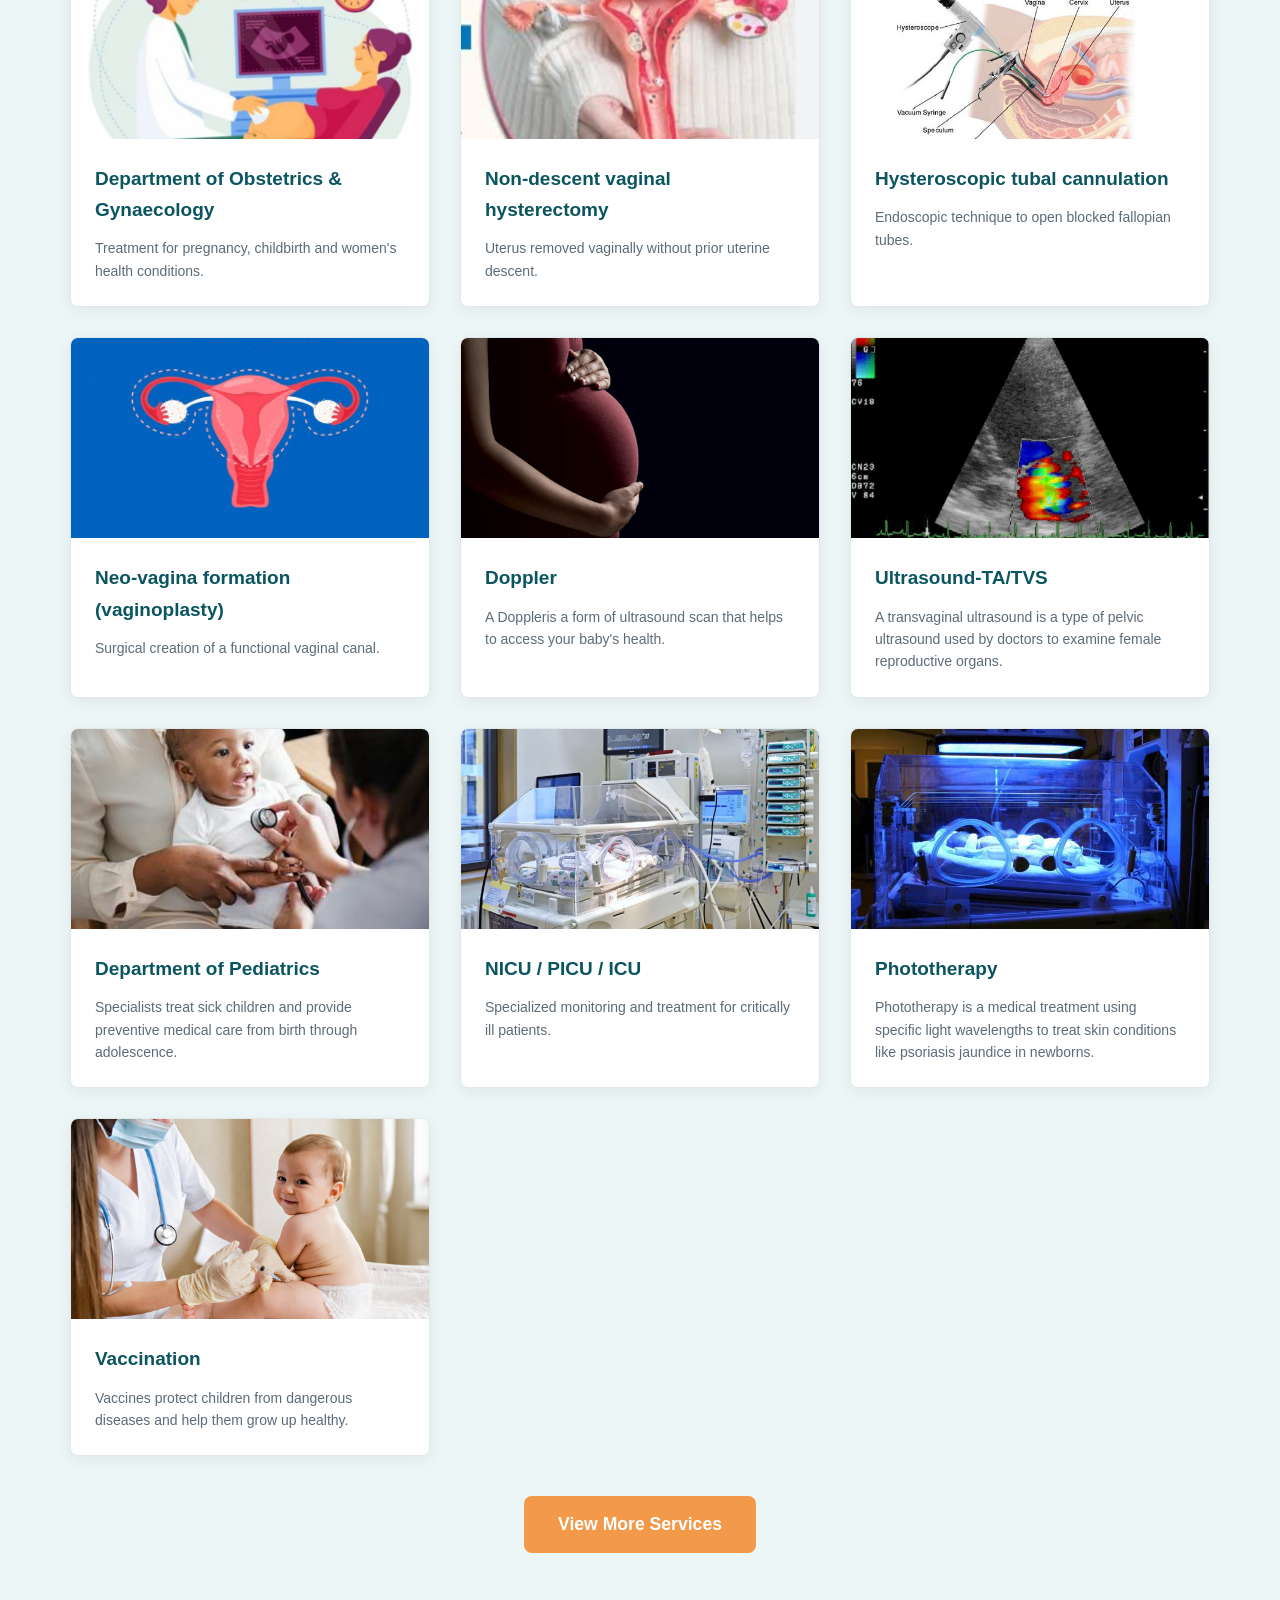
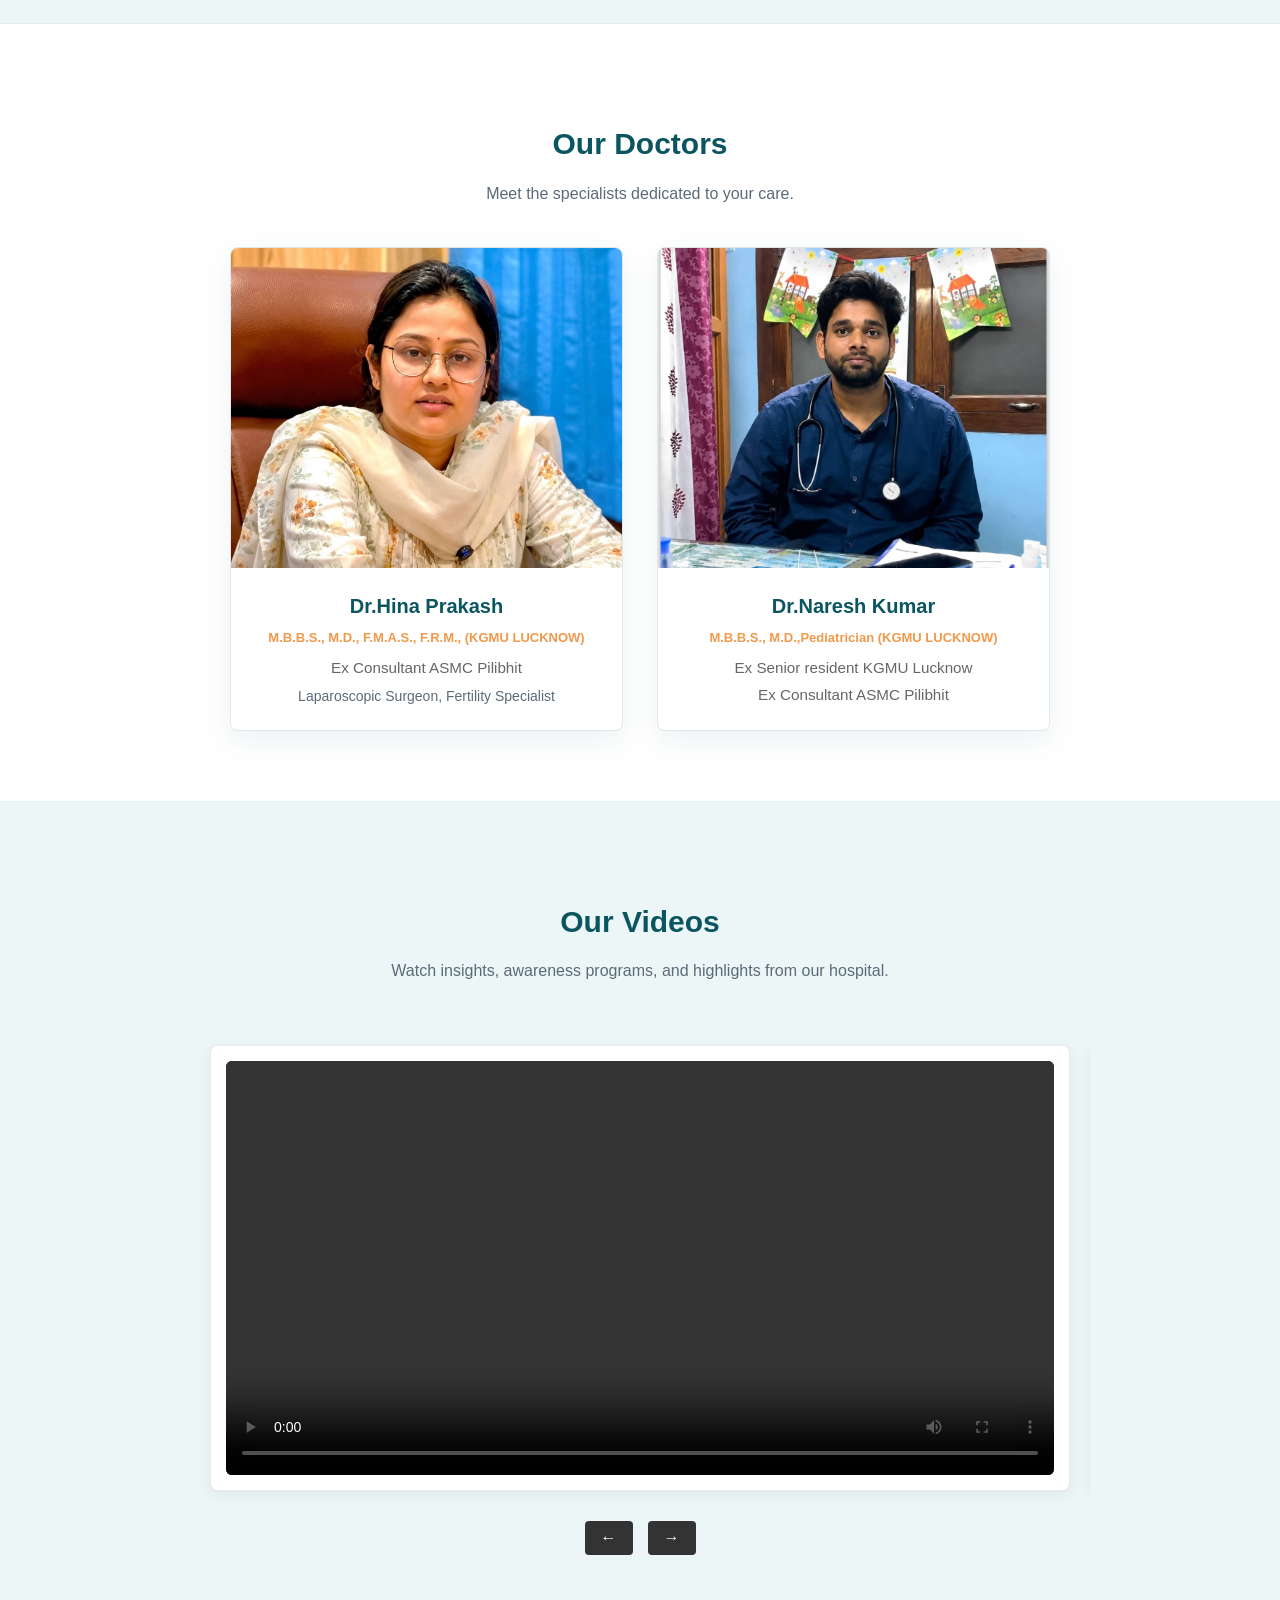
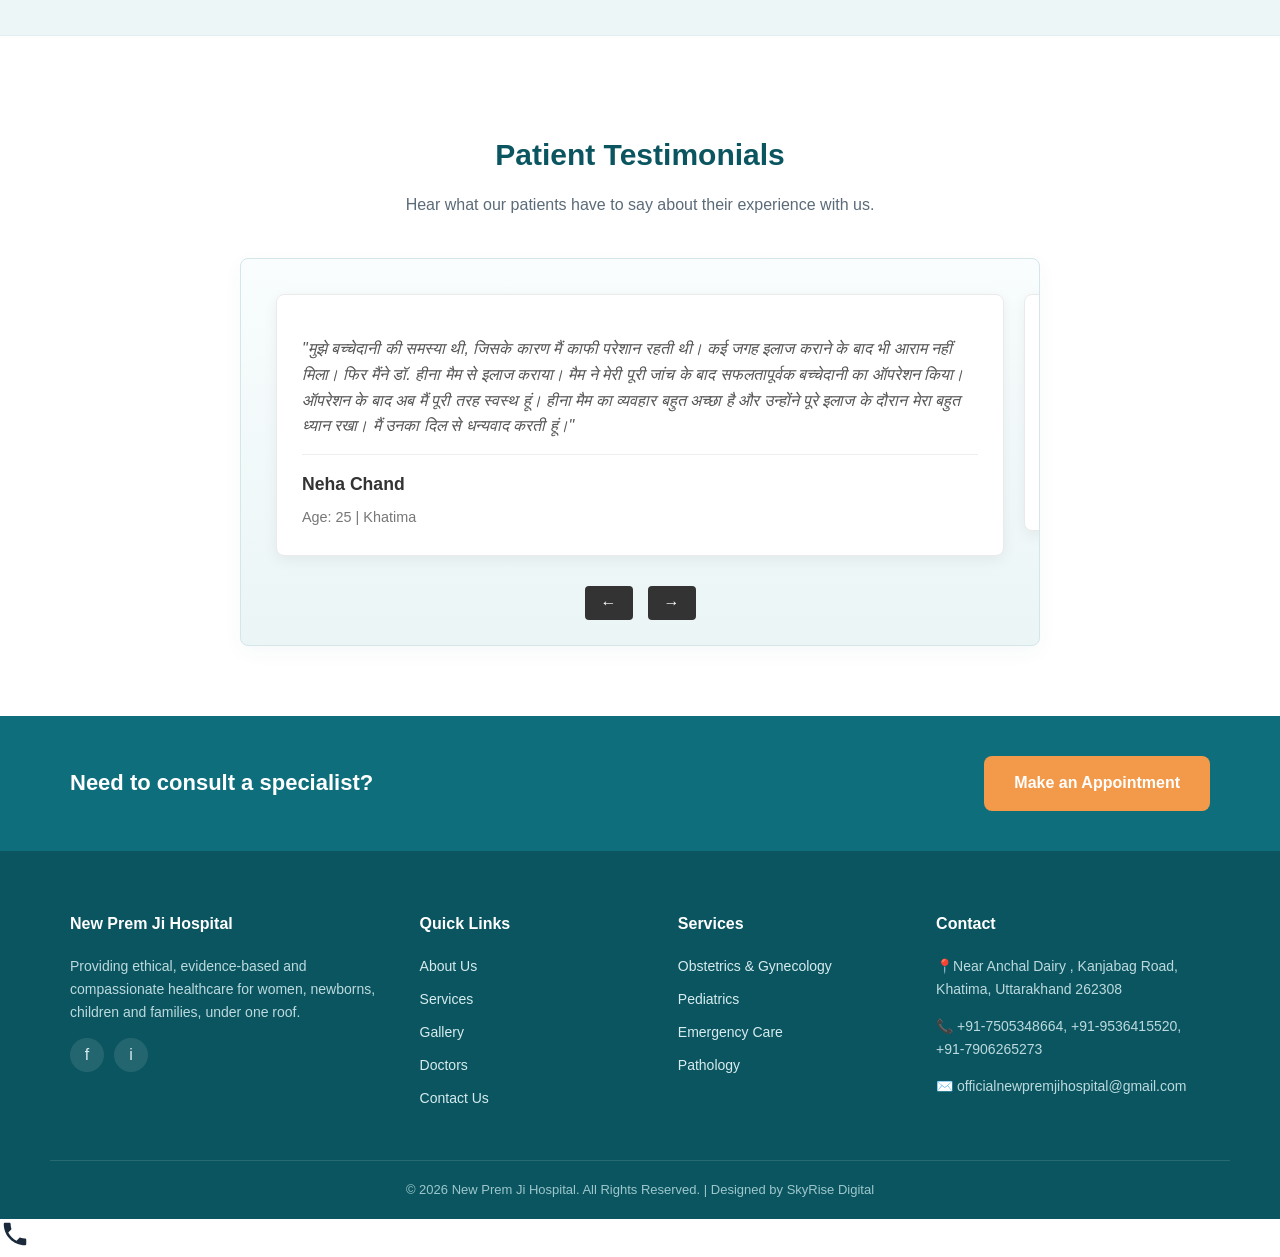
==== commit 6a994c0d: "Update index.html" ====
--- a/index.html
+++ b/index.html
@@ -461,5 +461,12 @@
 <a href="https://wa.me/917505348664" class="whatsapp-btn" target="_blank">
   <img src="https://upload.wikimedia.org/wikipedia/commons/6/6b/WhatsApp.svg" alt="WhatsApp">
 </a>
+<!-- Call Button -->
+<a href="tel:YOUR_PHONE_NUMBER" class="call-float-btn" title="Call Us">
+  <svg viewBox="0 0 24 24" width="30" height="30" fill="currentColor">
+    <path d="M6.62 10.79c1.44 2.83 3.76 5.14 6.59 6.59l2.2-2.2c.27-.27.67-.36 1.02-.24 1.12.37 2.33.57 3.57.57.55 0 1 .45 1 1V20c0 .55-.45 1-1 1-9.39 0-17-7.61-17-17 0-.55.45-1 1-1h3.5c.55 0 1 .45 1 1 0 1.25.2 2.45.57 3.57.11.35.03.74-.25 1.02l-2.2 2.2z"/>
+  </svg>
+</a>
+
 </body>
 </html>
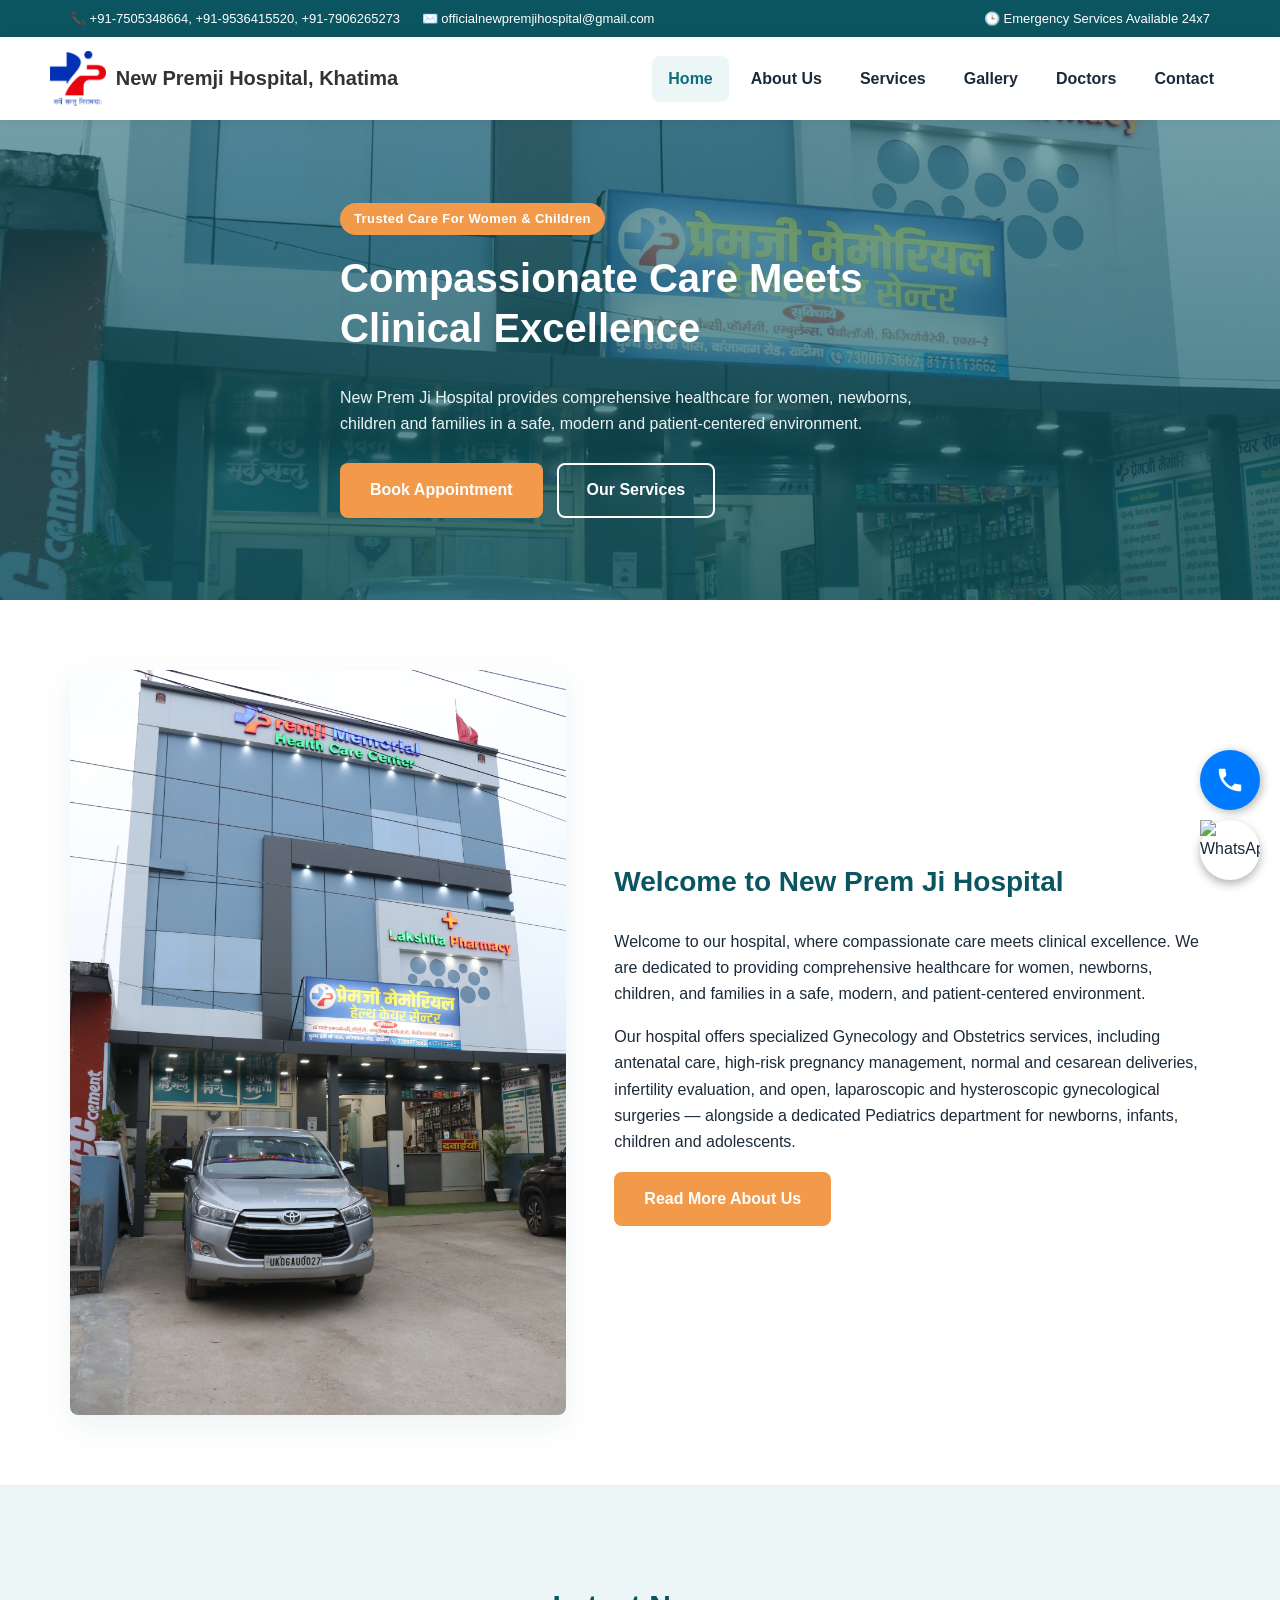
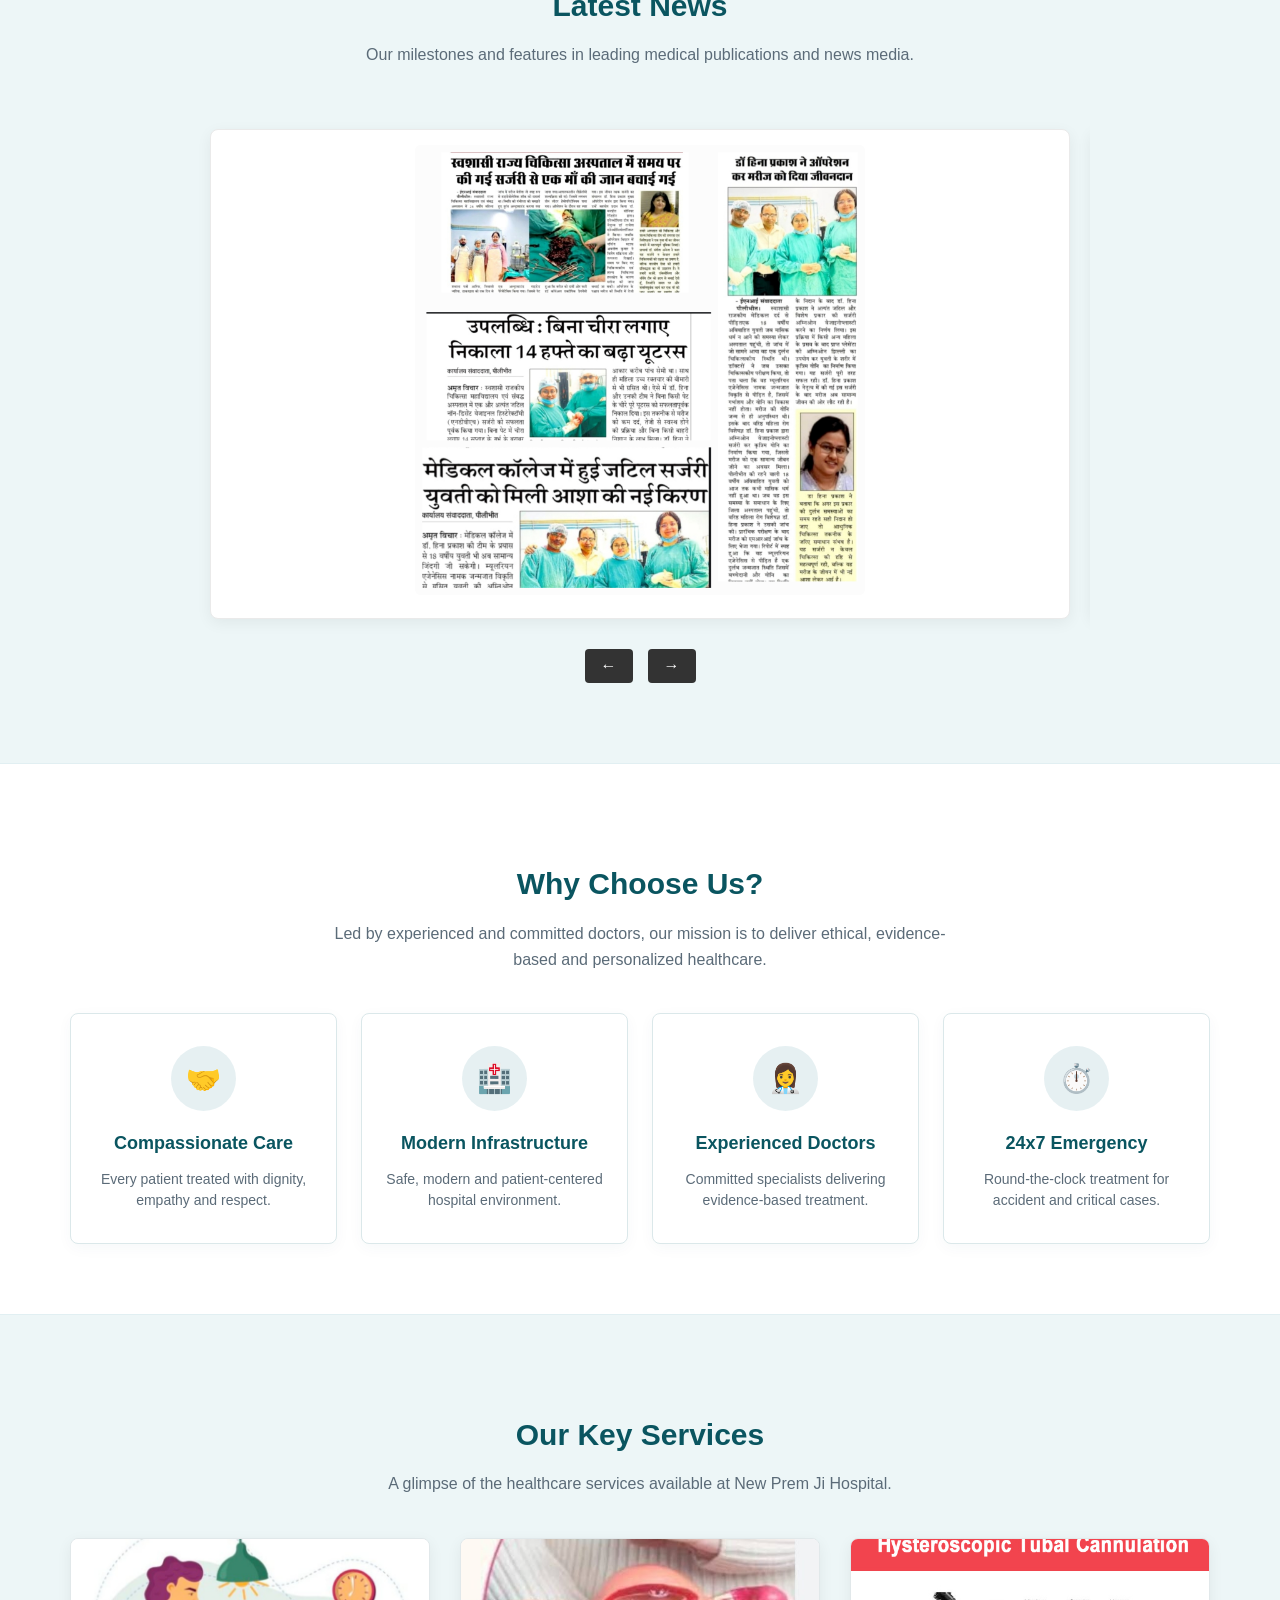
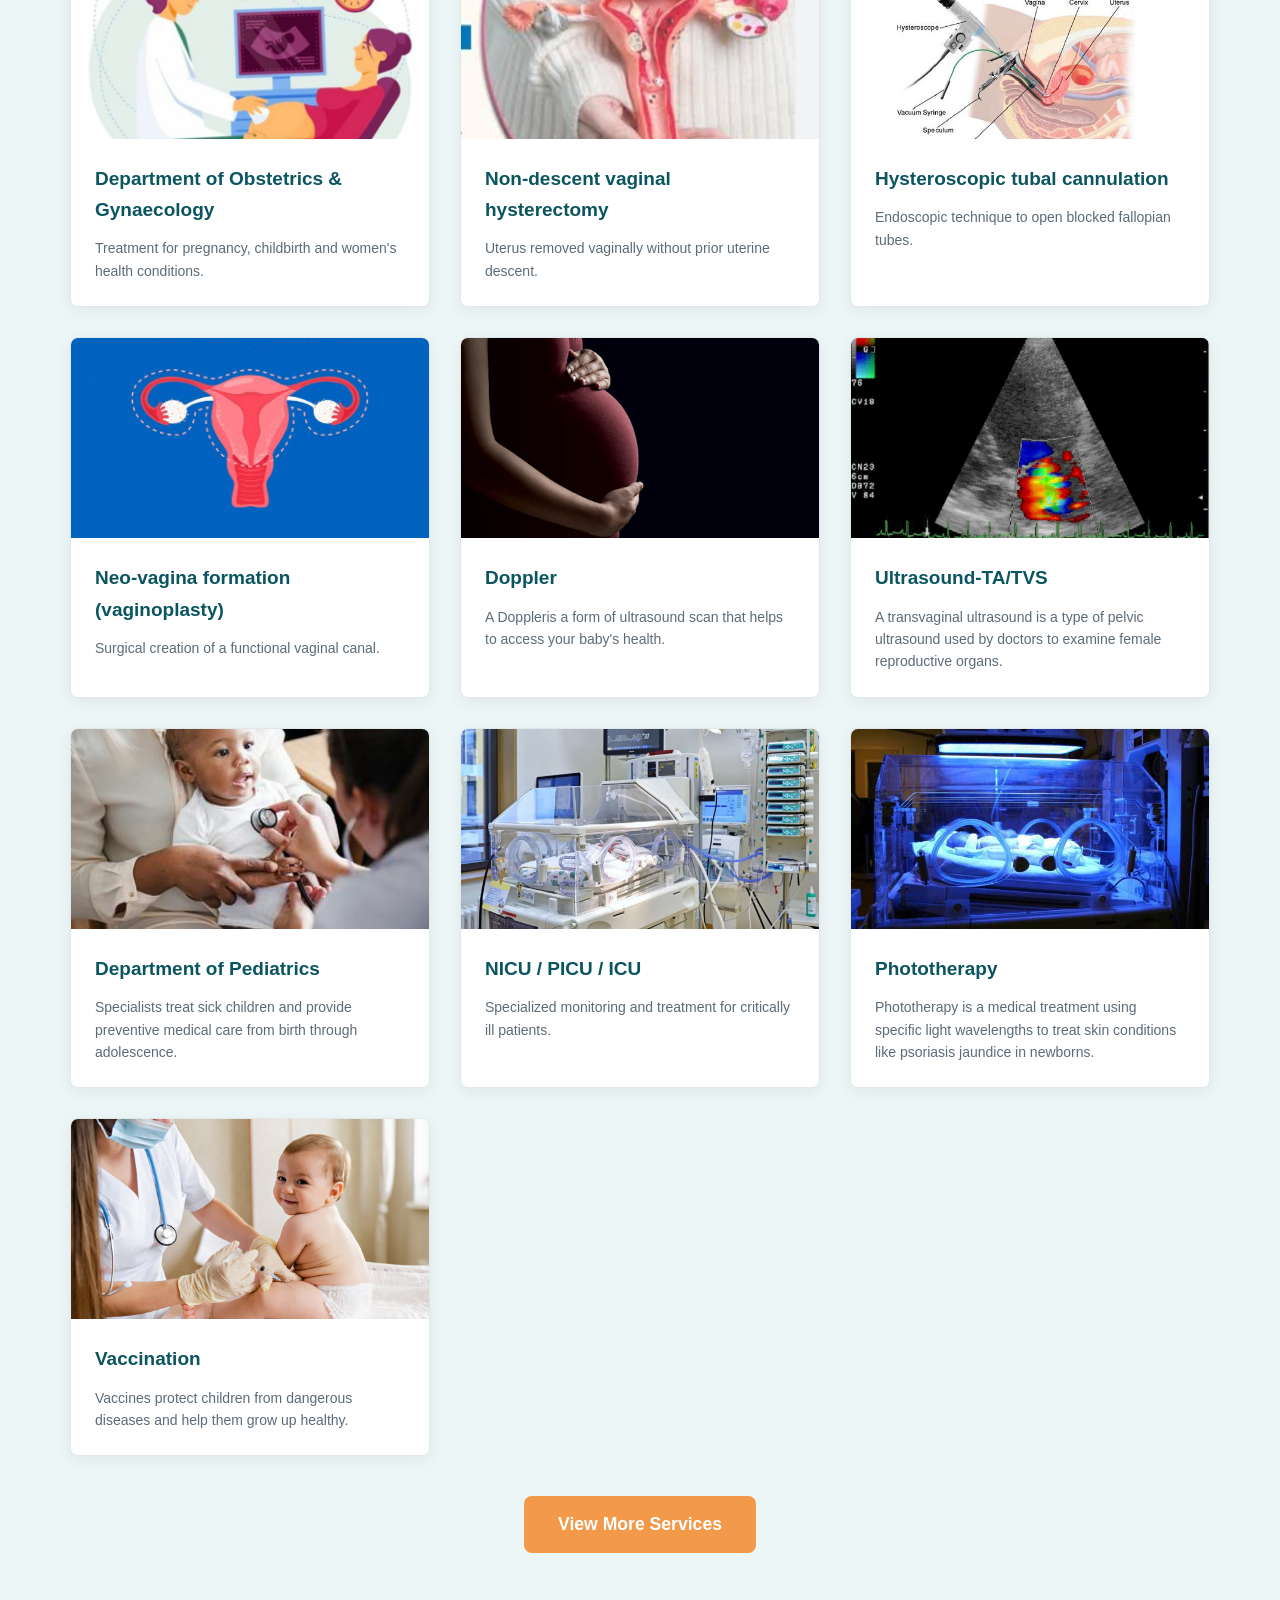
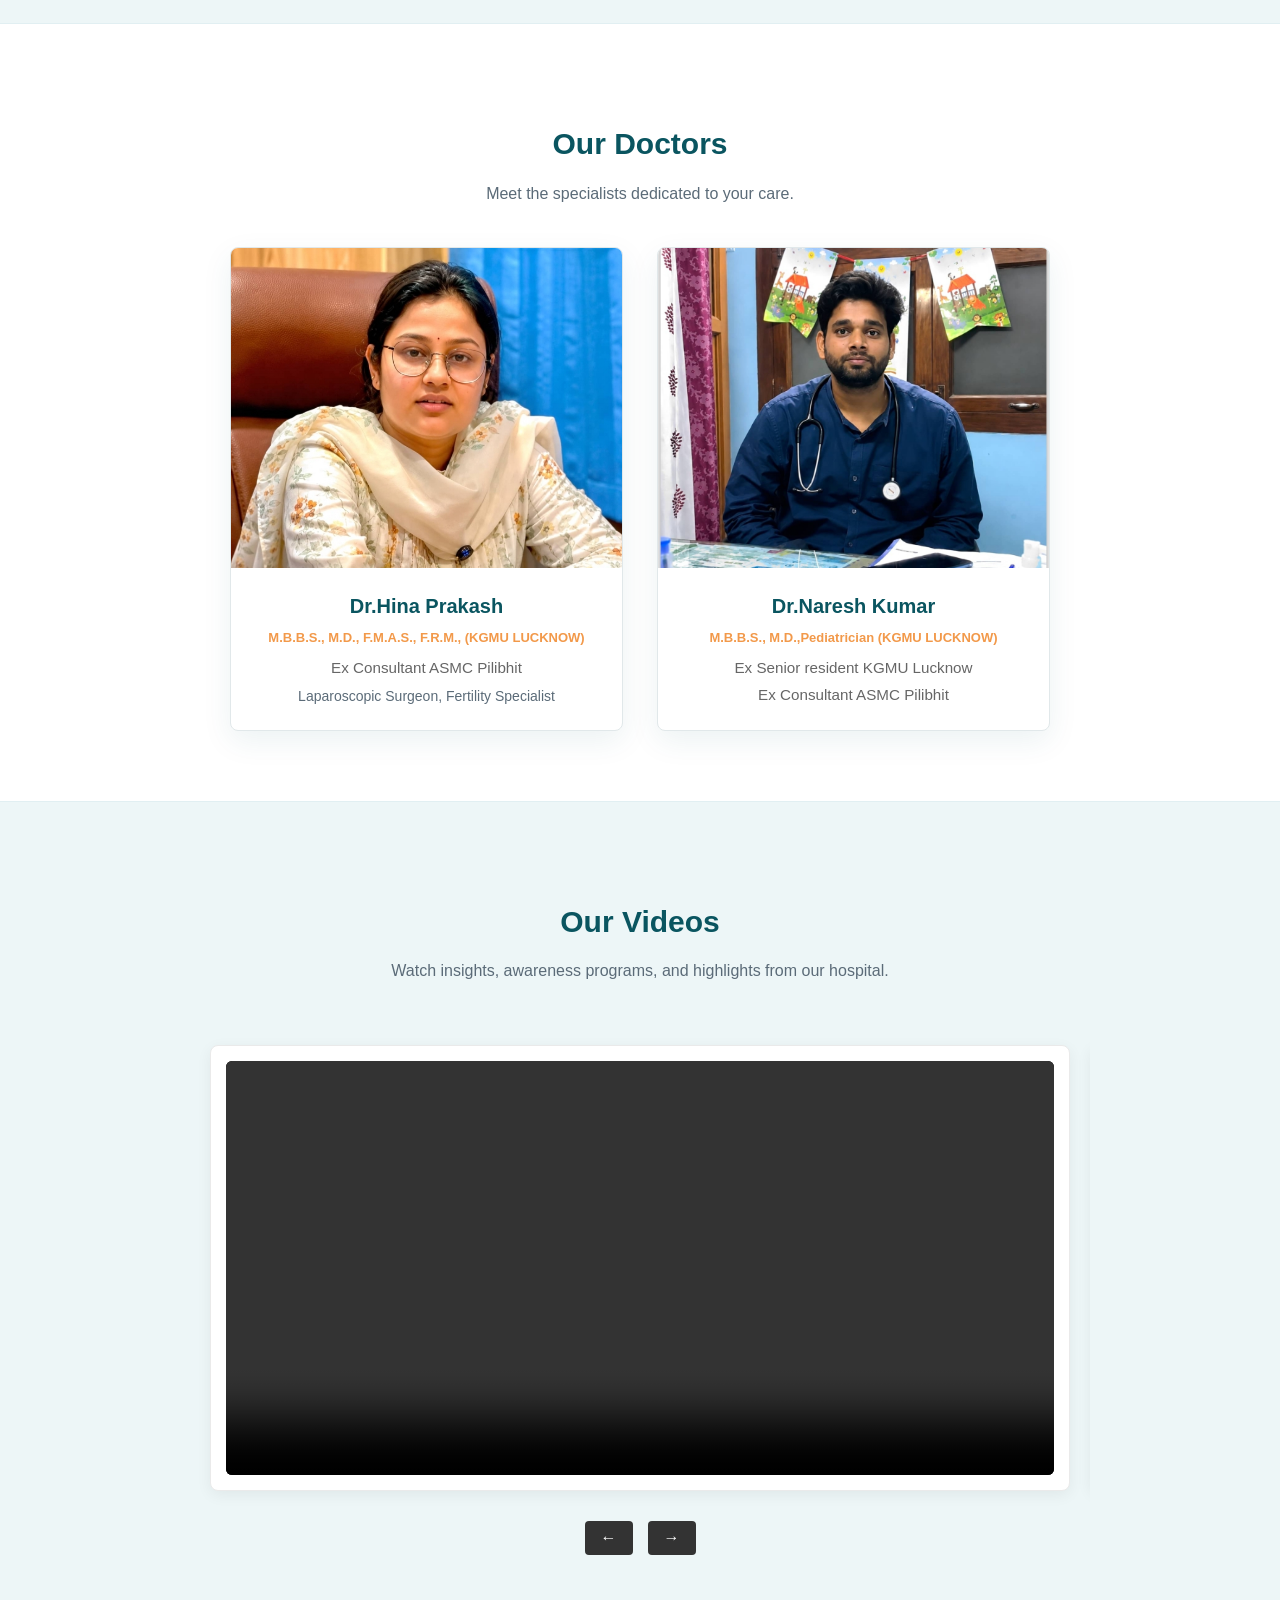
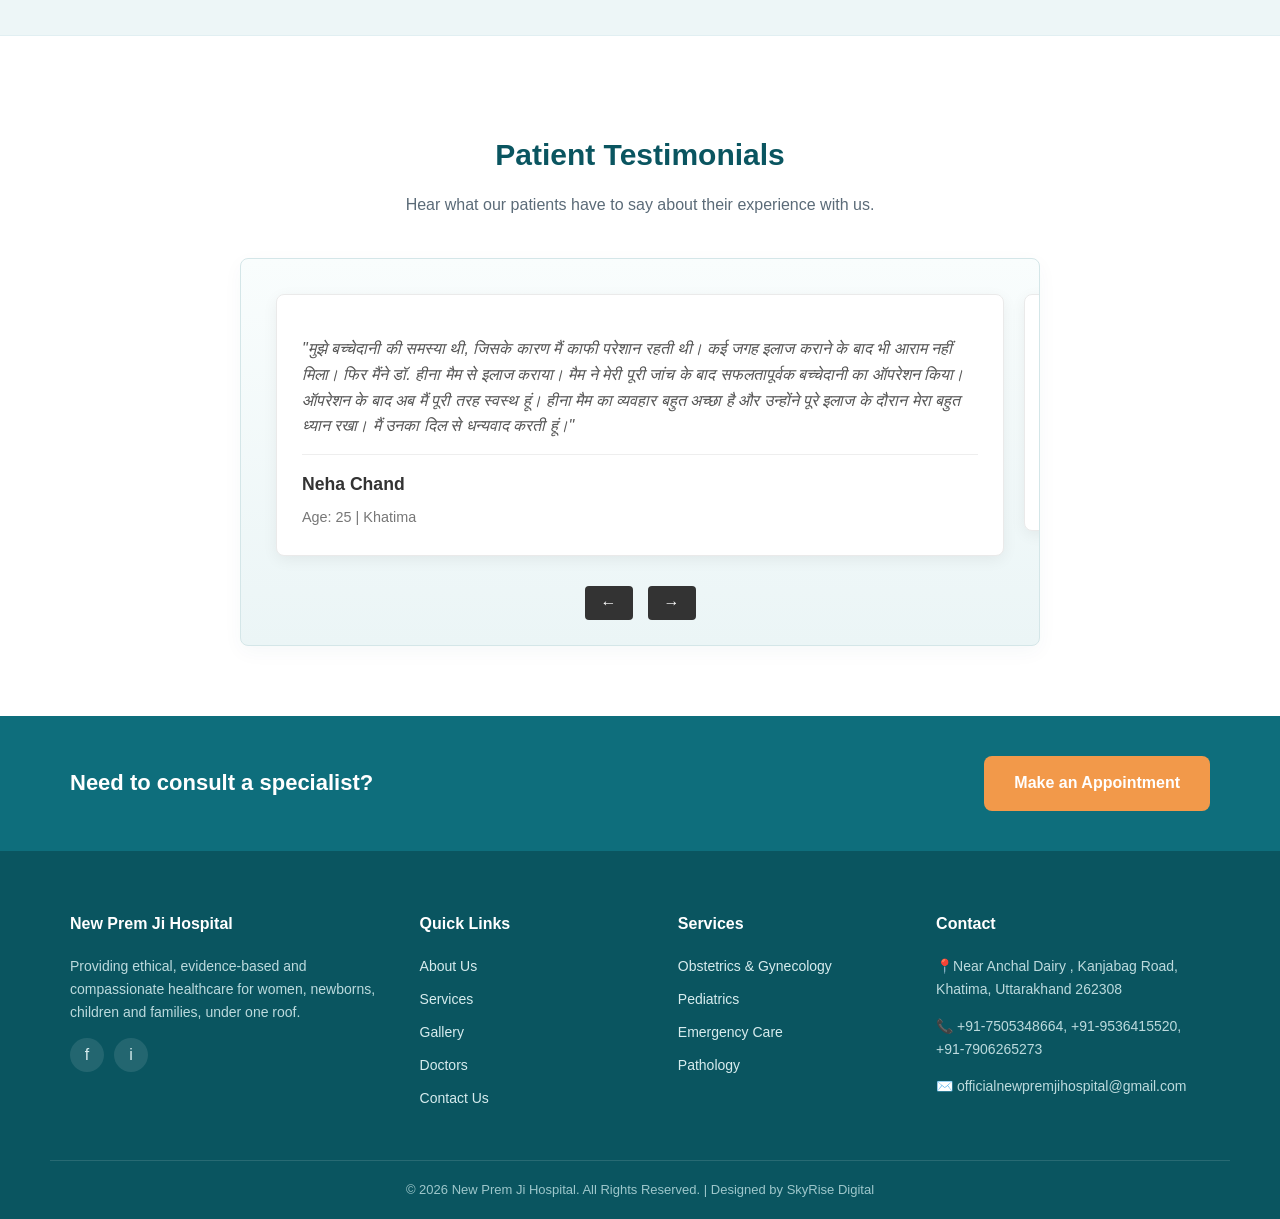
==== commit d7738cca: "Update index.html" ====
--- a/index.html
+++ b/index.html
@@ -462,7 +462,7 @@
   <img src="https://upload.wikimedia.org/wikipedia/commons/6/6b/WhatsApp.svg" alt="WhatsApp">
 </a>
 <!-- Call Button -->
-<a href="tel:YOUR_PHONE_NUMBER" class="call-float-btn" title="Call Us">
+<a href="tel:+917505348664" class="call-float-btn" title="Call Us">
   <svg viewBox="0 0 24 24" width="30" height="30" fill="currentColor">
     <path d="M6.62 10.79c1.44 2.83 3.76 5.14 6.59 6.59l2.2-2.2c.27-.27.67-.36 1.02-.24 1.12.37 2.33.57 3.57.57.55 0 1 .45 1 1V20c0 .55-.45 1-1 1-9.39 0-17-7.61-17-17 0-.55.45-1 1-1h3.5c.55 0 1 .45 1 1 0 1.25.2 2.45.57 3.57.11.35.03.74-.25 1.02l-2.2 2.2z"/>
   </svg>
--- a/css/style.css
+++ b/css/style.css
@@ -475,3 +475,24 @@
 }
 .whatsapp-btn img { width: 100%; height: 100%; }
 .whatsapp-btn:hover { transform: scale(1.1); }
+.call-float-btn {
+  position: fixed;
+  bottom: 90px;
+  right: 20px;
+  width: 60px;
+  height: 60px;
+  background-color: #007bff;
+  color: #ffffff;
+  border-radius: 50%;
+  display: flex;
+  align-items: center;
+  justify-content: center;
+  box-shadow: 2px 2px 10px rgba(0, 0, 0, 0.3);
+  z-index: 9999;
+  transition: transform 0.3s ease, background-color 0.3s ease;
+}
+
+.call-float-btn:hover {
+  transform: scale(1.1);
+  background-color: #0056b3;
+}
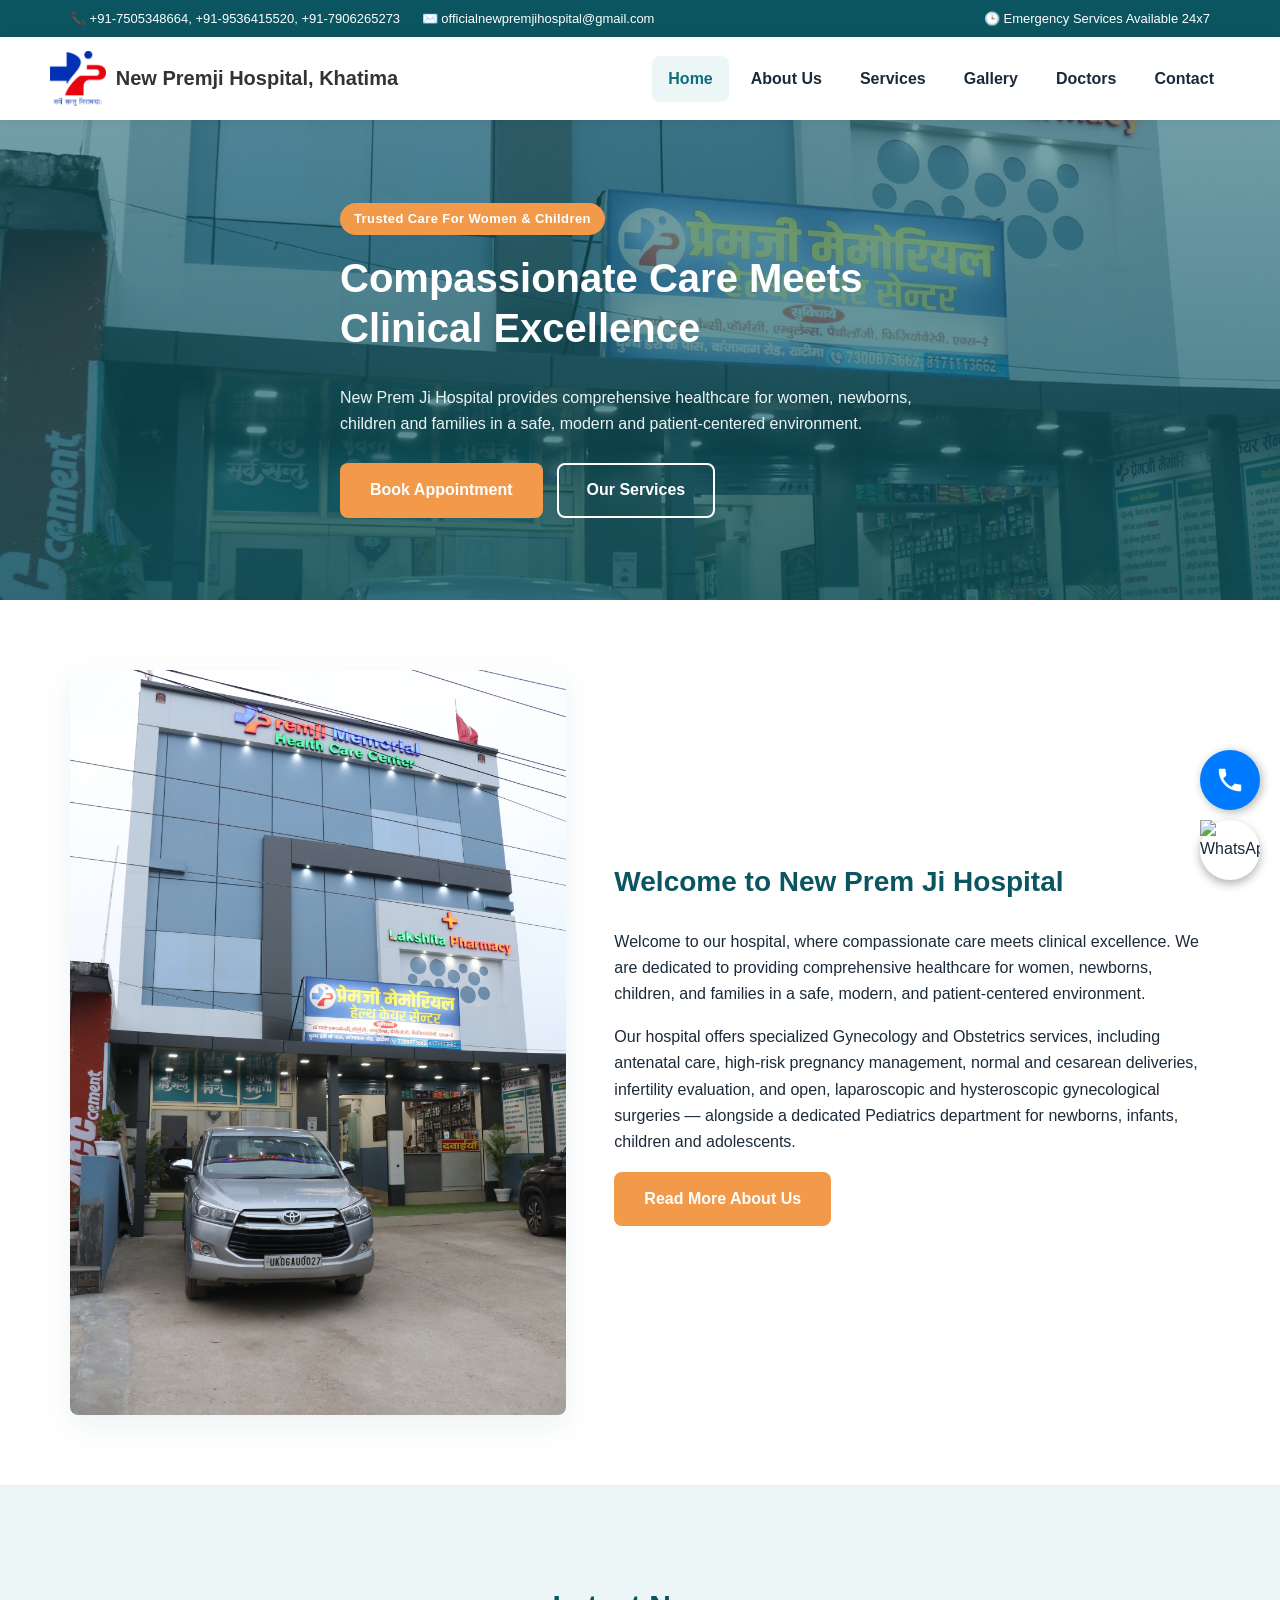
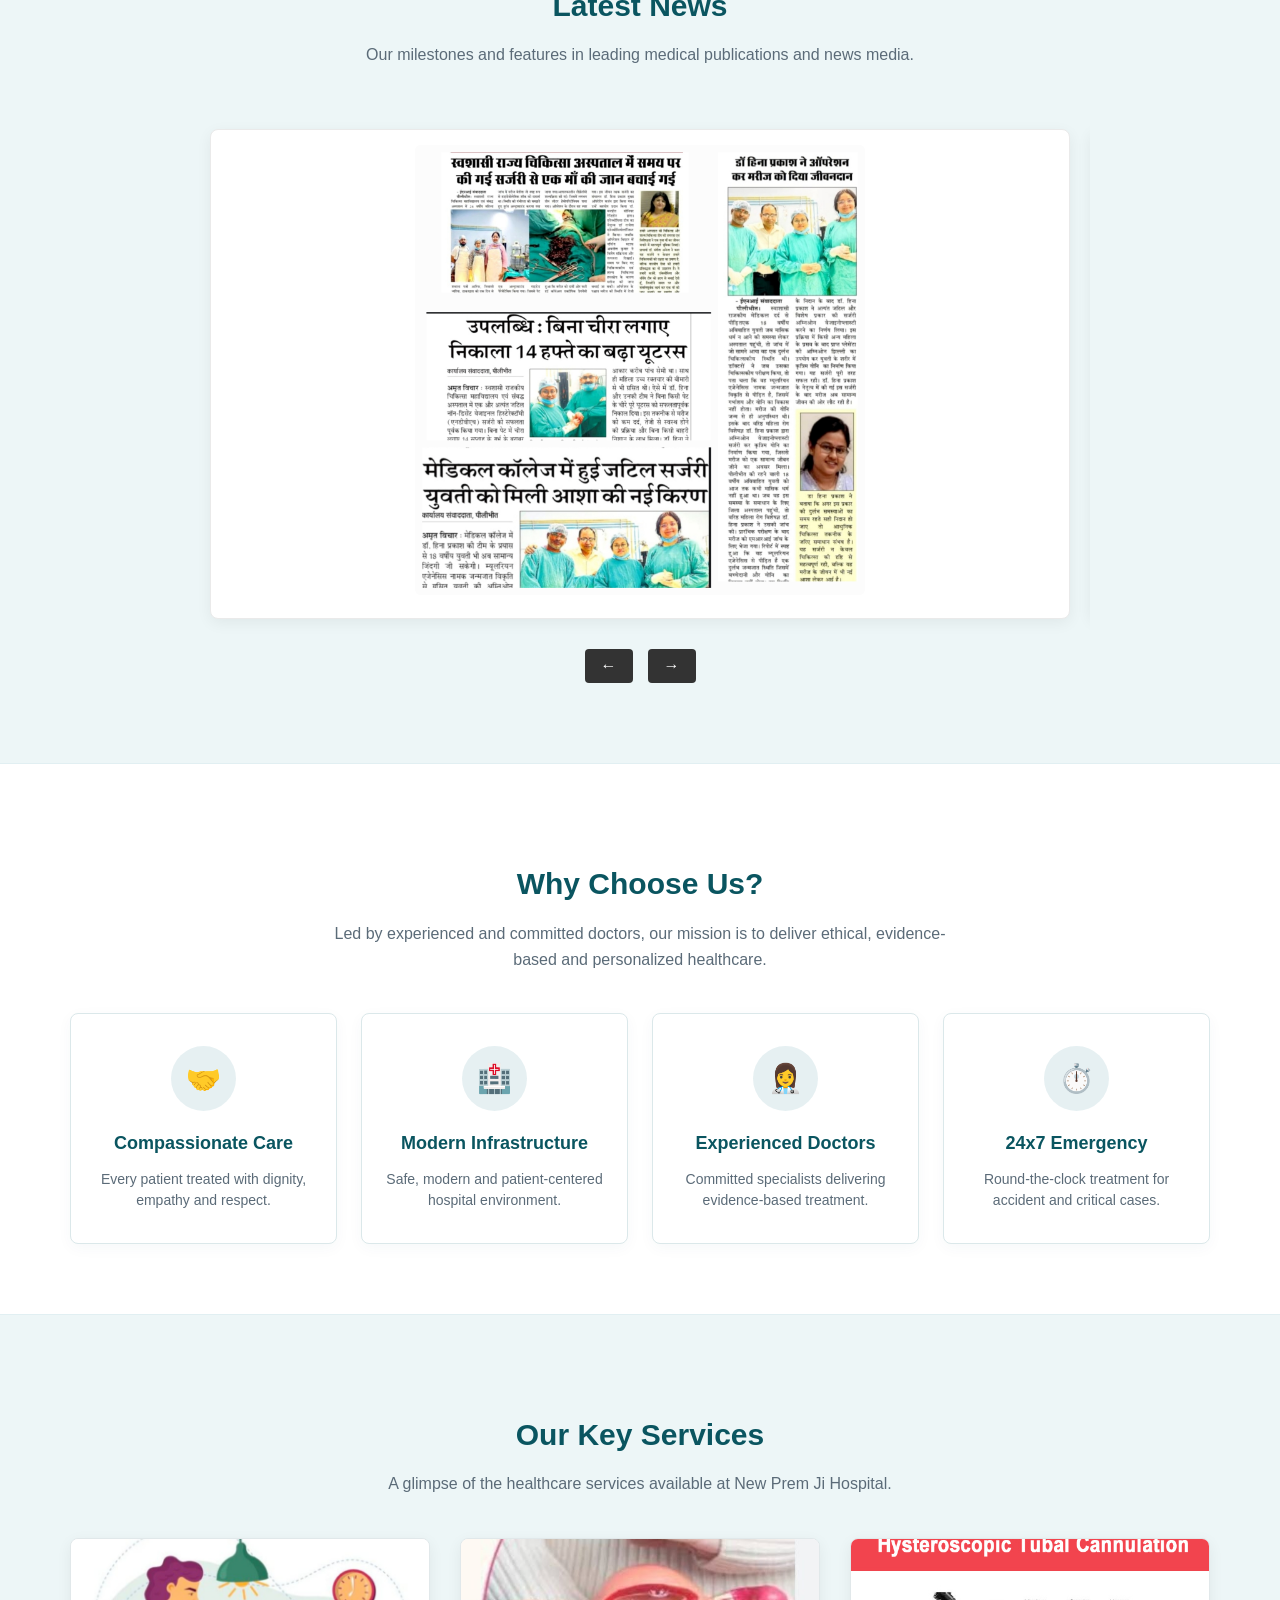
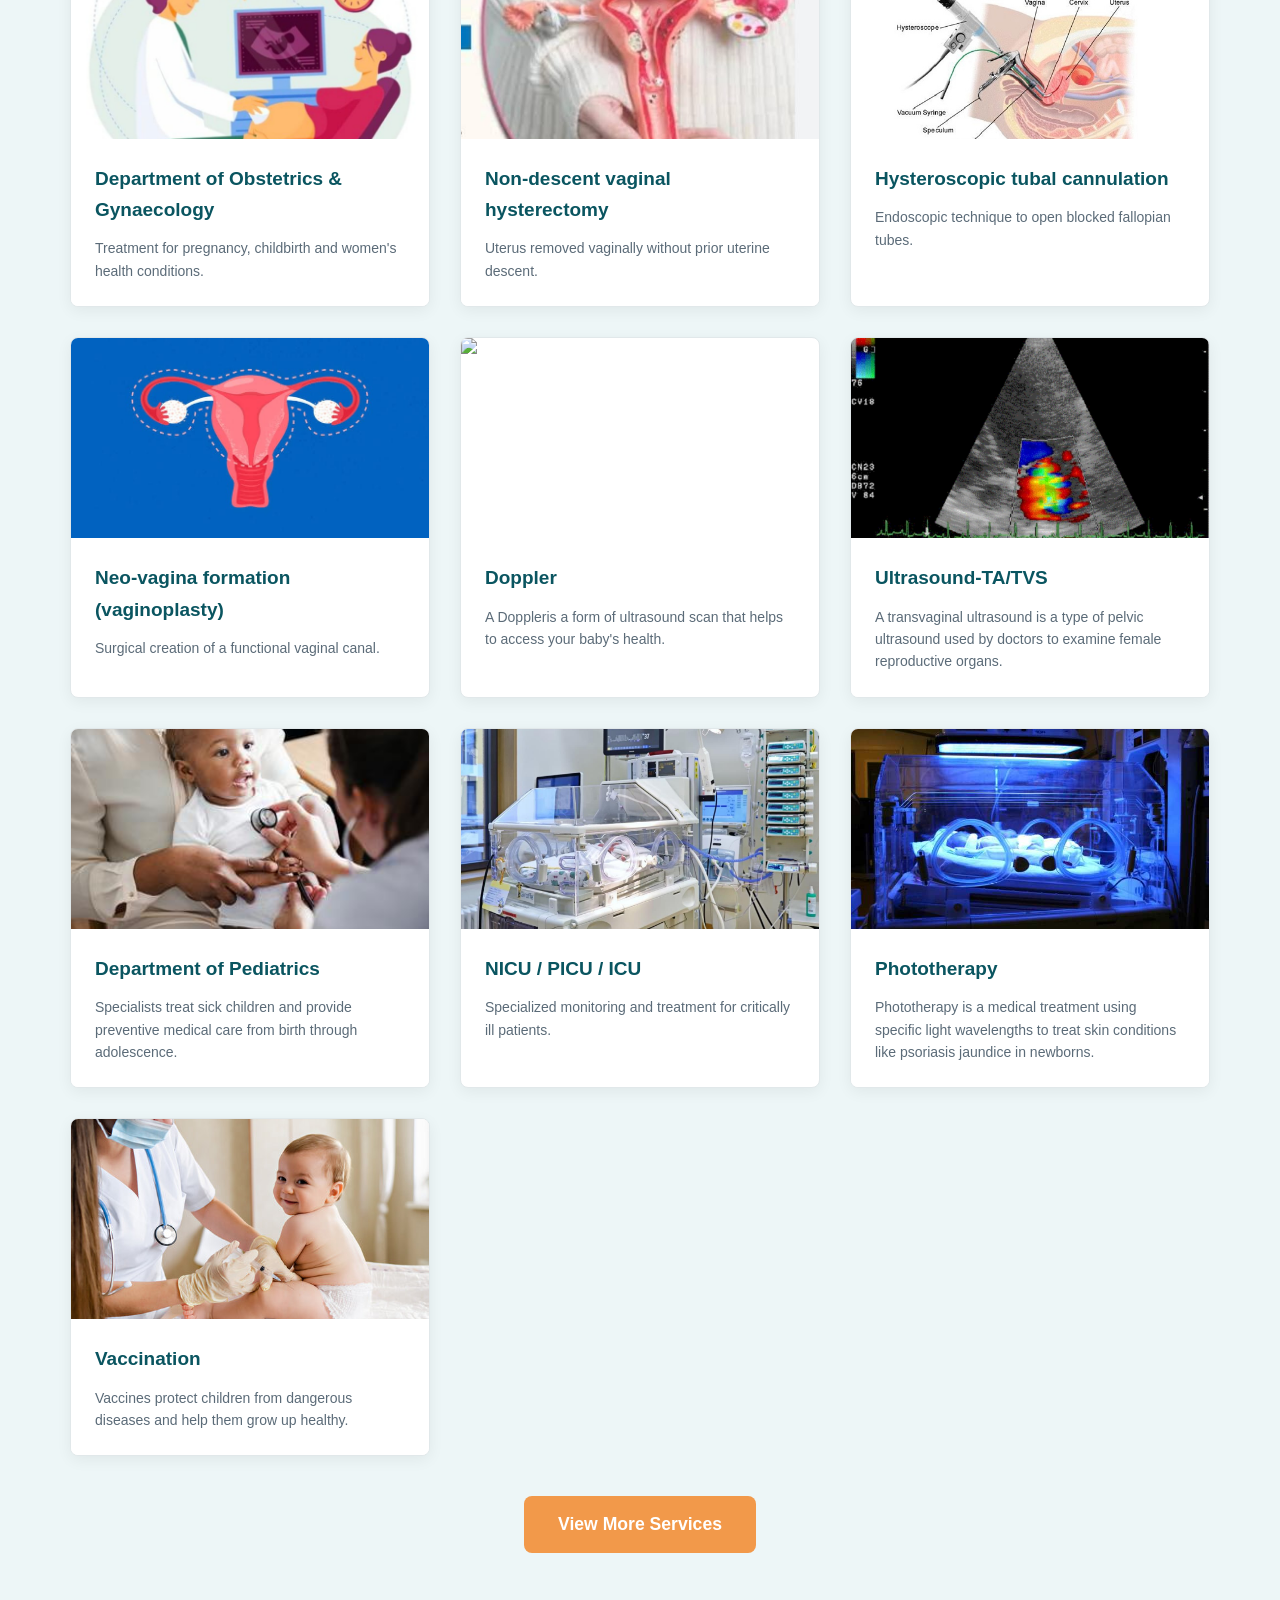
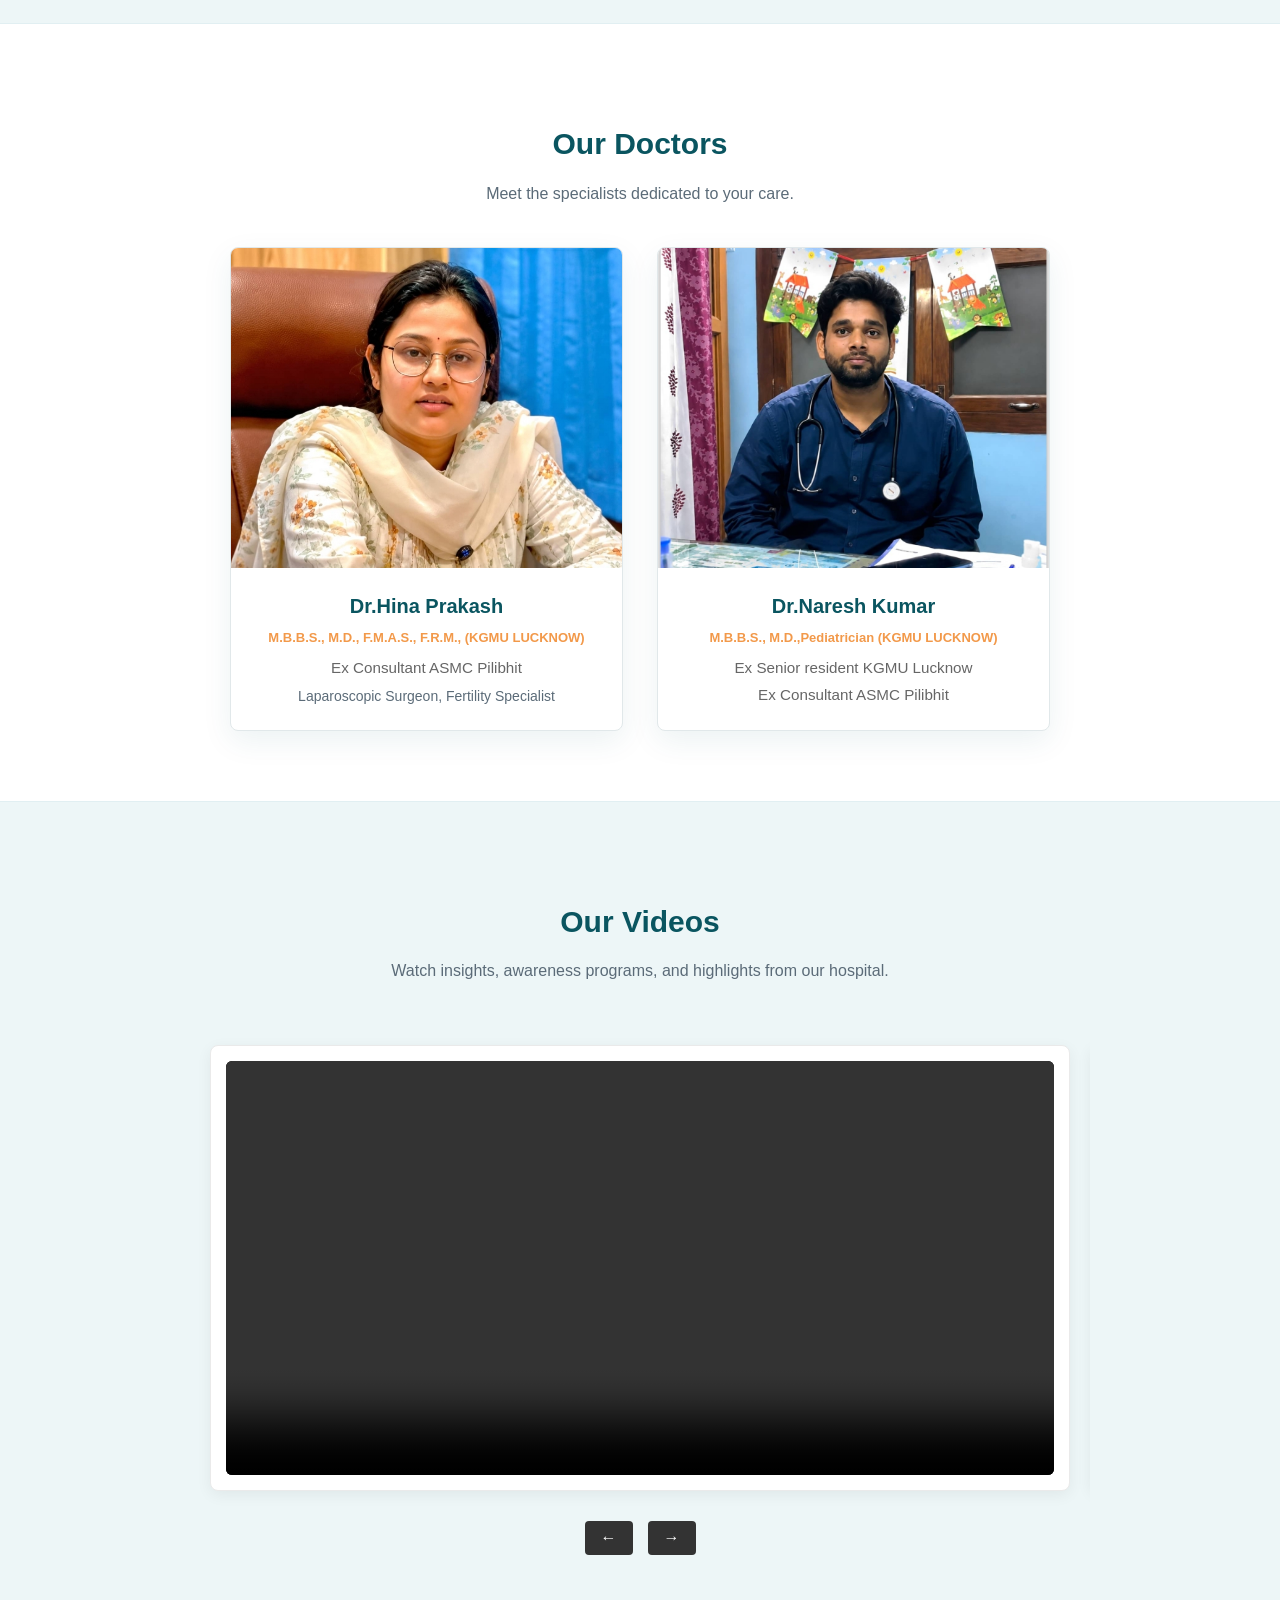
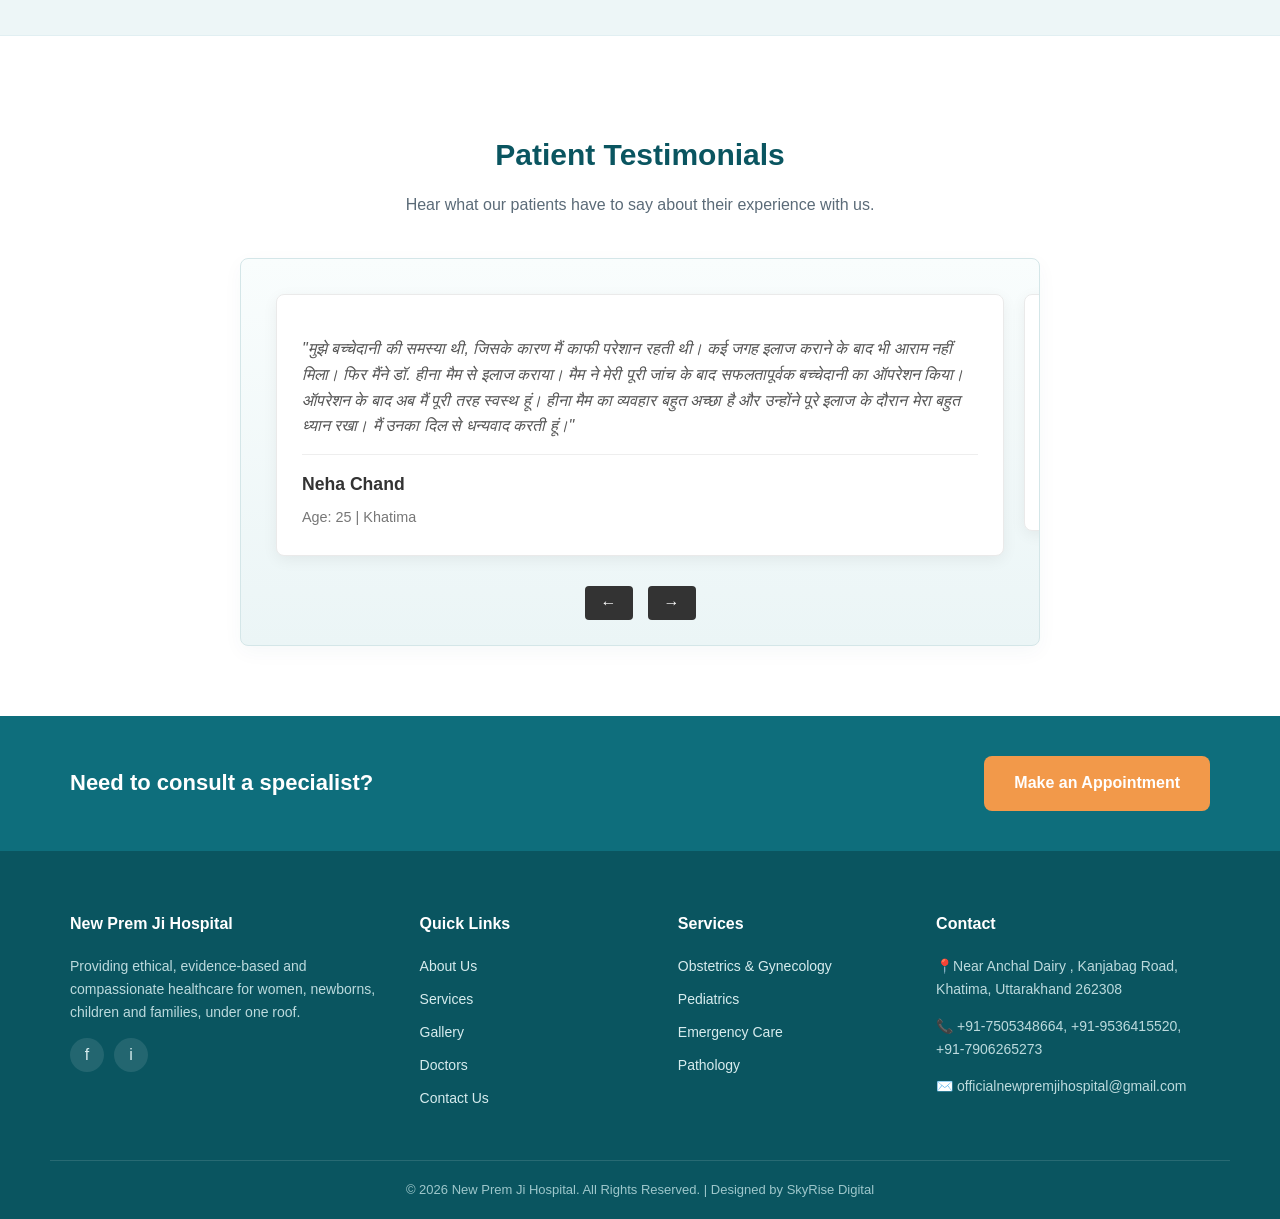
==== commit b62617d8: "Update index.html" ====
--- a/index.html
+++ b/index.html
@@ -179,7 +179,7 @@
 
 <div class="service-card" style="padding: 0; overflow: hidden; display: flex; flex-direction: column; background: #fff; border-radius: 8px; box-shadow: 0 4px 15px rgba(0,0,0,0.06);">
         <div class="icon-wrap" style="width: 100%; height: 200px; margin: 0; padding: 0; background: none;">
-          <img src="images/key8.png" alt="Doppler" style="width: 100%; height: 100%; object-fit: cover; display: block;">
+          <img src="images/key13.png" alt="Doppler" style="width: 100%; height: 100%; object-fit: cover; display: block;">
         </div>
         <div class="body" style="padding: 24px;">
           <h3 style="margin-top: 0;">Doppler</h3>
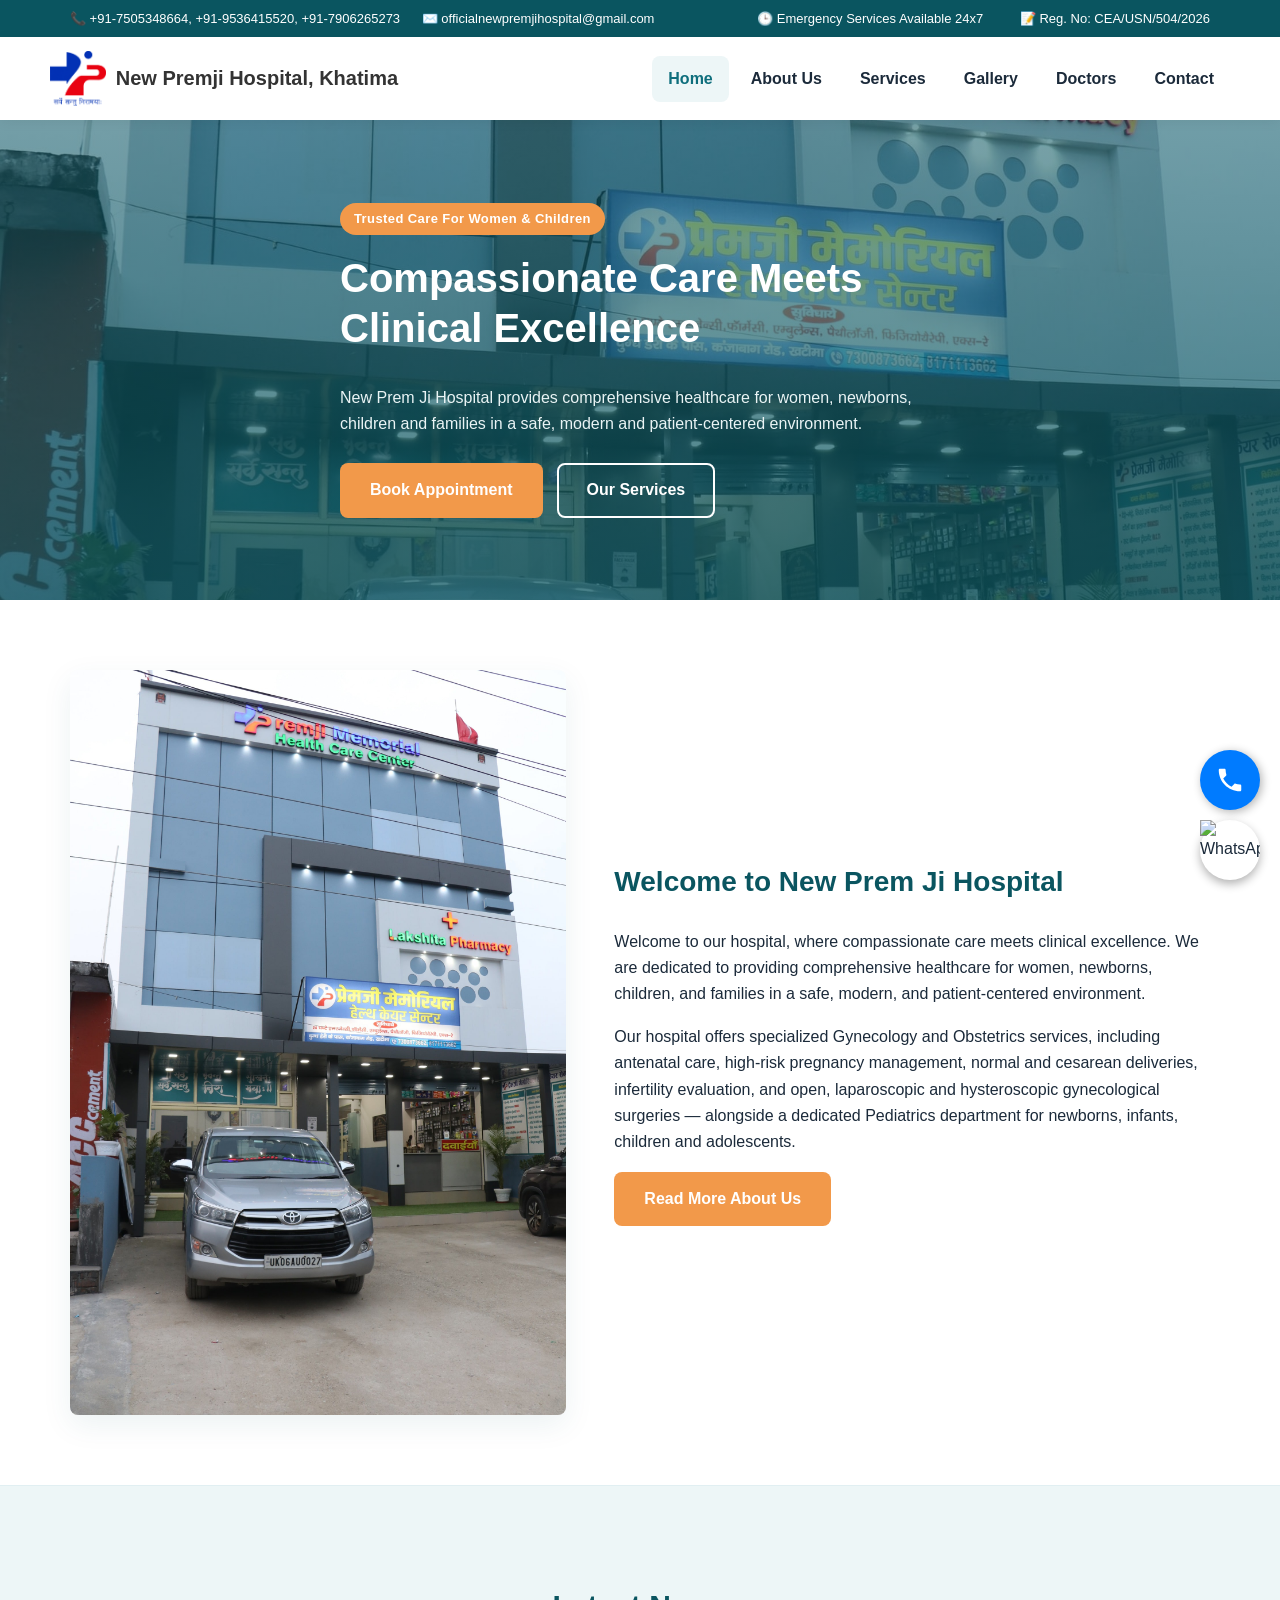
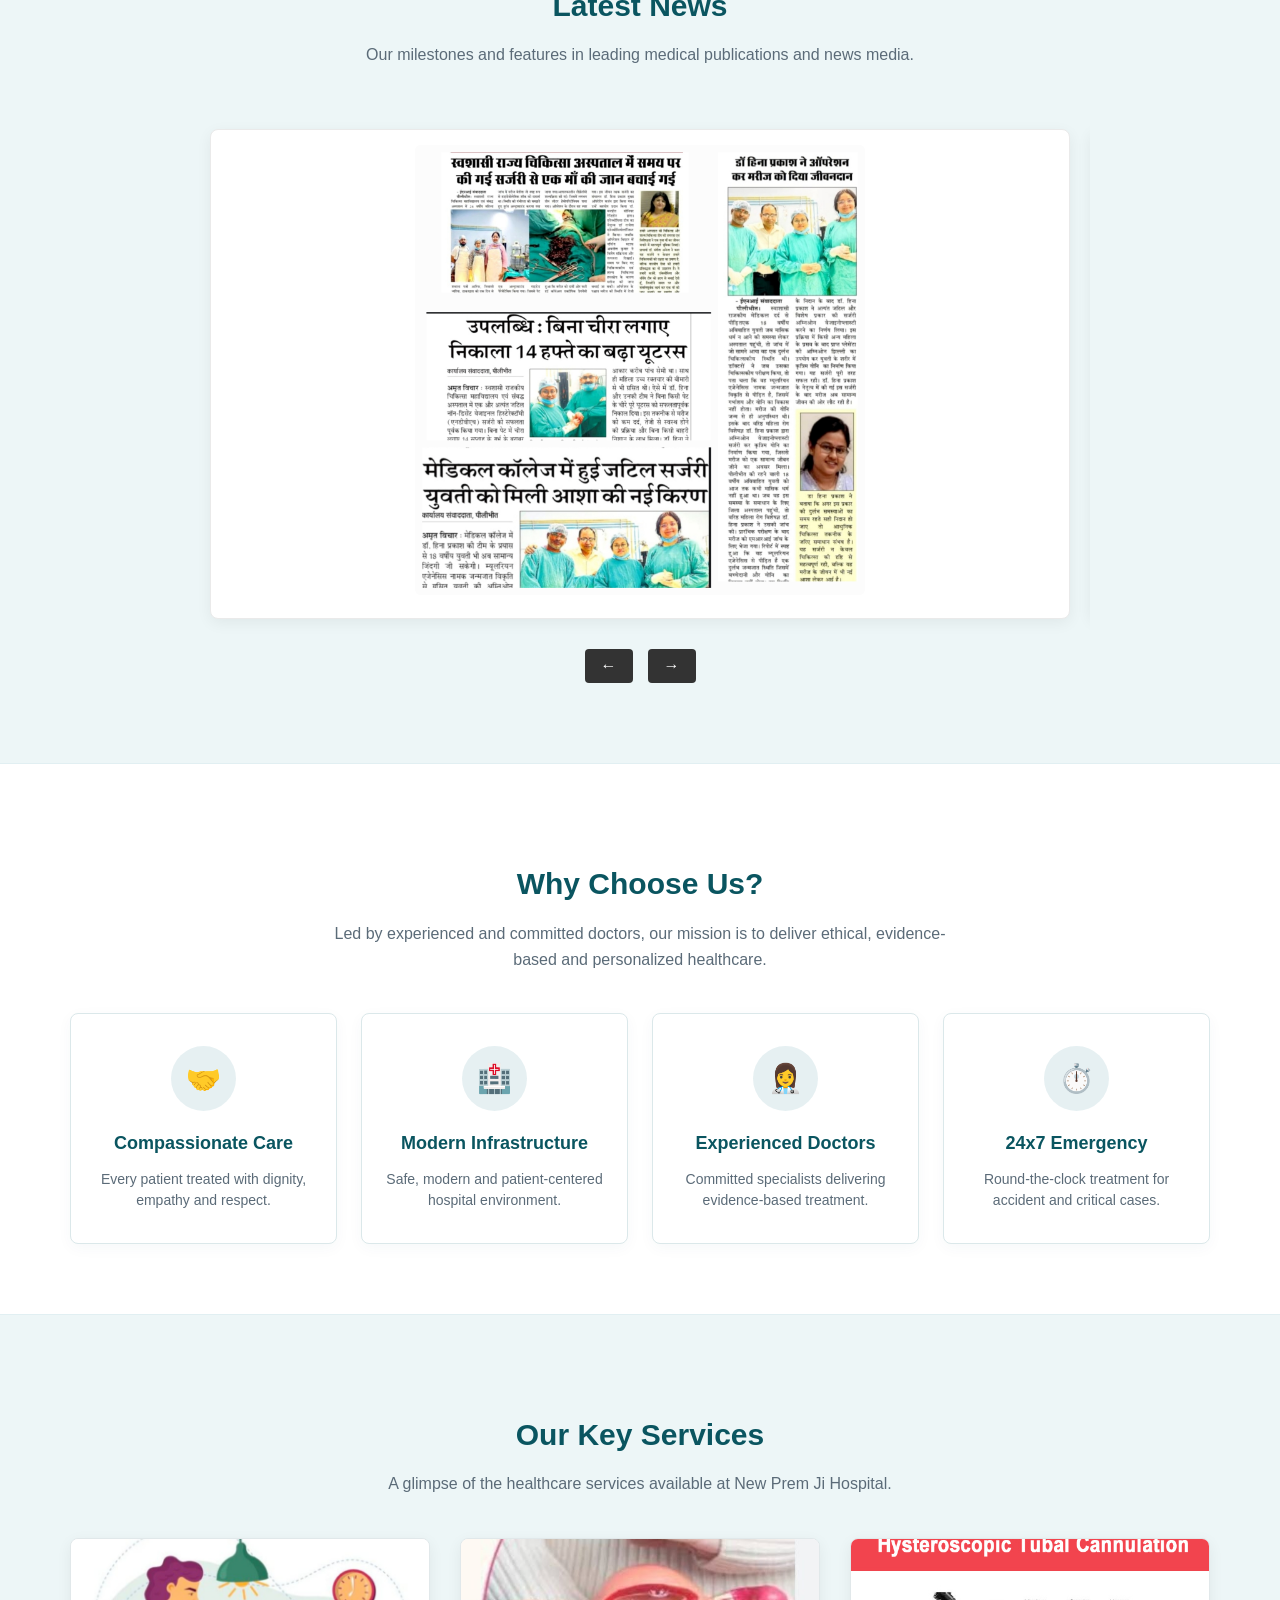
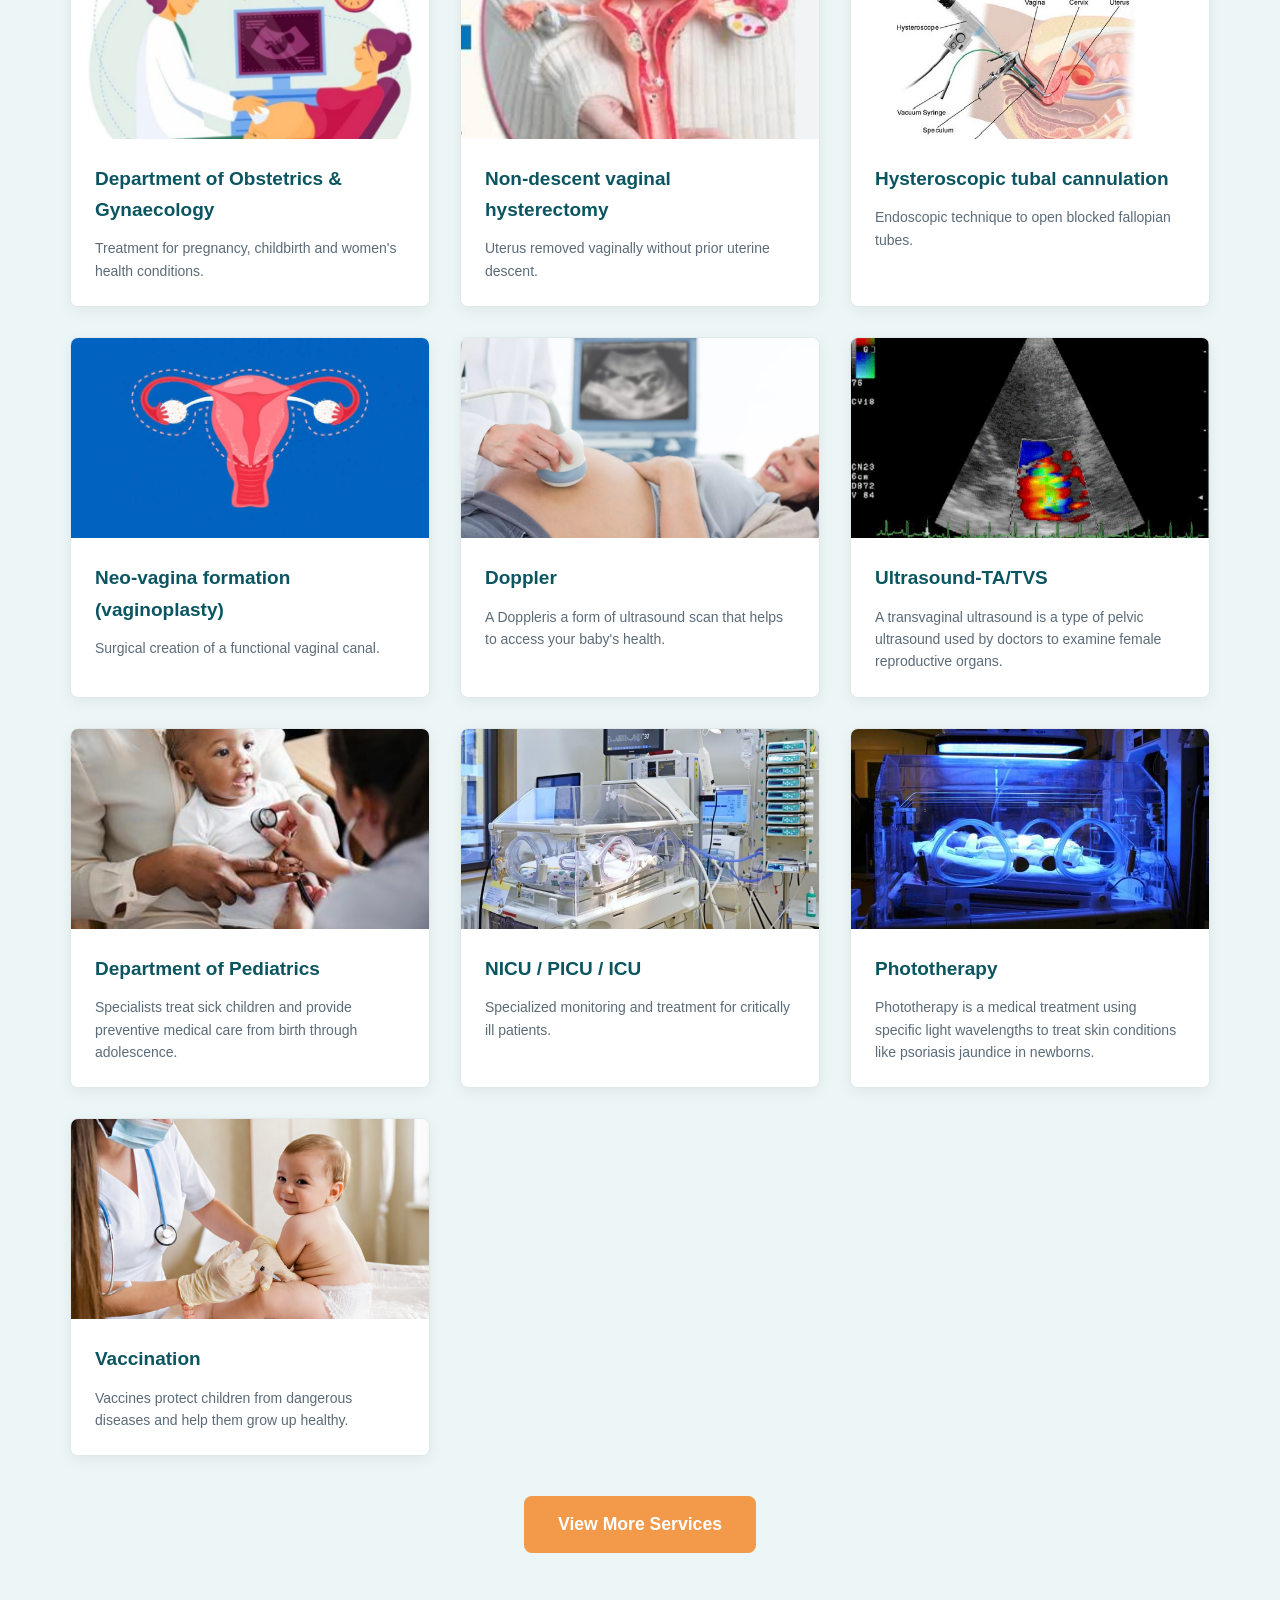
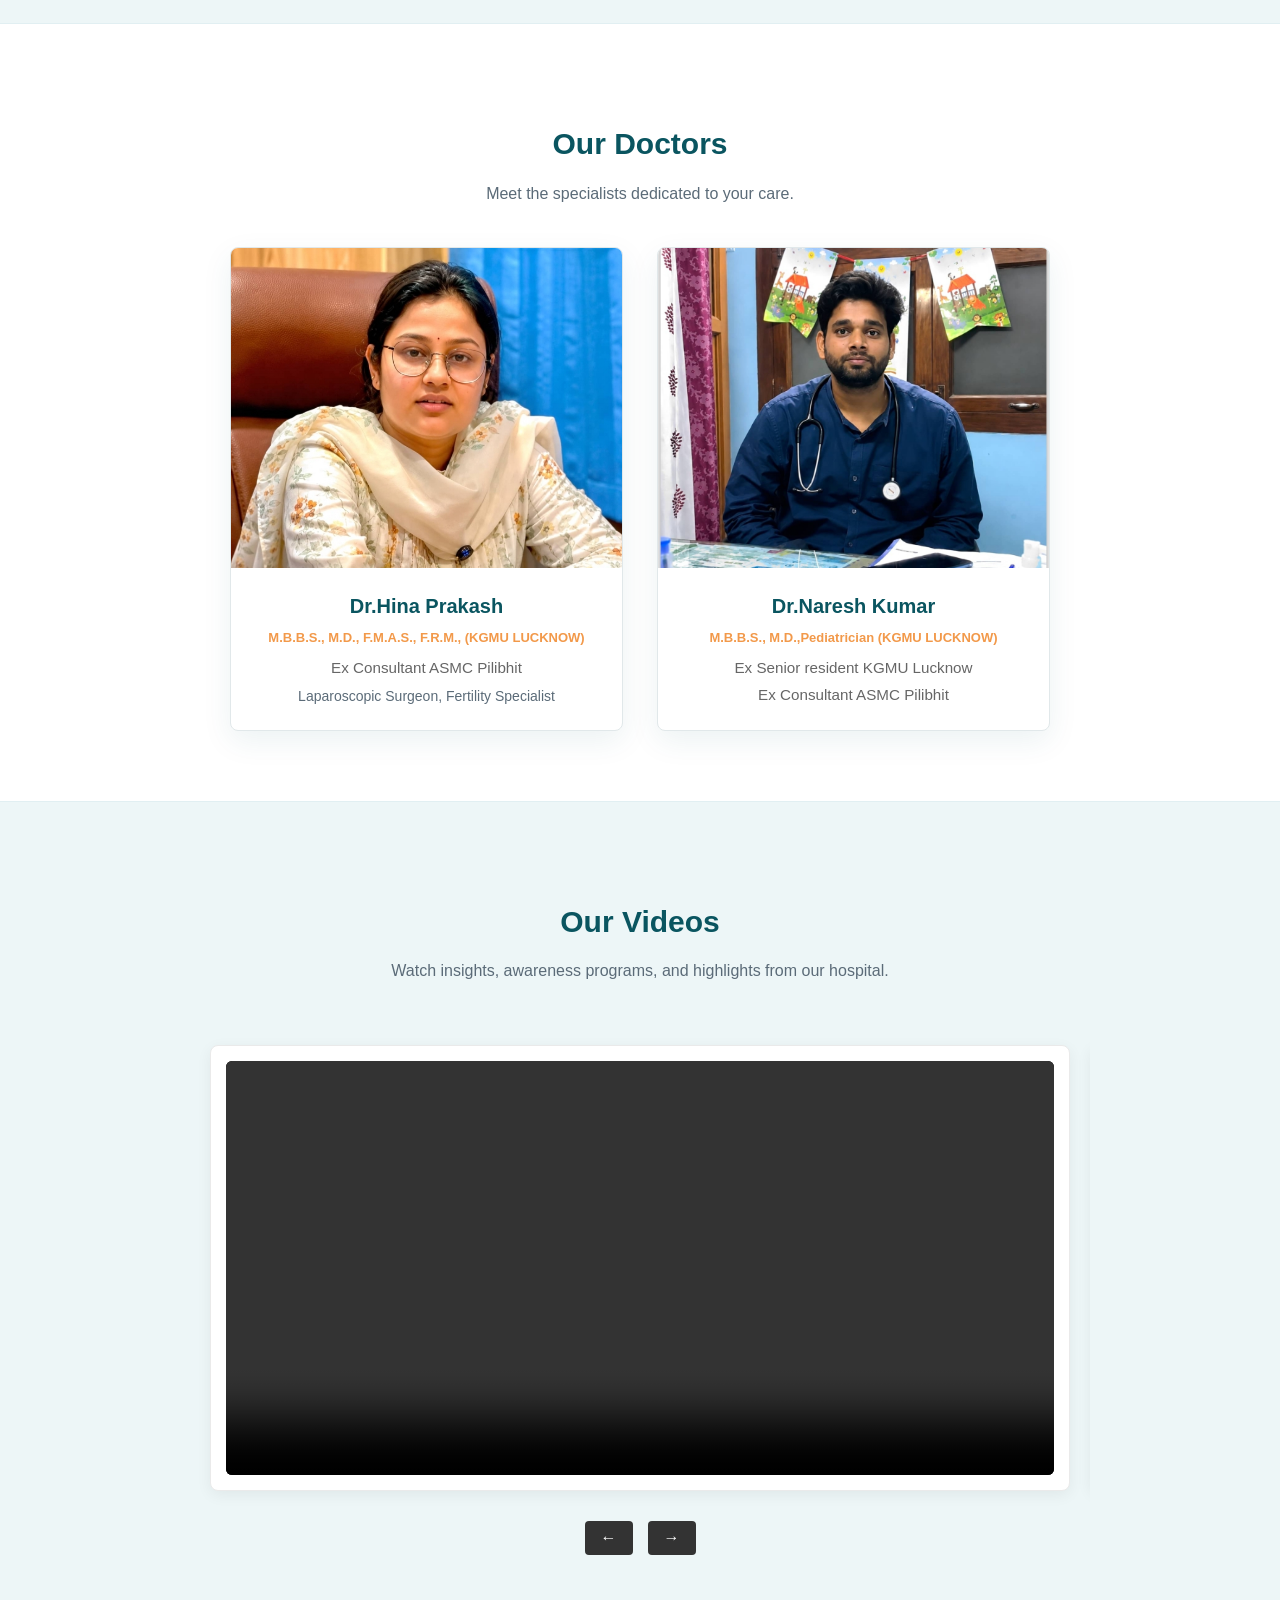
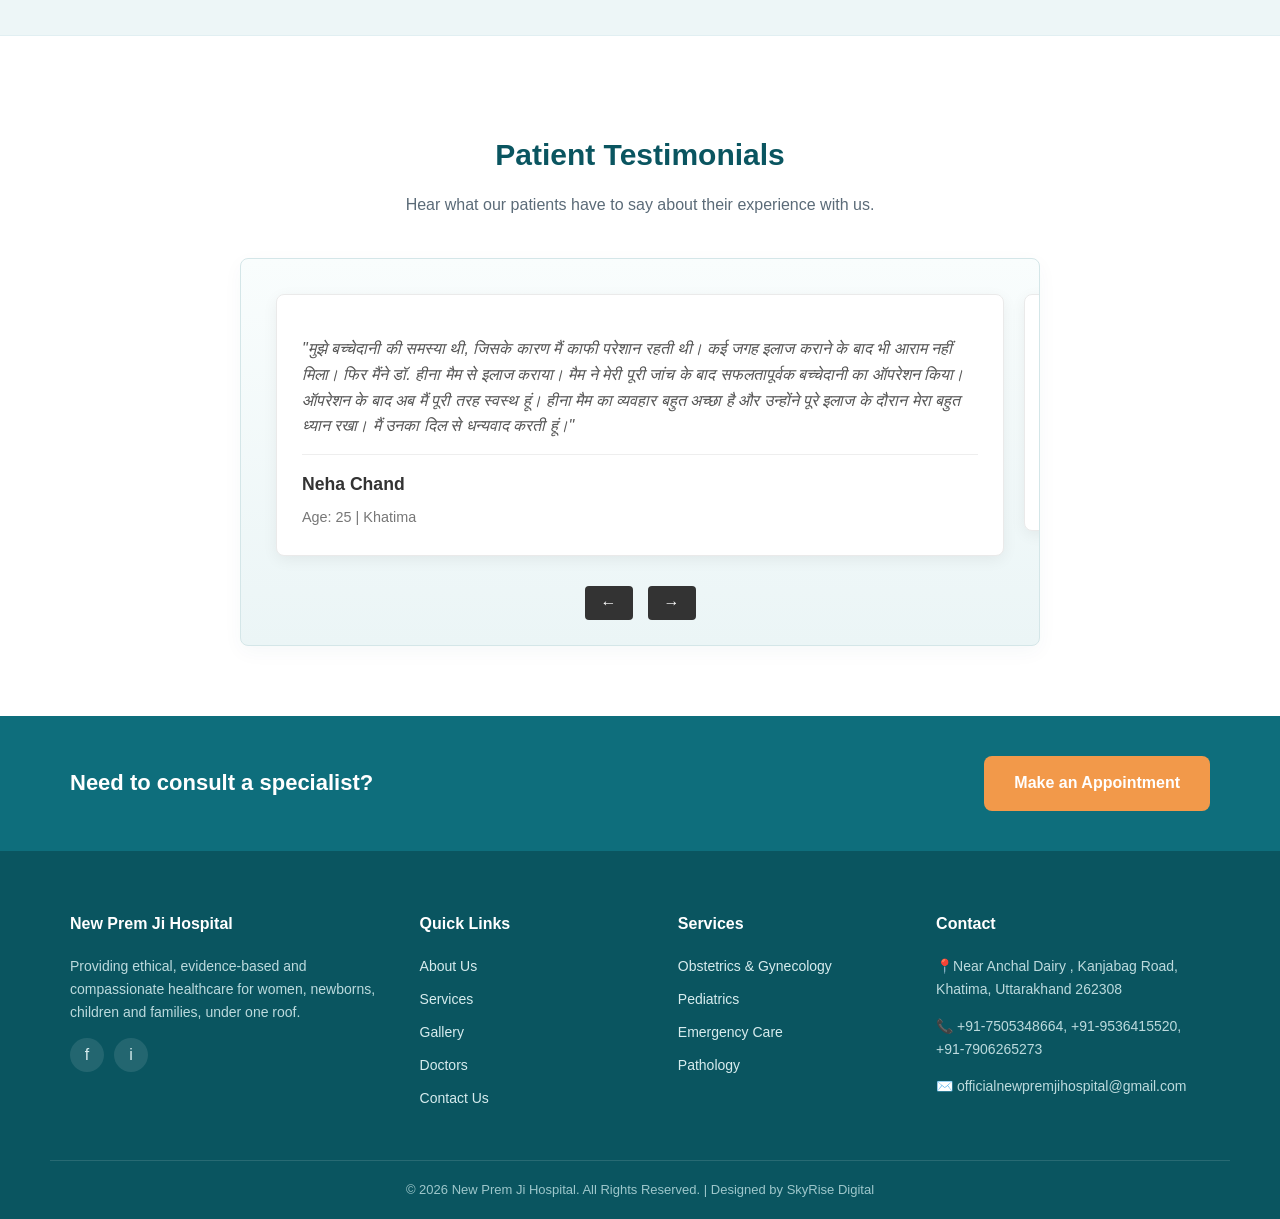
==== commit 1beea1eb: "Update index.html" ====
--- a/index.html
+++ b/index.html
@@ -15,7 +15,10 @@
       <span>📞 +91-7505348664, +91-9536415520, +91-7906265273</span>
       <span>✉️ officialnewpremjihospital@gmail.com</span>
     </div>
-    <div><span>🕒 Emergency Services Available 24x7</span></div>
+    <div>
+      <span>🕒 Emergency Services Available 24x7</span>
+      <span style="margin-left: 15px;">📝 Reg. No: CEA/USN/504/2026</span>
+    </div>
   </div>
 </div>
 
